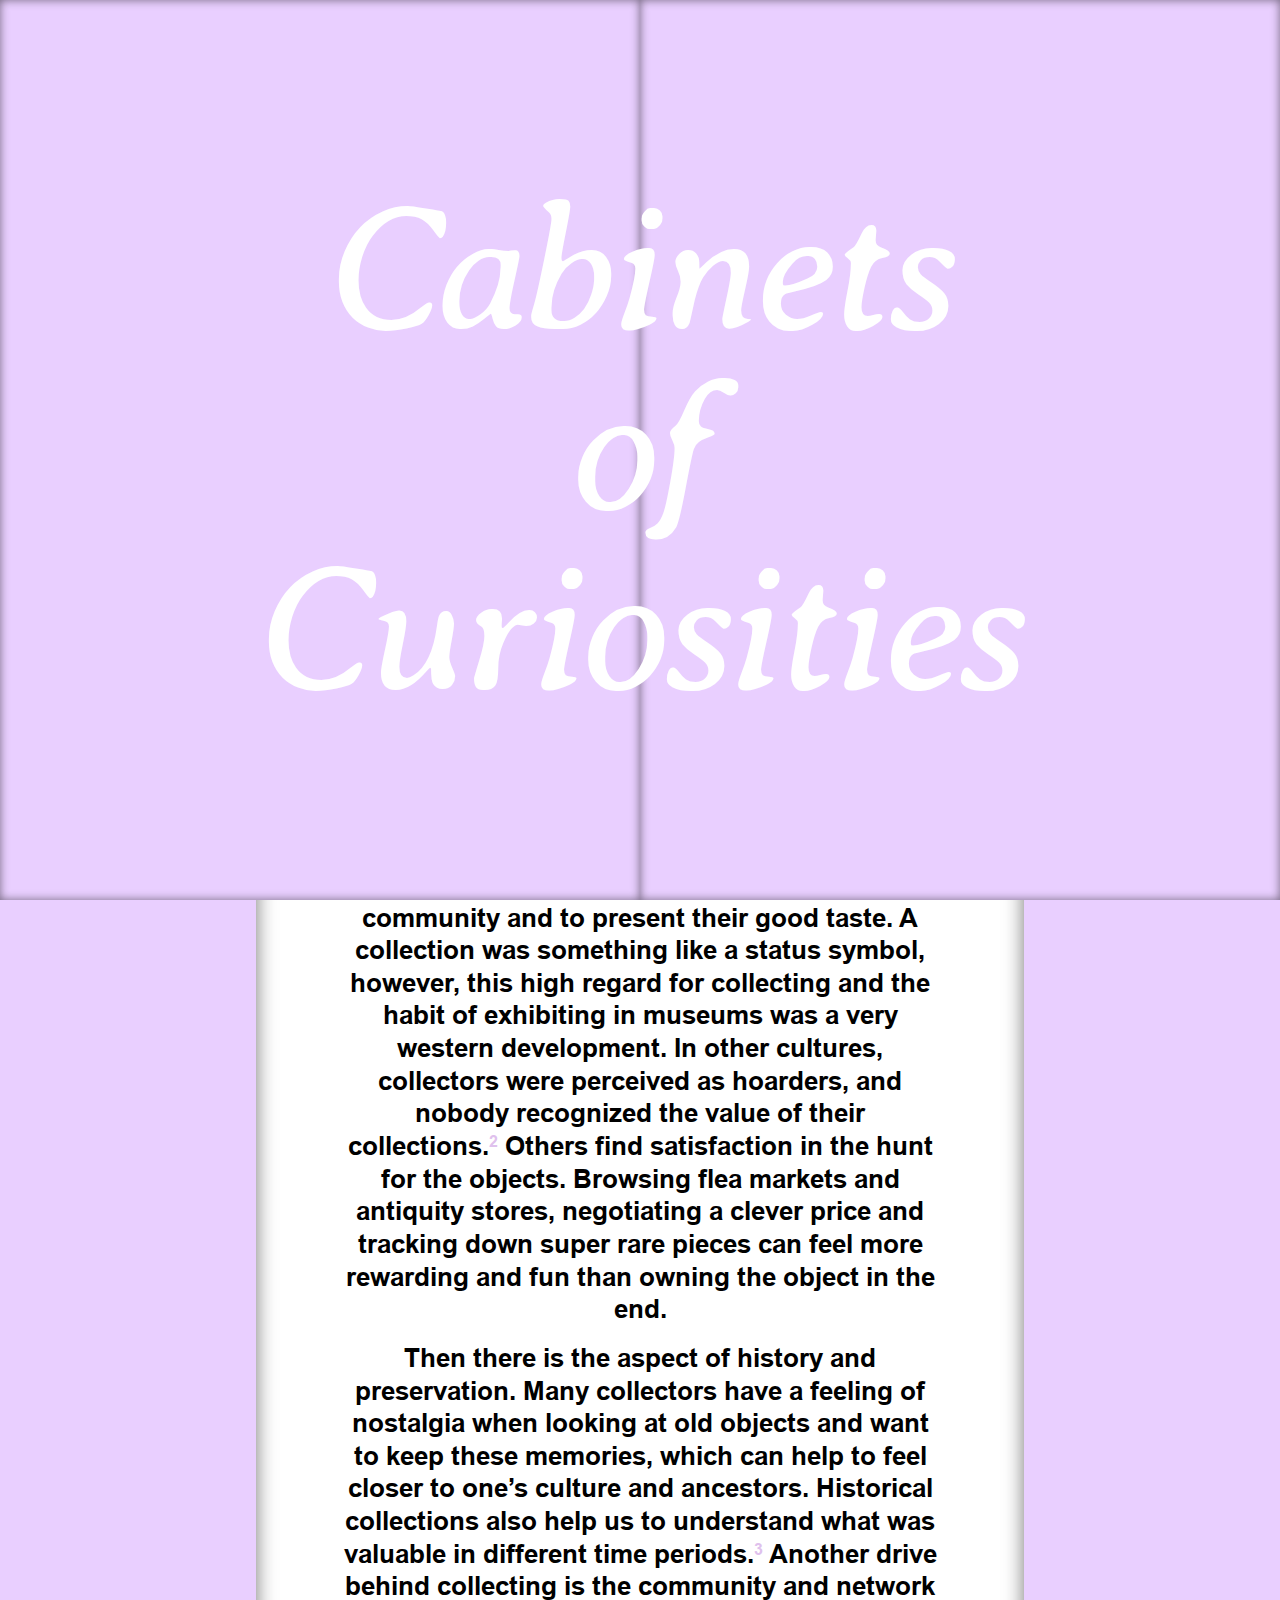
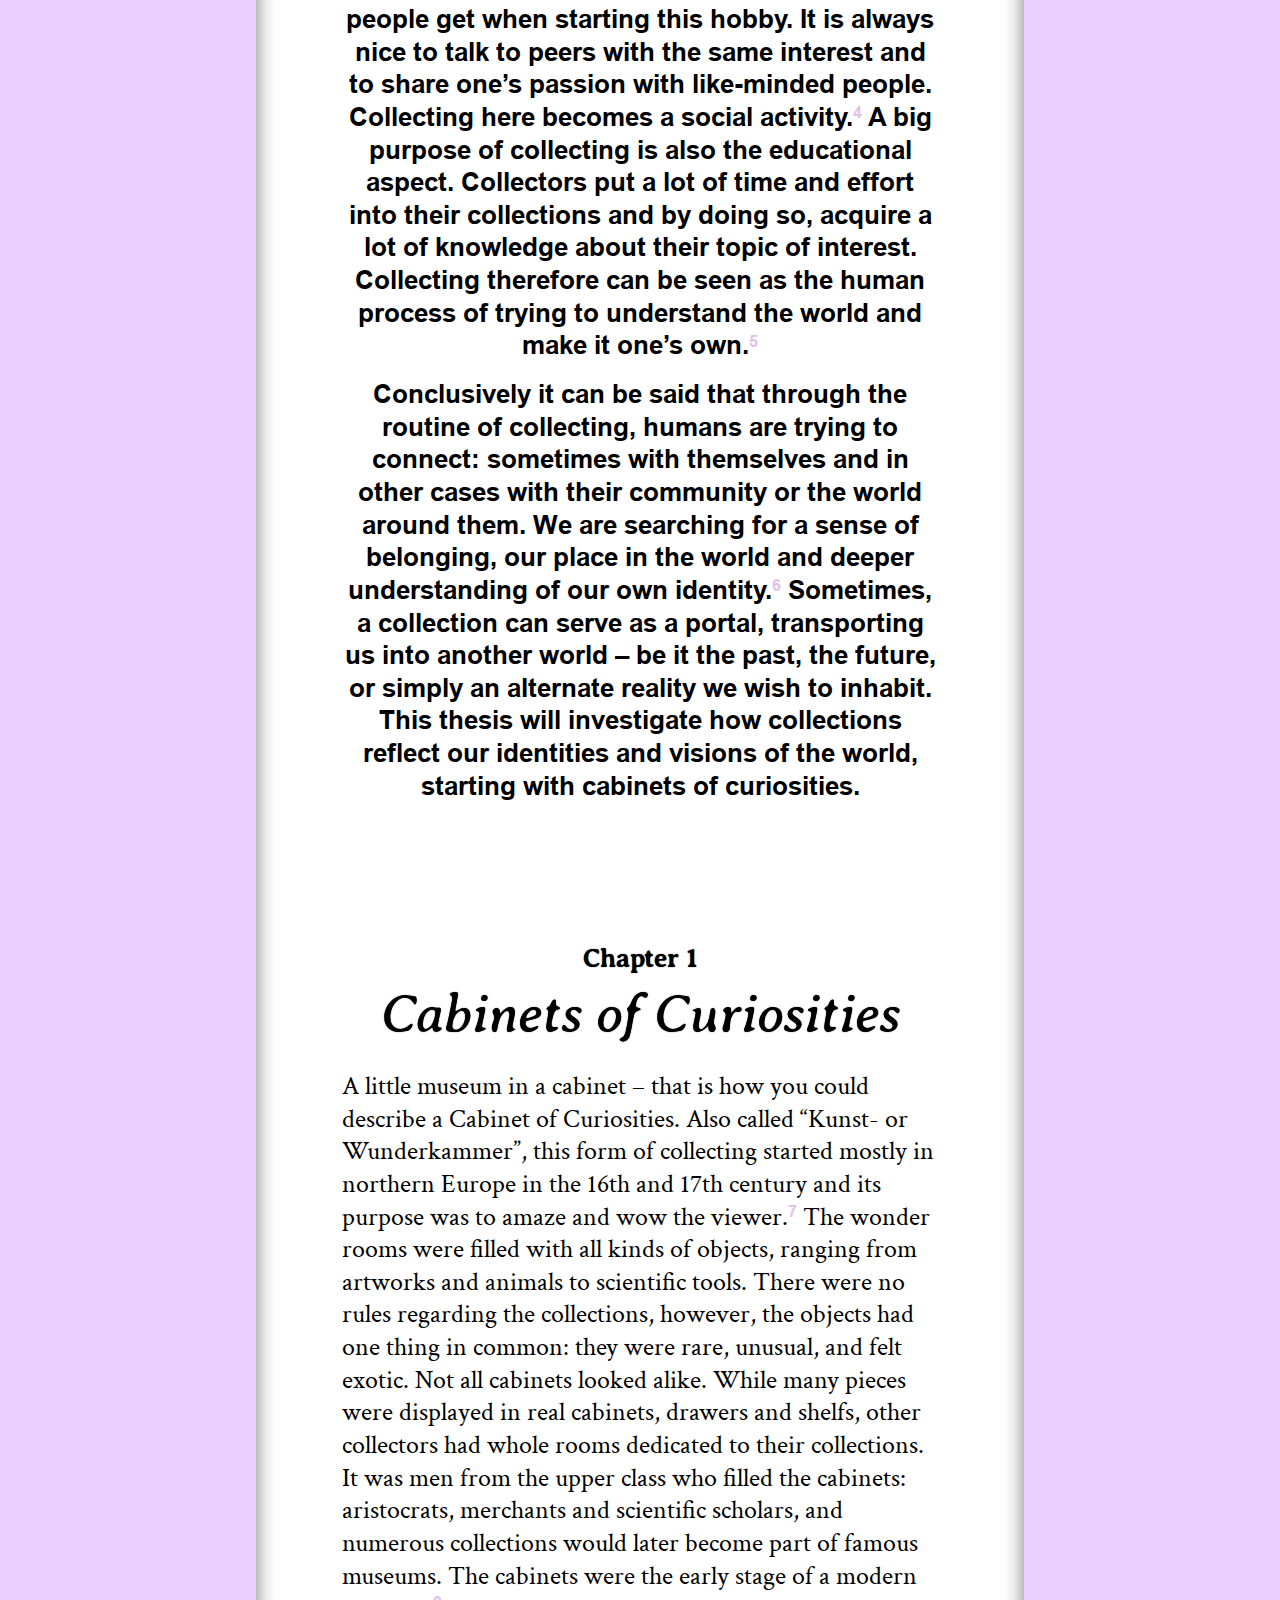
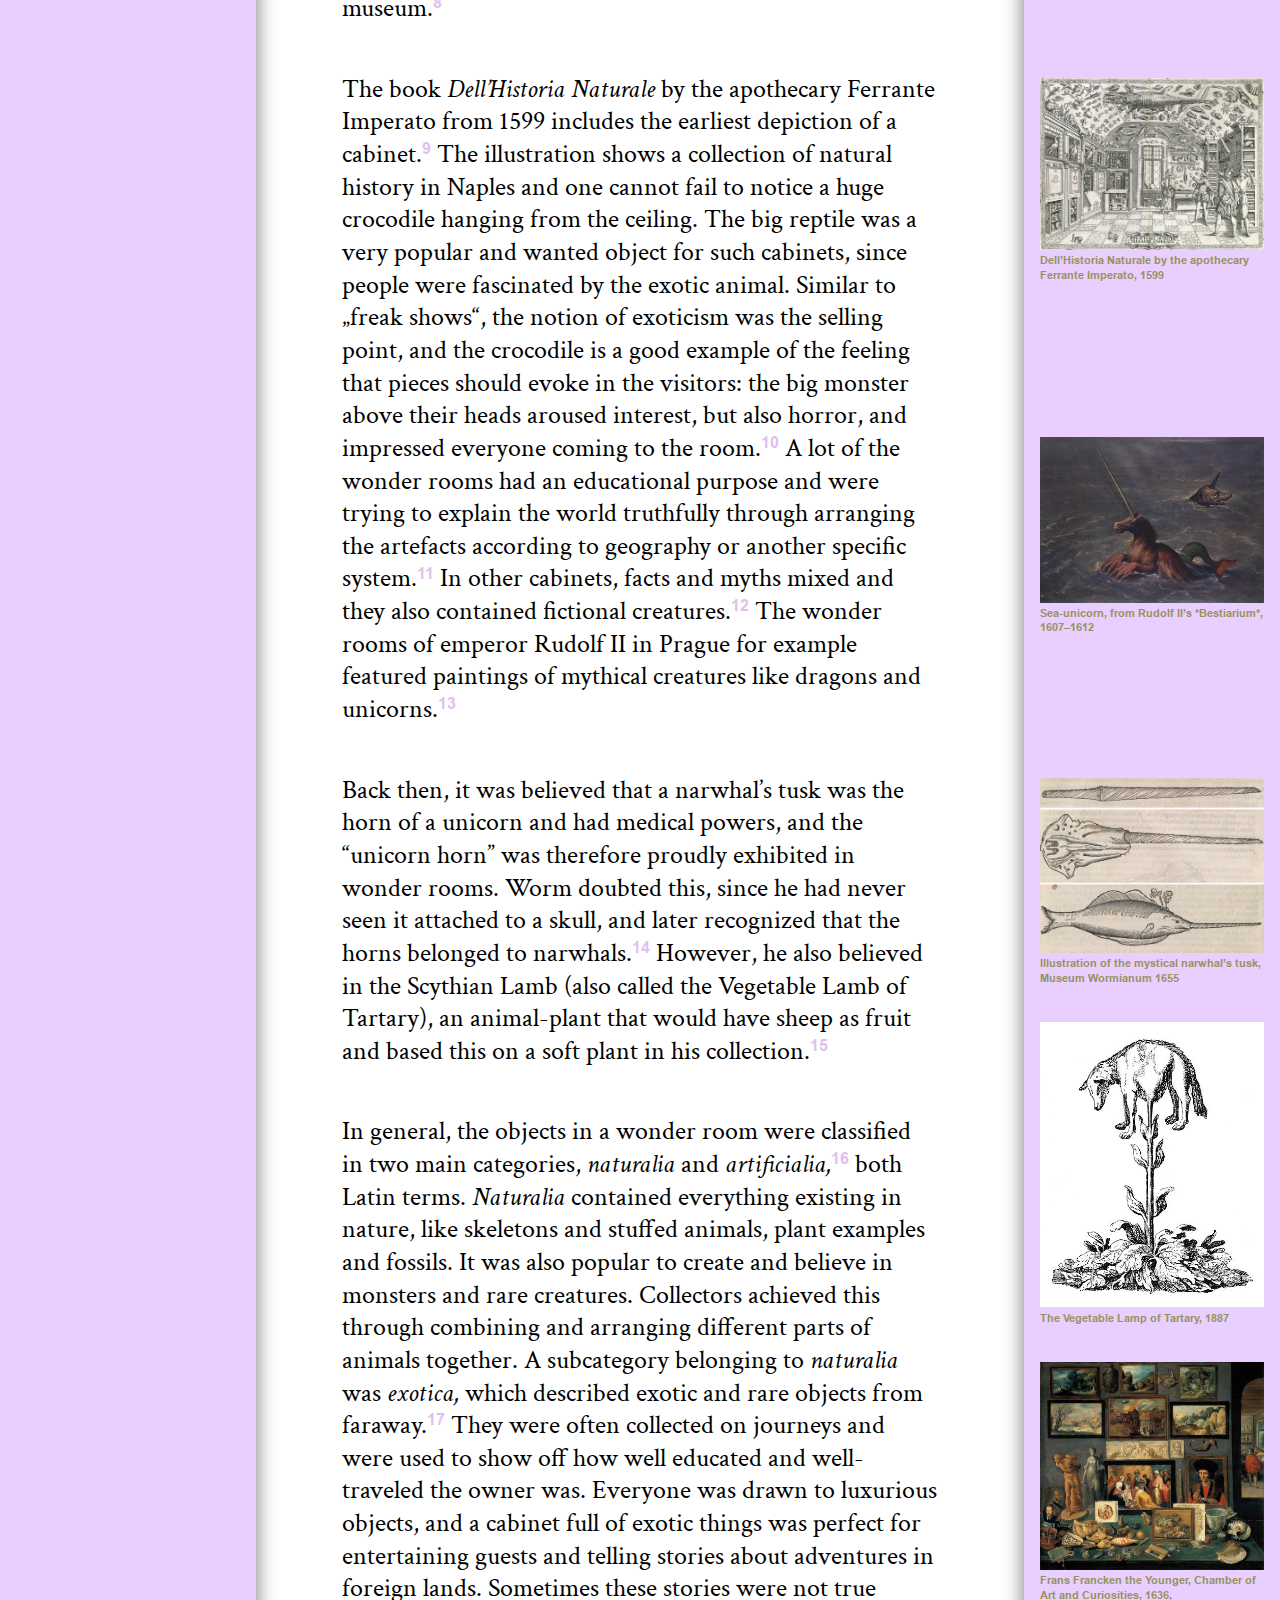
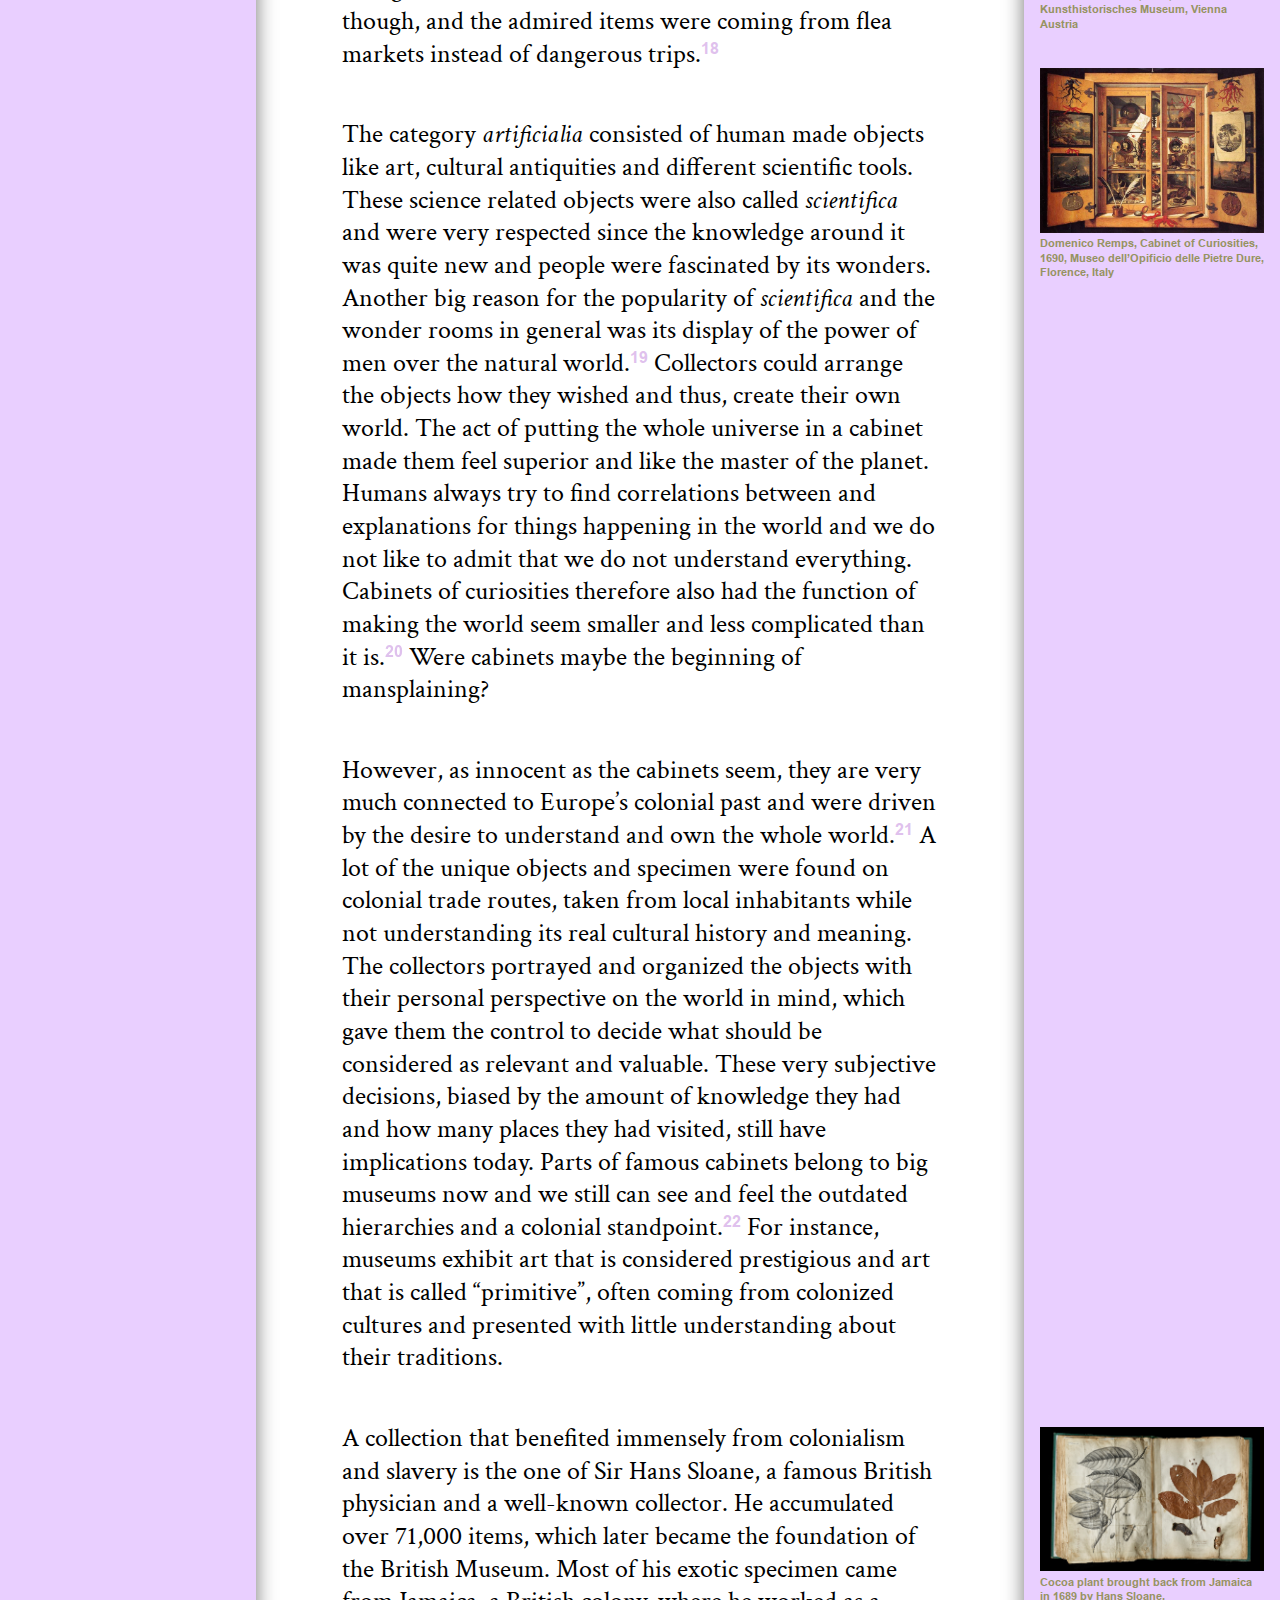
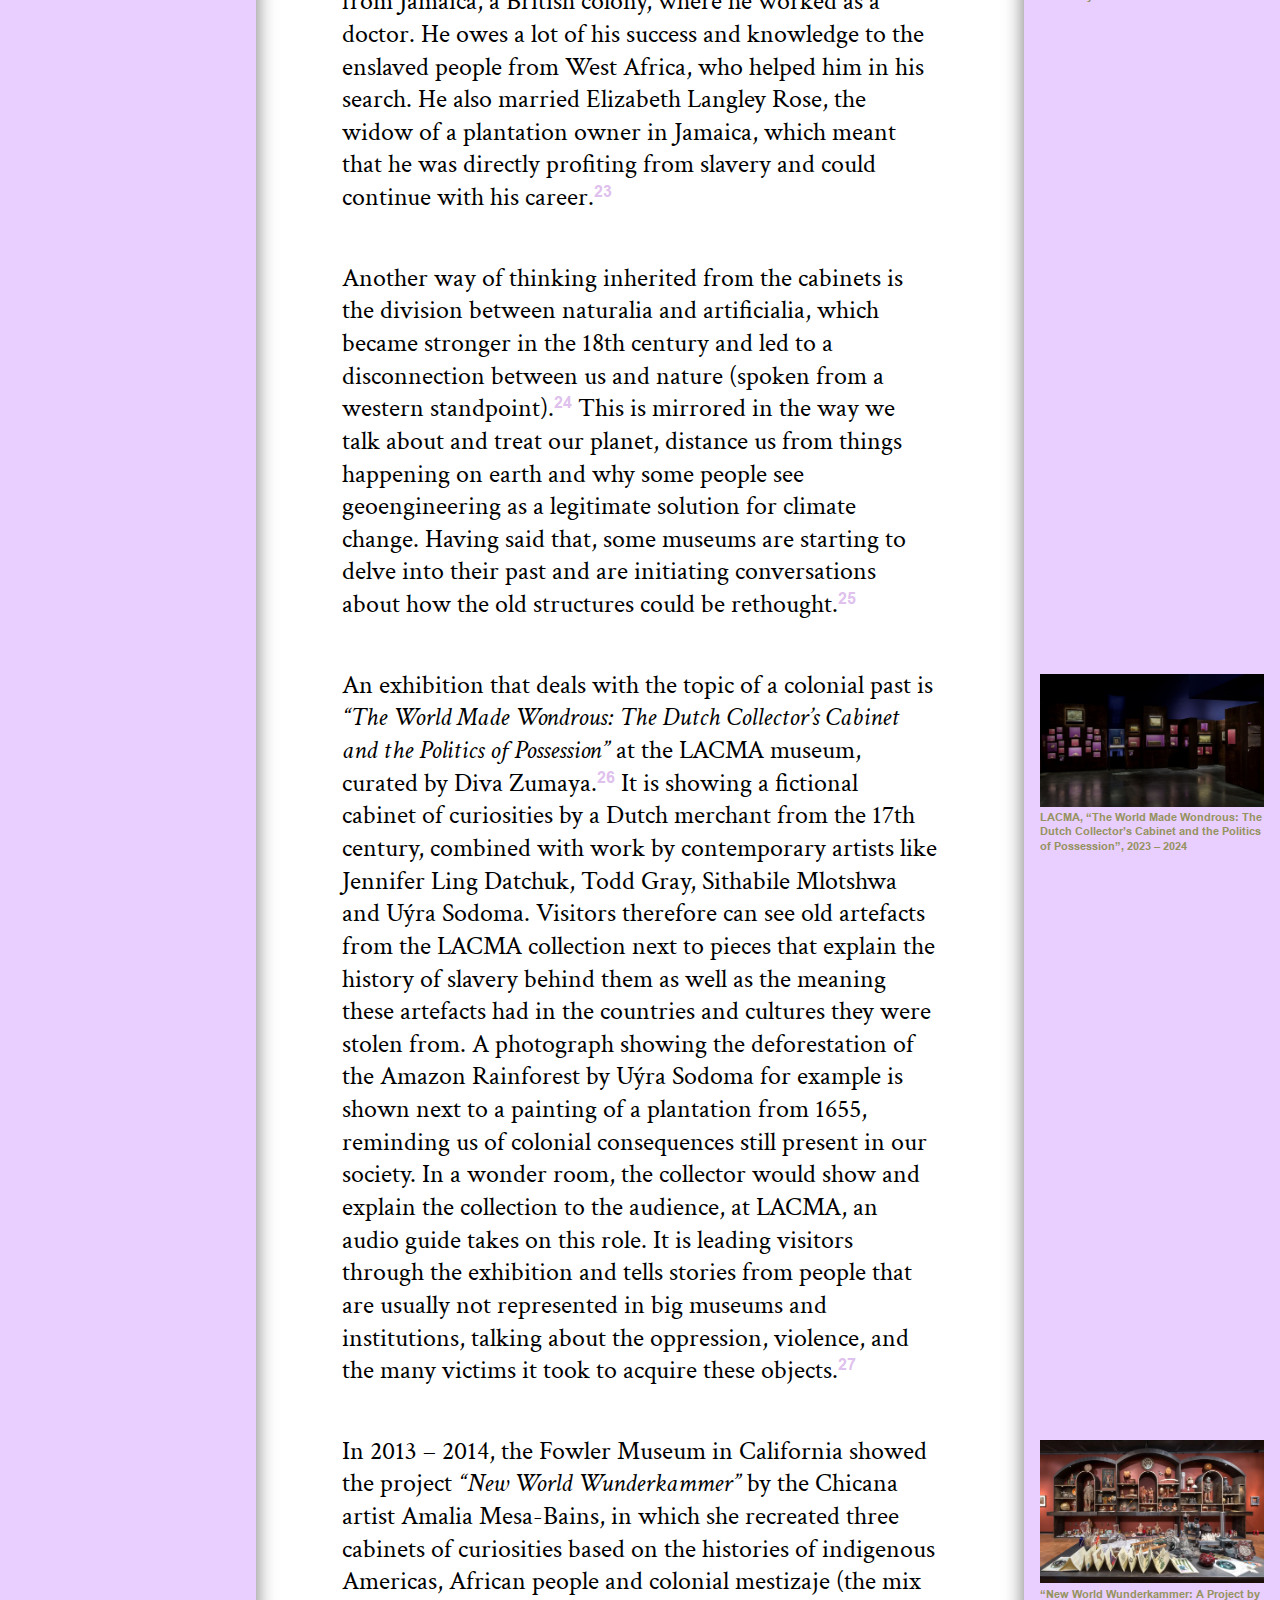
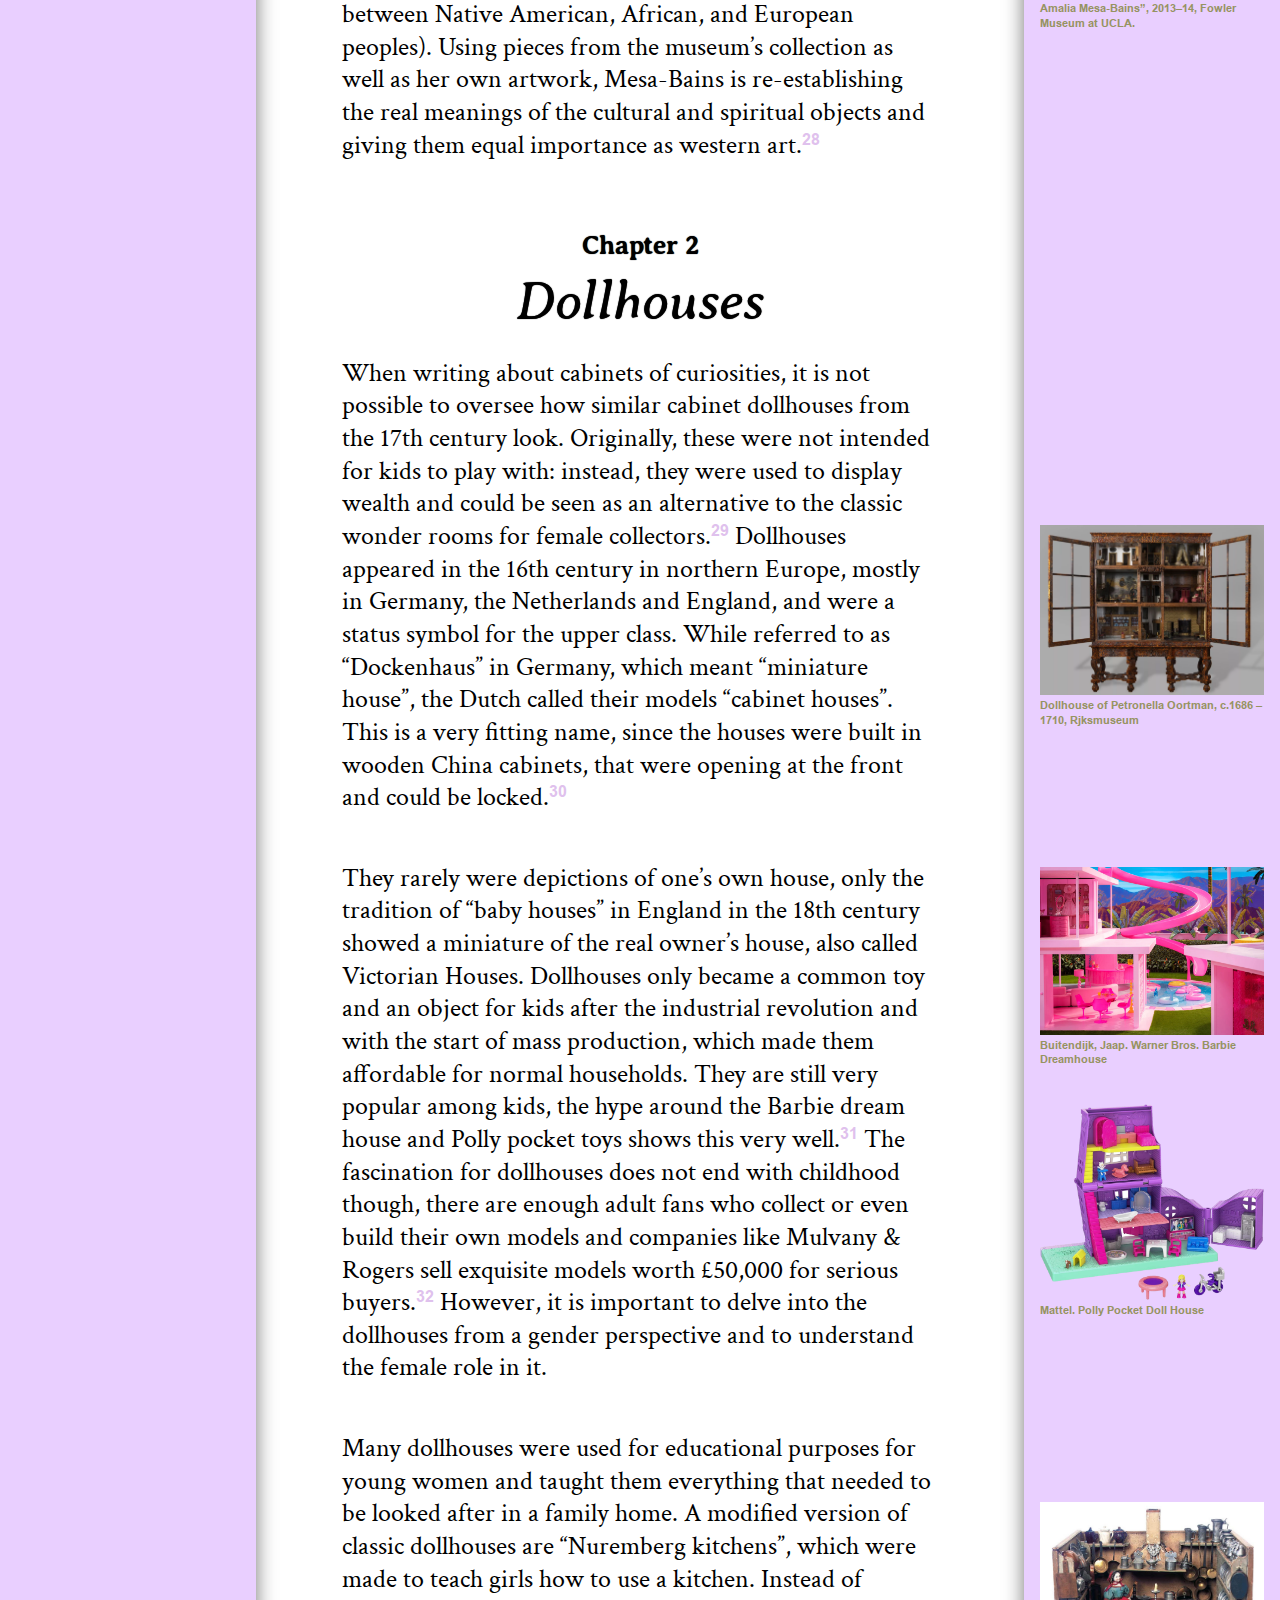
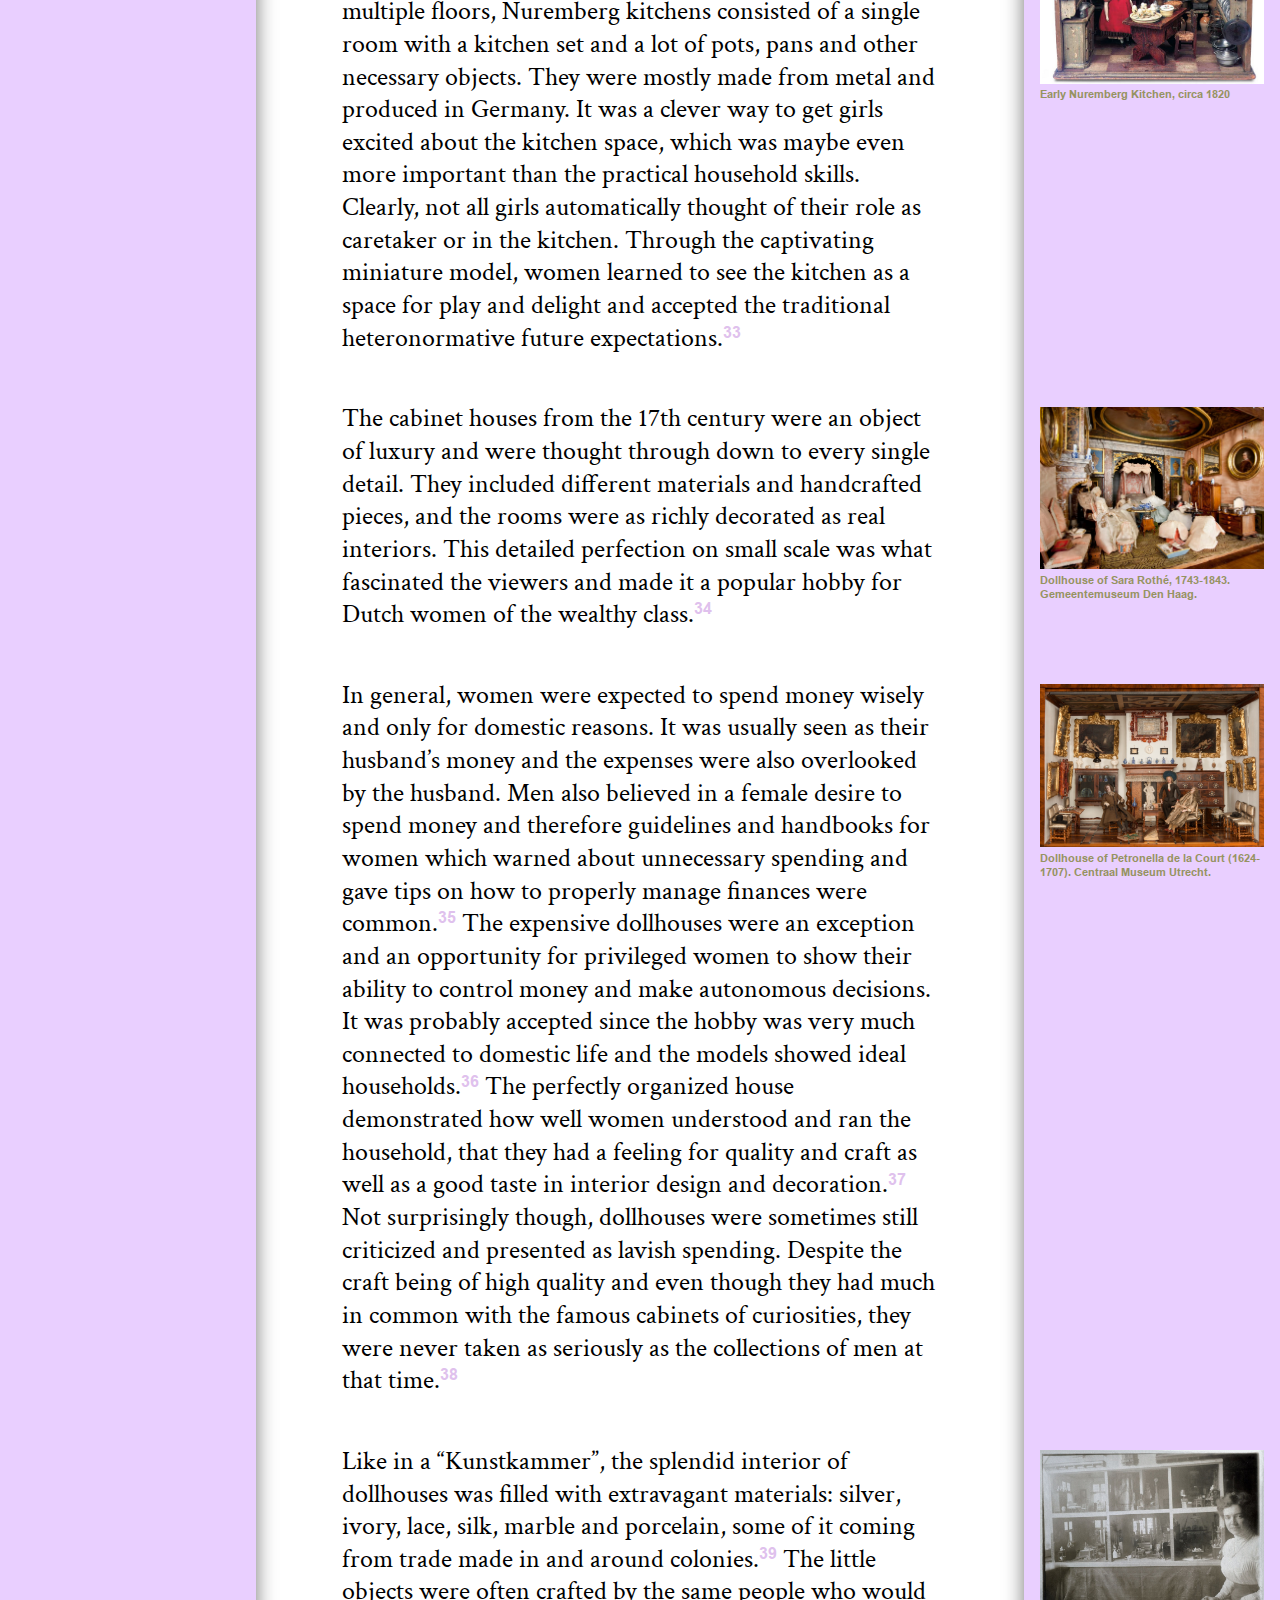
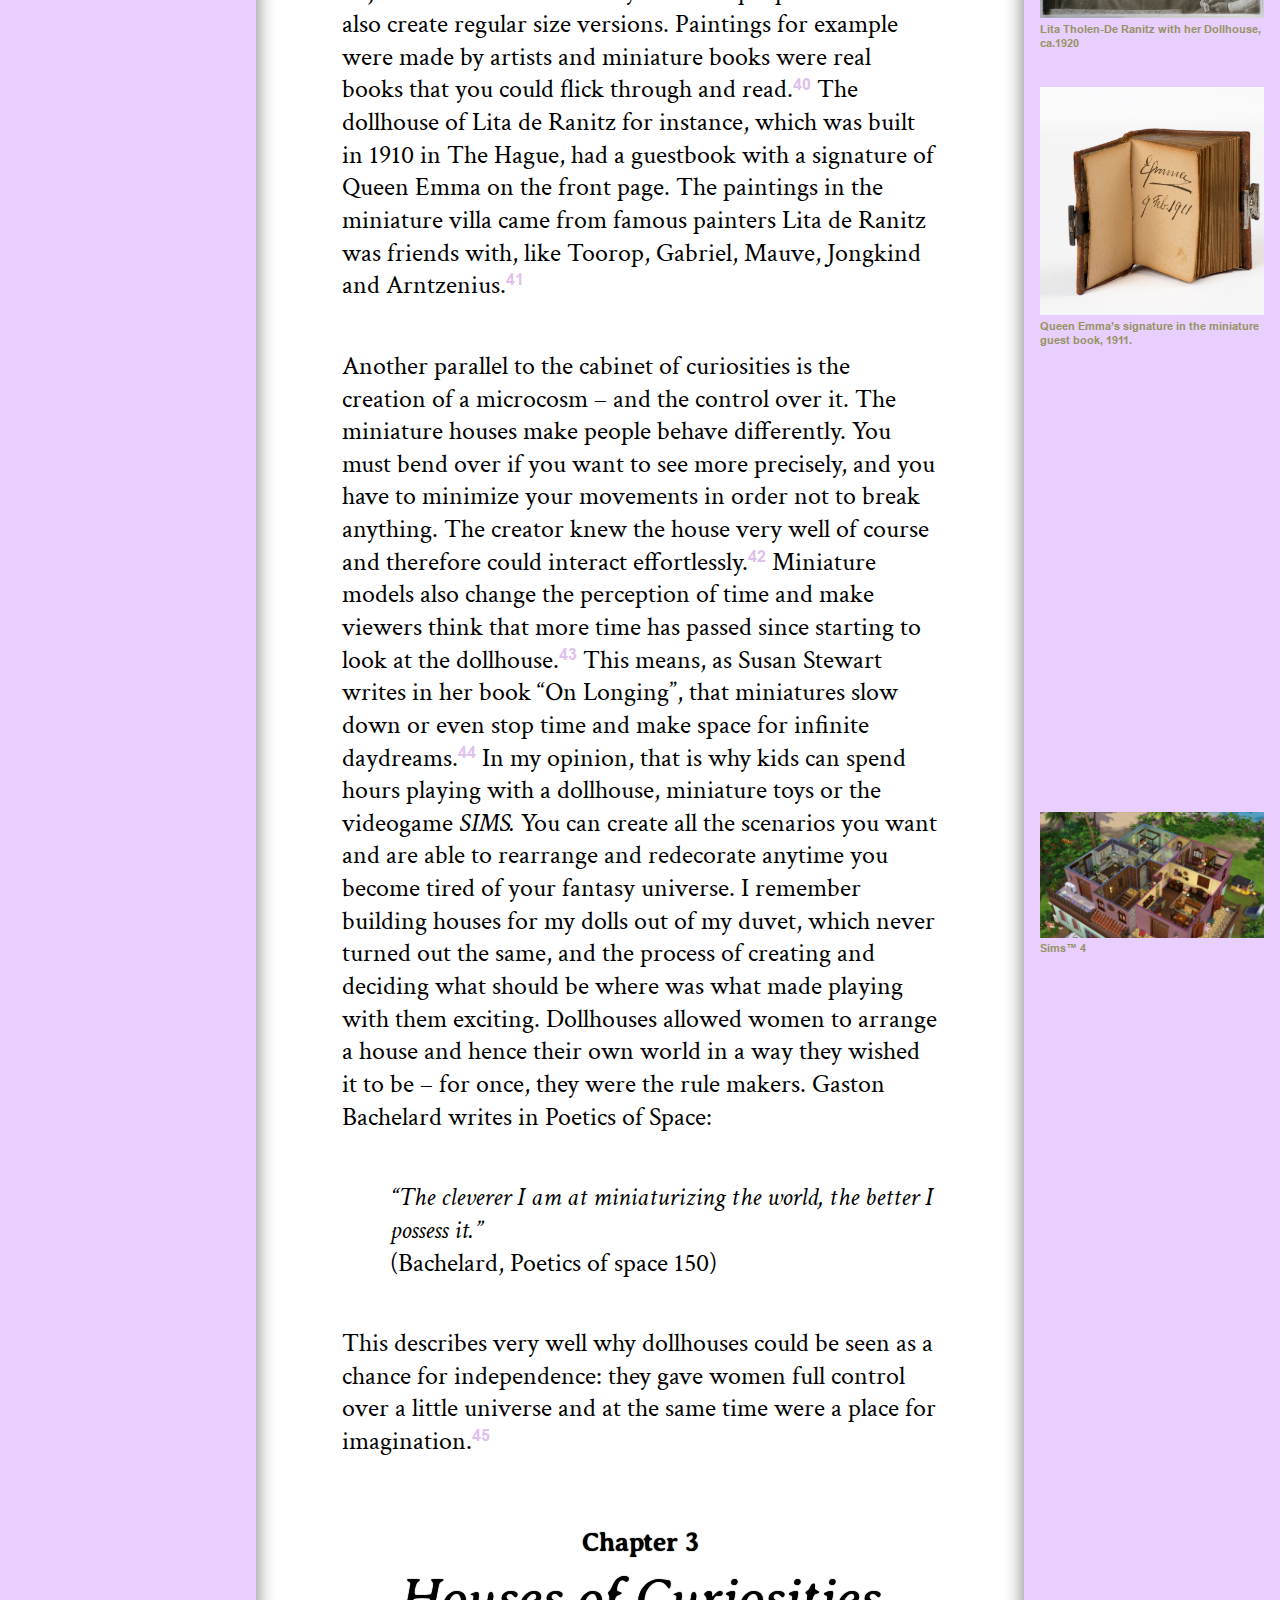
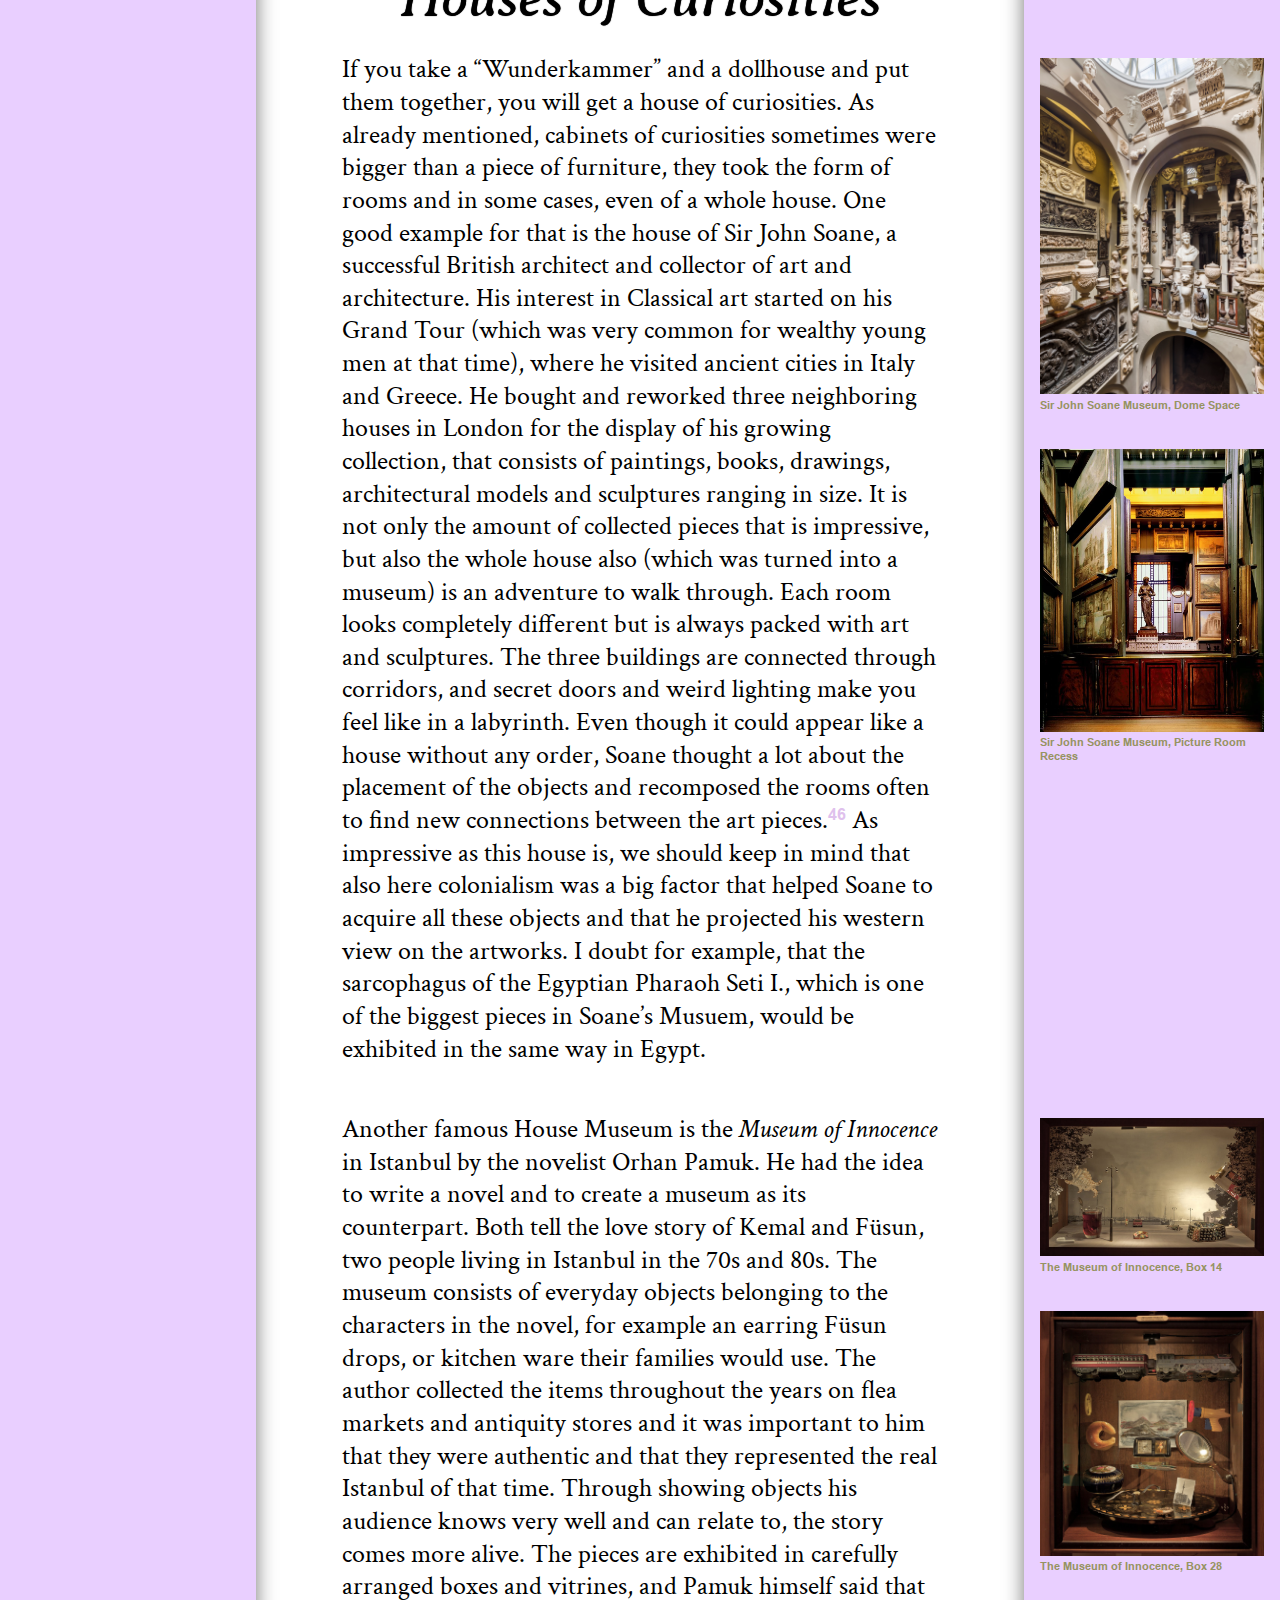
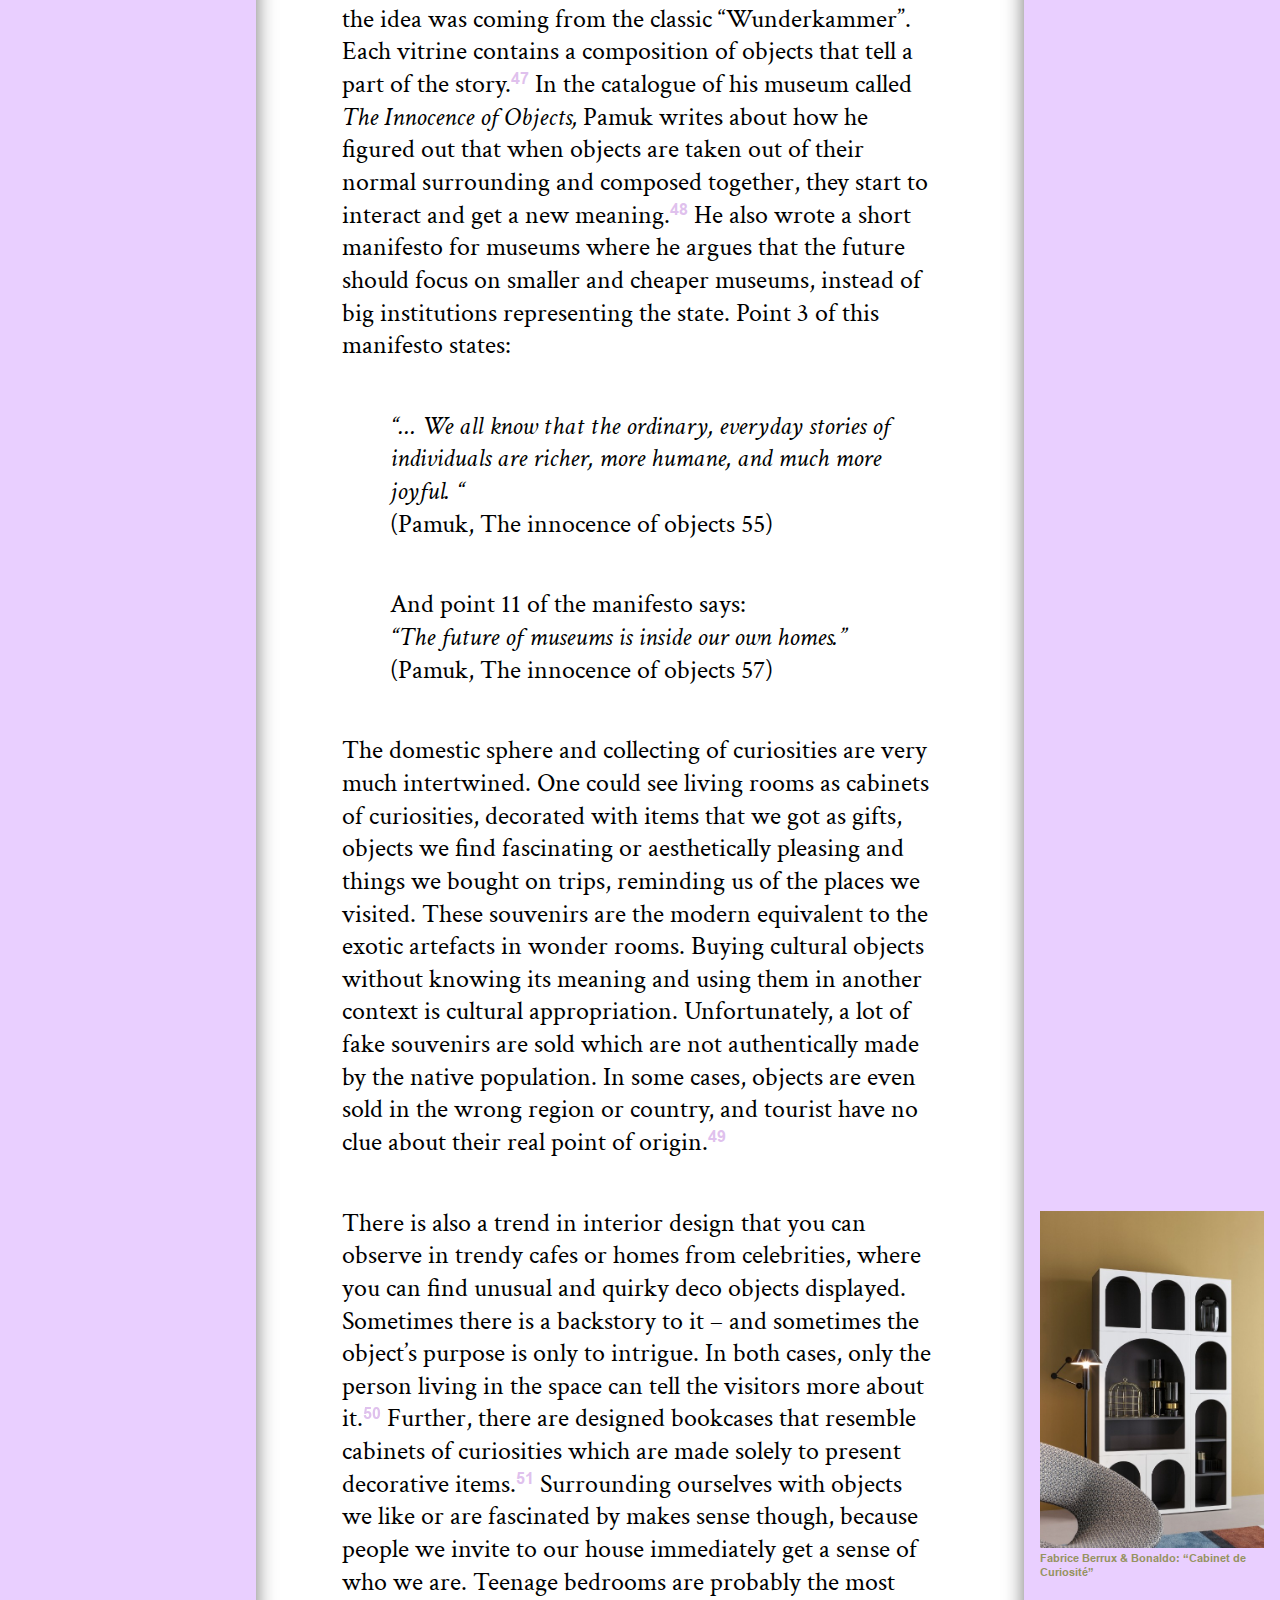
==== index.html @ 18d0b265 "new" ====
<!DOCTYPE html>
<html lang="en">

<head>
  <meta charset="UTF-8">
  <meta http-equiv="X-UA-Compatible" content="IE=edge">
  <meta name="viewport" content="width=device-width, initial-scale=1, viewport-fit=cover">
  <title>GD3 Starterkit</title>
  <link rel="stylesheet" href="assets/css/_reset.css">
  <link rel="stylesheet" href="assets/css/fonts.css">
  <link rel="stylesheet" href="assets/css/style.css">
  <!-- <link rel="stylesheet" href="tufte.css"> -->

  <script>
    document.addEventListener("DOMContentLoaded", function () {
      function slideDoors() {
        document.querySelector('.leftdoor').style.transform = 'translateX(-100%)';
        document.querySelector('.rightdoor').style.transform = 'translateX(100%)';
        setTimeout(() => {
          document.querySelector('.beginning').classList.add('hidden');
          document.querySelector('.rightdoor').classList.add('hidden');
          document.querySelector('.leftdoor').classList.add('hidden');
          document.querySelector('.open').style.pointerEvents = 'none';
          document.body.style.overflow = 'auto'; // Allow scrolling again
        }, 100); // Adjust the delay to match the door transition time
      }

      document.querySelector('.beginning').addEventListener('click', function () {
        slideDoors();
      });

      // Event listeners for the doors
      document.querySelector('.leftdoor').addEventListener('click', function () {
        slideDoors();
      });

      document.querySelector('.rightdoor').addEventListener('click', function () {
        slideDoors();
      });
    });

    // –––

    document.addEventListener("DOMContentLoaded", function () {
      var links = document.querySelectorAll('a[href^="#"]');

      links.forEach(function (link) {
        link.addEventListener("click", function (event) {
          event.preventDefault();
          var targetId = this.getAttribute("href").slice(1);
          var targetElement = document.getElementById(targetId);
          if (targetElement) {
            var offset = targetElement.getBoundingClientRect().top + window.scrollY;
            window.scrollTo({
              top: offset,
              behavior: "smooth"
            });
          }
        });
      });
    });

    document.addEventListener('DOMContentLoaded', function () {
      const menuToggle = document.getElementById('menuToggle');
      const nav = document.querySelector('nav');

      menuToggle.addEventListener('click', function () {
        nav.classList.toggle('opened');
        //nav.style.display = nav.style.display === 'none' ? 'block' : 'none';
      });
    });



  </script>

</head>

<body>
  <div class="open">
    <div class="beginning">Cabinets of Curiosities</div>
    <div class="leftdoor" onclick="slideDoors()">
      <div class="shape"></div>
    </div>
    <div class="rightdoor" onclick="slideDoors()">
      <div class="shape"></div>
    </div>

  </div>
  <div class="boxglow"></div>
  <article>

    <div class="parent">
      <div class="column_left">
        <nav class="navbar">
          <div class="menu-icon" onclick="toggleMenu()">
            <div class="bar"></div>
            <div class="bar"></div>
            <div class="bar"></div>
          </div>
          <ul>

            <li class="navigation1"><a class="navigation1" href="#start">Thesis 2024</a></li>
            <div class="list">
              <li><a class="navigation" href="#intro">Introductions</a></li>
            </div>
            <div class="list">
              <li class="small"> Chapter 1</li>
              <li><a class="navigation" href="#chapter-1">Cabinets of Curiosities</a></li>
            </div>
            <div class="list">
              <li class="small"> Chapter 2</li>
              <li><a class="navigation" href="#chapter-2">Dollhouses</a></li>
            </div>
            <div class="list">
              <li class="small"> Chapter 3</li>
              <li><a class="navigation" href="#chapter-3">Houses of Curiosities</a></li>
            </div>
            <div class="list">
              <li class="small"> Chapter 4</li>
              <li><a class="navigation" href="#chapter-4">Contemporary Examples <br>and Digital Cabinets</a></li>
            </div>
            <li><a class="navigation" href="#conclusion">Conclusion</a></li>
          </ul>
        </nav>

        <p id="menuToggle" class="hidden-on-large"></p>

      </div>

      <div class="column_main">
        <div class="wrapper">
          <div class="white">
            <div class="text">


              <h1 id="start"> Cabinets of Curiosities</h1>

              <h2 id="intro">Introduction</h2>

              <p class="text_introduction">
                Looking at and playing with small toys was something I loved when I was a kid. I had
                a whole collection of Schleich animals and my parents bought me a little vitrine where
                I kept them. It wasn’t really a cabinet of curiosities, but a collection of miniatures. This
                early interest of mine is what brought me to look closer at the origin of collecting.
                Since the Middle Stone Age, humans have been carrying items of value with them.
                Keeping resources for the future and being able to trade meant a more stable life – a
                good incentive to start to accumulate objects. However, since there are so many
                types of collections and collectors, a lot of theories exist on the reasons behind this
                routine.<sup><a href="#ref14" class="footnote">1</a></sup> </p>


              <p class="text_introduction">
                Of course, a lot of collections had to do with the showcase of wealth. People were
                collecting to gain admiration and respect from their community and to present their
                good taste. A collection was something like a status symbol, however, this high
                regard for collecting and the habit of exhibiting in museums was a very western
                development. In other cultures, collectors were perceived as hoarders, and nobody
                recognized the value of their collections.<sup><a href="#ref44" class="footnote">2</a></sup>
                Others find satisfaction in the hunt for the objects. Browsing flea markets and
                antiquity stores, negotiating a clever price and tracking down super rare pieces can
                feel more rewarding and fun than owning the object in the end.
              </p>
              <p class="text_introduction">
                Then there is the aspect of history and preservation. Many collectors have a feeling
                of nostalgia when looking at old objects and want to keep these memories, which can
                help to feel closer to one’s culture and ancestors. Historical collections also help us to
                understand what was valuable in different time periods.<sup><a href="#ref29"
                    class="footnote">3</a></sup>
                Another drive behind collecting is the community and network people get when
                starting this hobby. It is always nice to talk to peers with the same interest and to
                share one’s passion with like-minded people. Collecting here becomes a social
                activity.<sup><a href="#ref29" class="footnote">4</a></sup>
                A big purpose of collecting is also the educational aspect. Collectors put a lot of time
                and effort into their collections and by doing so, acquire a lot of knowledge about their topic of
                interest. Collecting therefore can be seen as the human process of
                trying to understand the world and make it one’s own.<sup><a href="#ref29" class="footnote">5</a></sup>
              </p>
              <p class="text_introduction">
                Conclusively it can be said that through the routine of collecting, humans are trying to
                connect: sometimes with themselves and in other cases with their community or the
                world around them. We are searching for a sense of belonging, our place in the world
                and deeper understanding of our own identity.<sup><a href="#ref14" class="footnote">6</a></sup>
                Sometimes, a collection can serve as
                a portal, transporting us into another world – be it the past, the future, or simply an
                alternate reality we wish to inhabit. This thesis will investigate how collections reflect
                our identities and visions of the world, starting with cabinets of curiosities.
              </p>

            </div>
          </div>



        </div>
        <div class="wrapper">

          <div class="white">
            <div class="text">
              <h2 id="chapter-1">Chapter 1</h2>
              <h3 class="Chaptername"> Cabinets of Curiosities</h3>

              <p class="text_thesis">
                A little museum in a cabinet – that is how you could describe a Cabinet of Curiosities.
                Also called “Kunst- or Wunderkammer”, this form of collecting started mostly in
                northern Europe in the 16th and 17th century and its purpose was to amaze and wow
                the viewer.<sup><a href="#ref9" class="footnote">7</a></sup> The wonder rooms were filled with all
                kinds of objects, ranging from
                artworks and animals to scientific tools. There were no rules regarding the
                collections, however, the objects had one thing in common: they were rare, unusual,
                and felt exotic.

                Not all cabinets looked alike. While many pieces were displayed in real cabinets,
                drawers and shelfs, other collectors had whole rooms dedicated to their collections. It
                was men from the upper class who filled the cabinets: aristocrats, merchants and
                scientific scholars, and numerous collections would later become part of famous
                museums. The cabinets were the early stage of a modern museum.<sup><a href="#ref20"
                    class="footnote">8</a></sup>
              </p>

              <p class="text_thesis">
                <span class="marginnote">
                  <a href="content/01_RitrattoMuseoFerranteImperato.jpg" target="_blank">
                    <img src="content/01_RitrattoMuseoFerranteImperato.jpg" alt="Cabinet of Curiosity" />
                    Dell’Historia Naturale by the apothecary Ferrante
                    Imperato, 1599</a>
                </span>
                The book <i>Dell’Historia Naturale</i> by the apothecary Ferrante Imperato from 1599
                includes the earliest depiction of a cabinet.<sup><a href="#ref20" class="footnote">9</a></sup> The
                illustration shows a collection of
                natural history in Naples and one cannot fail to notice a huge crocodile hanging from
                the ceiling. The big reptile was a very popular and wanted object for such cabinets,
                since people were fascinated by the exotic animal. Similar to „freak shows“, the notion of exoticism was
                the selling point, and the crocodile is a good example of the
                feeling that pieces should evoke in the visitors: the big monster above their heads
                aroused interest, but also horror, and impressed everyone coming to the room.<sup><a href="#ref50"
                    class="footnote">10</a></sup>
                <span class="marginnote">
                  <a href="content/02_meeres-einhorn_in_bestiarium_rudolfs_ii._1607-1612_original.jpg"
                    target="_blank"><img
                      src="content/02_meeres-einhorn_in_bestiarium_rudolfs_ii._1607-1612_original.jpg"
                      alt="Image of Sea Unicorn" />Sea-unicorn, from Rudolf II’s *Bestiarium*, 1607–1612
                  </a></span>

                A lot of the wonder rooms had an educational purpose and were trying to explain the
                world truthfully through arranging the artefacts according to geography or another
                specific system.<sup><a href="#ref9" class="footnote">11</a></sup> In other cabinets, facts and myths
                mixed and they also contained
                fictional creatures.<sup><a href="#ref7" class="footnote">12</a></sup> The wonder rooms of emperor
                Rudolf II in Prague for example
                featured paintings of mythical creatures like dragons and unicorns.<sup><a href="#ref20"
                    class="footnote">13</a></sup>
              </p>

              <p class="text_thesis">
                <span class="marginnote">
                  <a href="content/03_unicorn_2Bhorn_2Bp._2B285.jpg" target="_blank">
                    <img src="content/03_unicorn_2Bhorn_2Bp._2B285.jpg" alt="Image of a Unicorn" />Illustration of the mystical
                    narwhal’s tusk, Museum Wormianum 1655
                  </a>
                </span>
                <span class="marginnote">
                  <a href="content/04_Vegetable_lamb_(Lee,_1887).jpg" target="_blank">
                    <img src="content/04_Vegetable_lamb_(Lee,_1887).jpg" alt="Image of Vegetable Lamp" />The
                    Vegetable
                    Lamp of Tartary, 1887</a>
                </span>
                Back then, it was believed that a narwhal’s tusk was the horn of a unicorn and had
                medical powers, and the “unicorn horn” was therefore proudly exhibited in wonder
                rooms. Worm doubted this, since he had never seen it attached to a skull, and later
                recognized that the horns belonged to narwhals.<sup><a href="#ref28" class="footnote">14</a></sup>
                However, he also believed in the Scythian Lamb (also called the Vegetable Lamb of
                Tartary), an animal-plant that would have sheep as fruit and based this on a soft plant
                in his collection.<sup><a href="#ref46" class="footnote">15</a></sup>

              </p>

              <p class="text_thesis">
                In general, the objects in a wonder room were classified in two main categories,
                <i>naturalia</i> and <i>artificialia,</i><sup><a href="#ref9" class="footnote">16</a></sup> both Latin
                terms.
                <span class="marginnote">
                  <a href="content/05_kunsthistorisches-museum-0.jpg" target="_blank">
                    <img src="content/05_kunsthistorisches-museum-0.jpg" alt="Image of a Rhinoceros" />Frans
                    Francken the Younger, Chamber
                    of Art and Curiosities, 1636, Kunsthistorisches
                    Museum, Vienna Austria</a>
                </span>
                <span class="marginnote">
                  <a href="content/06_Cabinet_of_Curiosities_1690s_Domenico_Remps.jpg" target="_blank">
                    <img src="content/06_Cabinet_of_Curiosities_1690s_Domenico_Remps.jpg"
                      alt="Image of a Rhinoceros" />Domenico Remps, Cabinet of Curiosities, 1690,
                    Museo dell’Opificio delle Pietre Dure, Florence, Italy</a>
                </span>
                <i>Naturalia</i> contained everything existing in
                nature, like skeletons and stuffed animals, plant examples and fossils. It was also
                popular to create and believe in monsters and rare creatures. Collectors achieved
                this through combining and arranging different parts of animals together. A
                subcategory belonging to <i>naturalia</i> was <i>exotica,</i> which described exotic and rare
                objects from faraway.<sup><a href="#ref9" class="footnote">17</a></sup>
                They were often collected on journeys and were used to
                show off how well educated and well-traveled the owner was. Everyone was drawn to
                luxurious objects, and a cabinet full of exotic things was perfect for entertaining
                guests and telling stories about adventures in foreign lands. Sometimes these stories
                were not true though, and the admired items were coming from flea markets instead
                of dangerous trips.<sup><a href="#ref41" class="footnote">18</a></sup>
              </p>
              <p class="text_thesis">
                The category <i>artificialia </i>consisted of human made objects like art, cultural antiquities
                and different scientific tools. These science related objects were also called <i>scientifica</i> and
                were very
                respected since the knowledge around it was quite new and
                people were fascinated by its wonders. Another big reason for
                the popularity of <i>scientifica</i> and the wonder rooms in general was its display of the
                power of men over the natural world.<sup><a href="#ref9" class="footnote">19</a></sup>
                Collectors could arrange the objects how they wished and thus, create their own
                world. The act of putting the whole universe in a cabinet made them feel superior and
                like the master of the planet. Humans always try to find correlations between and
                explanations for things happening in the world and we do not like to admit that we do
                not understand everything. Cabinets of curiosities therefore also had the function of
                making the world seem smaller and less complicated than it is.<sup><a href="#ref41"
                    class="footnote">20</a></sup> Were cabinets
                maybe the beginning of mansplaining?

              </p>

              <p class="text_thesis">
                However, as innocent as the cabinets seem, they are very much connected to
                Europe’s colonial past and were driven by the desire to understand and own the
                whole world.<sup><a href="#ref27" class="footnote">21</a></sup> A lot of the unique objects and specimen
                were found on colonial trade
                routes, taken from local inhabitants while not understanding its real cultural history
                and meaning. The collectors portrayed and organized the objects with their personal
                perspective on the world in mind, which gave them the control to decide what should
                be considered as relevant and valuable. These very subjective decisions, biased by
                the amount of knowledge they had and how many places they had visited, still have implications today.
                Parts of famous cabinets belong to big museums now and we still
                can see and feel the outdated hierarchies and a colonial standpoint.<sup><a href="#ref48"
                    class="footnote">22</a></sup> For instance,
                museums exhibit art that is considered prestigious and art that is called “primitive”,
                often coming from colonized cultures and presented with little understanding about
                their traditions.

              </p>
              <p class="text_thesis">

                <span class="marginnote">
                  <a href="content/07_sloane-botany-sheet-full-width.jpg" target="_blank">
                    <img src="content/07_sloane-botany-sheet-full-width.jpg" alt="Image of a Rhinoceros" />
                    Cocoa plant brought back from
                    Jamaica in 1689 by Hans Sloane.</a>
                </span>
                A collection that benefited immensely from colonialism and slavery is the one of Sir
                Hans Sloane, a famous British physician and a well-known collector. He accumulated
                over 71,000 items, which later became the foundation of the British Museum. Most of
                his exotic specimen came from Jamaica, a British colony, where he worked as a
                doctor. He owes a lot of his success and knowledge to the enslaved people from
                West Africa, who helped him in his search. He also married Elizabeth Langley Rose,
                the widow of a plantation owner in Jamaica, which meant that he was directly
                profiting from slavery and could continue with his career.<sup><a href="#ref39"
                    class="footnote">23</a></sup>

              </p>

              <p class="text_thesis">
                Another way of thinking inherited from the cabinets is the division between naturalia
                and artificialia, which became stronger in the 18th century and led to a disconnection
                between us and nature (spoken from a western standpoint).<sup><a href="#ref48"
                    class="footnote">24</a></sup> This is mirrored in the
                way we talk about and treat our planet, distance us from things happening on earth
                and why some people see geoengineering as a legitimate solution for climate
                change. Having said that, some museums are starting to delve into their past and are
                initiating conversations about how the old structures could be rethought.<sup><a href="#ref48"
                    class="footnote">25</a></sup> </p>

              <p class="text_thesis">
                <span class="marginnote">
                  <a href="content/08_lacma.jpg" target="_blank">
                    <img src="content/08_lacma.jpg" alt="Image of a Rhinoceros" />LACMA, “The World Made
                    Wondrous: The Dutch
                    Collector’s Cabinet and the Politics of Possession”, 2023 – 2024</a>
                </span>
                An exhibition that deals with the topic of a colonial past is <i>“The World Made
                  Wondrous: The Dutch Collector’s Cabinet and the Politics of Possession”</i> at the
                LACMA museum, curated by Diva Zumaya.<sup><a href="#ref46" class="footnote">26</a></sup> It is showing a
                fictional cabinet of curiosities by a Dutch merchant from the 17th
                century, combined with work by contemporary artists like Jennifer Ling
                Datchuk, Todd Gray, Sithabile Mlotshwa and Uýra Sodoma. Visitors therefore can
                see old artefacts from the LACMA collection next to pieces that explain the history of
                slavery behind them as well as the meaning these artefacts had in the countries and
                cultures they were stolen from. A photograph showing the deforestation of the
                Amazon Rainforest by Uýra Sodoma for example is shown next to a painting of a
                plantation from 1655, reminding us of colonial consequences still present in our
                society. In a wonder room, the collector would show and explain the collection to the
                audience, at LACMA, an audio guide takes on this role. It is leading visitors through
                the exhibition and tells stories from people that are usually not represented in big
                museums and institutions, talking about the oppression, violence, and the many
                victims it took to acquire these objects.<sup><a href="#ref48" class="footnote">27</a></sup>
              </p>
              <p class="text_thesis">
                <span class="marginnote">
                  <a href="content/09_newworld.jpg" target="_blank">
                    <img src="content/09_newworld.jpg" alt="Image of a Rhinoceros" />“New World Wunderkammer:
                    A Project by Amalia
                    Mesa-Bains”, 2013–14, Fowler Museum at UCLA.</a>
                </span>
                In 2013 – 2014, the Fowler Museum in California showed the project <i>“New World
                  Wunderkammer” </i>by the Chicana artist Amalia Mesa-Bains, in which she recreated
                three cabinets of curiosities based on the histories of indigenous Americas, African
                people and colonial mestizaje (the mix between Native American, African, and
                European peoples). Using pieces from the museum’s collection as well as her own artwork, Mesa-Bains is
                re-establishing the real meanings of the cultural and spiritual
                objects and giving them equal importance as western art.<sup><a href="#ref16"
                    class="footnote">28</a></sup>
              </p>


              <h2 id="chapter-2" class="h2_margin">Chapter 2</h2>
              <h3 class="Chaptername"> Dollhouses</h3>
              <p class="text_thesis">

                When writing about cabinets of curiosities, it is not possible to oversee how similar
                cabinet dollhouses from the 17th century look. Originally, these were not intended for
                kids to play with: instead, they were used to display wealth and could be seen as an
                alternative to the classic wonder rooms for female collectors.<sup><a href="#ref19"
                    class="footnote">29</a></sup>
                <span class="marginnote">
                  <a href="content/10_petronella.jpg" target="_blank">
                    <img src="content/10_petronella.jpg" alt="Image of a Rhinoceros" />Dollhouse of
                    Petronella Oortman, c.1686 – 1710,
                    Rjksmuseum</a>
                </span>
                Dollhouses appeared in the 16th century in northern Europe, mostly in Germany, the
                Netherlands and England, and were a status symbol for the upper class.
                While referred to as “Dockenhaus” in Germany, which meant “miniature house”, the
                Dutch called their models “cabinet houses”. This is a very fitting name, since the
                houses were built in wooden China cabinets, that were opening at the front and could
                be locked.<sup><a href="#ref2" class="footnote">30</a></sup>
              </p>
              <p class="text_thesis">

                <span class="marginnote">
                  <a href="content/11_barbie.jpg" target="_blank">
                    <img src="content/11_barbie.jpg" alt="Image of a Rhinoceros" />Buitendijk, Jaap. Warner
                    Bros. Barbie Dreamhouse</a>
                </span>
                <span class="marginnote">
                  <a href="content/12_polly.png" target="_blank">
                    <img src="content/12_polly.png" alt="Image of a Rhinoceros" />Mattel. Polly Pocket Doll
                    House</a>
                </span>
                They rarely were depictions of one’s own house, only the tradition of “baby houses” in
                England in the 18th century showed a miniature of the real owner’s house, also called
                Victorian Houses. Dollhouses only became a common toy and an object for kids after
                the industrial revolution and with the start of mass production, which made them
                affordable for normal households. They are still very popular among kids, the hype
                around the Barbie dream house and Polly pocket toys shows this very well.<sup><a href="#ref8"
                    class="footnote">31</a></sup>

                The fascination for dollhouses does not end with childhood though, there are enough
                adult fans who collect or even build their own models and companies like Mulvany &
                Rogers sell exquisite models worth £50,000 for serious buyers.<sup><a href="#ref24"
                    class="footnote">32</a></sup>
                However, it is
                important to delve into the dollhouses from a gender perspective and to understand
                the female role in it.
              </p>
              <p class="text_thesis">
                Many dollhouses were used for educational purposes for young
                women and taught them everything that needed to be looked after in a family home.
                <span class="marginnote">
                  <a href="content/13_nuremberg.jpg" target="_blank">
                    <img src="content/13_nuremberg.jpg" alt="Image of a Rhinoceros" />Early Nuremberg Kitchen, circa 1820</a>
                </span>
                A modified version of classic dollhouses are “Nuremberg kitchens”, which were made
                to teach girls how to use a kitchen. Instead of multiple floors, Nuremberg kitchens
                consisted of a single room with a kitchen set and a lot of pots, pans and other
                necessary objects. They were mostly made from metal and produced in Germany. It
                was a clever way to get girls excited about the kitchen space, which was maybe even
                more important than the practical household skills. Clearly, not all girls automatically
                thought of their role as caretaker or in the kitchen. Through the captivating miniature
                model, women learned to see the kitchen as a space for play and delight and
                accepted the traditional heteronormative future expectations.<sup><a href="#ref32"
                    class="footnote">33</a></sup>
              </p>
              <p class="text_thesis">
                <span class="marginnote">
                  <a href="content/14_ sara.jpg" target="_blank">
                    <img src="content/14_ sara.jpg" alt="Image of a Rhinoceros" />Dollhouse of Sara Rothé, 1743-1843.
                    Gemeentemuseum Den Haag.</a>
                </span>
                The cabinet houses from the 17th century were an object of luxury and were thought
                through down to every single detail. They included different materials and
                handcrafted pieces, and the rooms were as richly decorated as real interiors. This detailed perfection
                on small scale was what fascinated the viewers and made it
                a popular hobby for Dutch women of the wealthy class.<sup><a href="#ref43" class="footnote">34</a></sup>
              </p>

              <p class="text_thesis">
                <span class="marginnote">
                  <a href="content/15_large.jpeg" target="_blank">
                    <img src="content/15_large.jpeg" alt="Image of a Rhinoceros" />Dollhouse of Petronella de la Court (1624-
                    1707). Centraal Museum Utrecht.</a>
                </span>
                In general, women were expected to spend money wisely and only for domestic
                reasons. It was usually seen as their husband’s money and the expenses were also
                overlooked by the husband. Men also believed in a female desire to spend money
                and therefore guidelines and handbooks for women which warned about
                unnecessary spending and gave tips on how to properly manage finances were
                common.<sup><a href="#ref43" class="footnote">35</a></sup> The expensive dollhouses were an exception
                and an opportunity for privileged
                women to show their ability to control money and make autonomous decisions. It was
                probably accepted since the hobby was very much connected to domestic life and
                the models showed ideal households.<sup><a href="#ref43" class="footnote">36</a></sup>
                The perfectly organized house demonstrated
                how well women understood and ran the household, that they had a feeling for
                quality and craft as well as a good taste in interior design and decoration.<sup><a href="#ref43"
                    class="footnote">37</a></sup>
                Not surprisingly though, dollhouses were sometimes still criticized and presented as
                lavish spending. Despite the craft being of high quality and even though they had
                much in common with the famous cabinets of curiosities, they were never taken as
                seriously as the collections of men at that time.<sup><a href="#ref43" class="footnote">38</a></sup>
              </p>
              <p class="text_thesis">
                <span class="marginnote">
                  <a href="content/16_lita.jpeg" target="_blank">
                    <img src="content/16_lita.jpeg" alt="Image of a Rhinoceros" />Lita Tholen-De Ranitz with her Dollhouse, ca.1920</a>
                </span>
                <span class="marginnote">
                  <a href="content/17_emma.jpeg" target="_blank">
                    <img src="content/17_emma.jpeg" alt="Image of a Rhinoceros" />Queen Emma’s signature in the
                    miniature guest book, 1911.</a>
                </span>
                Like in a “Kunstkammer”, the splendid interior of dollhouses was filled with
                extravagant materials: silver, ivory, lace, silk, marble and porcelain, some of it coming
                from trade made in and around colonies.<sup><a href="#ref43" class="footnote">39</a></sup>
                The little objects were often crafted by the same people who would also create
                regular size versions. Paintings for example were made by artists and miniature
                books were real books that you could flick through and read.<sup><a href="#ref30"
                    class="footnote">40</a></sup>
                The dollhouse of Lita de Ranitz for instance, which was built in 1910 in The Hague,
                had a guestbook with a signature of Queen Emma on the front page.
                The paintings in the miniature villa came from famous painters Lita de Ranitz was
                friends with, like Toorop, Gabriel, Mauve, Jongkind and Arntzenius.<sup><a href="#ref25"
                    class="footnote">41</a></sup>
              </p>
              <p class="text_thesis">


                Another parallel to the cabinet of curiosities is the creation of a microcosm – and the
                control over it. The miniature houses make people behave differently. You must bend
                over if you want to see more precisely, and you have to minimize your movements in
                order not to break anything. The creator knew the house very well of course and
                therefore could interact effortlessly.<sup><a href="#ref30" class="footnote">42</a></sup> Miniature
                models also change the perception of
                time and make viewers think that more time has passed since starting to look at the
                dollhouse.<sup><a href="#ref30" class="footnote">43</a></sup> This means, as Susan Stewart writes in her
                book “On Longing”, that
                miniatures slow down or even stop time and make space for infinite daydreams.<sup><a href="#ref44"
                    class="footnote">44</a></sup> In my opinion, that is why kids can spend hours playing with a
                dollhouse, miniature toys
                or the videogame <i>SIMS.</i>
                <span class="marginnote">
                  <a href="content/18_sims.jpeg" target="_blank">
                    <img src="content/18_sims.jpeg" alt="Image of a Rhinoceros" />Sims™ 4</a>
                </span>
                You can create all the scenarios you want and are able to rearrange and redecorate
                anytime you become tired of your fantasy universe. I remember building houses for
                my dolls out of my duvet, which never turned out the same, and the process of
                creating and deciding what should be where was what made playing with them
                exciting. Dollhouses allowed women to arrange a house and hence their own world in a way
                they wished it to be – for once, they were the rule makers. Gaston Bachelard writes
                in Poetics of Space:
              </p>
              <p id="quote" class="text_thesis">
                <i>“The cleverer I am at miniaturizing the world, the better I possess it.”</i><br>
                (Bachelard, Poetics of space 150)
              </p>
              <p class="text_thesis">
                This describes very well why dollhouses could be seen as a chance for
                independence: they gave women full control over a little universe and at the same
                time were a place for imagination.<sup><a href="#ref4" class="footnote">45</a></sup>
              </p>
              <h2 id="chapter-3" class="h2_margin">Chapter 3</h2>
              <h3 class="Chaptername"> Houses of Curiosities</h3>
              <p class="text_thesis">
                <span class="marginnote">
                  <a href="content/19_Original-Dome Space, photo by Gareth Gardner.jpg" target="_blank">
                    <img src="content/19_Original-Dome Space, photo by Gareth Gardner.jpg"
                      alt="Image of a Rhinoceros" />Sir John Soane Museum,
                      Dome Space</a>
                </span>
                <span class="marginnote">
                  <a href="content/20_Picture-Room-Recess-displaying-Nymph-_C2_A9Derry-Moore.jpg.webp" target="_blank">
                    <img src="content/20_Picture-Room-Recess-displaying-Nymph-_C2_A9Derry-Moore.jpg.webp"
                      alt="Image of a Rhinoceros" />Sir John Soane Museum, Picture
                      Room Recess</a>
                </span>

                If you take a “Wunderkammer” and a dollhouse and put them together, you will get a
                house of curiosities. As already mentioned, cabinets of curiosities sometimes were
                bigger than a piece of furniture, they took the form of rooms and in some cases, even
                of a whole house.
                One good example for that is the house of Sir John Soane, a successful British
                architect and collector of art and architecture. His interest in Classical art started on
                his Grand Tour (which was very common for wealthy young men at that time), where
                he visited ancient cities in Italy and Greece. He bought and reworked three
                neighboring houses in London for the display of his growing collection, that consists of paintings,
                books, drawings, architectural models and sculptures ranging in size. It
                is not only the amount of collected pieces that is impressive, but also the whole
                house also (which was turned into a museum) is an adventure to walk through. Each
                room looks completely different but is always packed with art and sculptures. The
                three buildings are connected through corridors, and secret doors and weird lighting
                make you feel like in a labyrinth. Even though it could appear like a house without
                any order, Soane thought a lot about the placement of the objects and recomposed
                the rooms often to find new connections between the art pieces.<sup><a href="#ref33"
                    class="footnote">46</a></sup> As impressive as
                this house is, we should keep in mind that also here colonialism was a big factor that helped Soane to
                acquire all these objects and that he projected his western view on
                the artworks. I doubt for example, that the sarcophagus of the Egyptian Pharaoh Seti
                I., which is one of the biggest pieces in Soane’s Musuem, would be exhibited in the
                same way in Egypt.
              </p>
              <p class="text_thesis">
                <span class="marginnote">
                  <a href="content/21_caj.jpg" target="_blank">
                    <img src="content/21_caj.jpg" alt="Image of a Rhinoceros" />The Museum of Innocence, Box 14</a>
                </span>
                <span class="marginnote">
                  <a href="content/22_vitrine.jpg" target="_blank">
                    <img src="content/22_vitrine.jpg" alt="Image of a Rhinoceros" />The Museum of Innocence, Box 28</a>
                </span>

                Another famous House Museum is the <i>Museum of Innocence</i> in Istanbul by the
                novelist Orhan Pamuk. He had the idea to write a novel and to create a museum as
                its counterpart. Both tell the love story of Kemal and Füsun, two people living in
                Istanbul in the 70s and 80s. The museum consists of everyday objects belonging to
                the characters in the novel, for example an earring Füsun drops, or kitchen ware their
                families would use. The author collected the items throughout the years on flea
                markets and antiquity stores and it was important to him that they were authentic and
                that they represented the real Istanbul of that time. Through showing objects his
                audience knows very well and can relate to, the story comes more alive. The pieces are exhibited in
                carefully arranged boxes and vitrines, and Pamuk himself said that
                the idea was coming from the classic “Wunderkammer”. Each vitrine contains a
                composition of objects that tell a part of the story.<sup><a href="#ref43" class="footnote">47</a></sup>
                In the catalogue of his museum
                called <i>The Innocence of Objects,</i> Pamuk writes about how he figured out that when
                objects are taken out of their normal surrounding and composed together, they start
                to interact and get a new meaning.<sup><a href="#ref43" class="footnote">48</a></sup>
                He also wrote a short manifesto for museums where he argues that the future should
                focus on smaller and cheaper museums, instead of big institutions representing the
                state. Point 3 of this manifesto states:
              </p>
              <p id="quote" class="text_thesis">
                <i>“… We all know that the ordinary, everyday stories of
                  individuals are richer,
                  more humane, and much more joyful. “</i><br>
                (Pamuk, The innocence of objects 55)
              </p>
              <p id="quote" class="text_thesis">
                And point 11 of the manifesto says:<br>
                <i> “The future of museums is inside our own homes.”</i><br>
                (Pamuk, The innocence of objects 57)
              </p>
              <p class="text_thesis">

                The domestic sphere and collecting of curiosities are very much intertwined. One
                could see living rooms as cabinets of curiosities, decorated with items that we got as
                gifts, objects we find fascinating or aesthetically pleasing and things we bought on
                trips, reminding us of the places we visited. These souvenirs are the modern
                equivalent to the exotic artefacts in wonder rooms. Buying cultural objects without
                knowing its meaning and using them in another context is cultural appropriation.
                Unfortunately, a lot of fake souvenirs are sold which are not authentically made by
                the native population. In some cases, objects are even sold in the wrong region or
                country, and tourist have no clue about their real point of origin.<sup><a href="#ref22"
                    class="footnote">49</a></sup>
              </p>
              <p class="text_thesis">
                <span class="marginnote">
                  <a href="content/23_living.jpg" target="_blank">
                    <img src="content/23_living.jpg" alt="Image of a Rhinoceros" />Fabrice Berrux & Bonaldo:
                    “Cabinet de Curiosité”</a>
                </span>
                There is also a trend in interior design that you can observe in trendy cafes or homes
                from celebrities, where you can find unusual and quirky deco objects displayed.
                Sometimes there is a backstory to it – and sometimes the object’s purpose is only to
                intrigue. In both cases, only the person living in the space can tell the visitors more
                about it.<sup><a href="#ref22" class="footnote">50</a></sup> Further, there are designed bookcases that
                resemble cabinets of
                curiosities which are made solely to present decorative items.<sup><a href="#ref15"
                    class="footnote">51</a></sup>
                Surrounding ourselves with objects we like or are fascinated by makes sense though,
                because people we invite to our house immediately get a sense of who we are.
                Teenage bedrooms are probably the most drastic example here: walls filled with
                posters and crazy wallpapers almost scream the identity of the resident when
                entering the room. Architectural historian Gillian Darley for example describes Sir
                John Soane’s House Museum as an autobiography<sup><a href="#ref12" class="footnote">52</a></sup> and
                Orhan Pamuk argues that
                some collectors only collect to create a new identity for themselves.<sup><a href="#ref43"
                    class="footnote">53</a></sup>

              </p>
              <p class="text_thesis">
                <span class="marginnote">
                  <a href="content/24_pippi.jpg" target="_blank">
                    <img src="content/24_pippi.jpg" alt="Image of a Rhinoceros" />Pippi Longstocking, 1969</a>
                </span>
                <span class="marginnote">
                  <a href="content/25_illustration.jpg" target="_blank">
                    <img src="content/25_illustration.jpg" alt="Image of a Rhinoceros" />Illustration of Pippi Longstocking by
                    Ingrid Vang Nyman.</a>
                </span>
                A house most people have heard about is the Villa Kunterbunt, the weird and
                wonderful home of Pippi Langstrumpf. In her article <i>“The Collection of Wonders –
                  Pippi Longstocking’s Cabinet of Curiosities”,</i> Elina Druker compares Pippi’s Home to
                a “Wunderkammer”. The chaotic house is filled with everyday objects as well as
                exotic artefacts: seashells, eggs, porcelain figures, pearl necklaces and numerous paintings collected
                from journeys Pippi and her missing father went on. These
                peculiar objects mirror Pippi’s peculiar character and underline her crazy stories
                about travel adventures from her past. Whether these stories are based on truth or
                fiction does not matter, just like in real curiosity cabinets. After entering Villa
                Kunterbunt, the inside and the outside world mix and visitors get to see Pippi’s
                version of it, the one she uniquely created for herself.<sup><a href="#ref17"
                    class="footnote">54</a></sup> When entering these houses
                be it in novels, film or in a museum, one understands that they all present their own
                microcosms.

              </p>
              <h2 id="chapter-4" class="h2_margin">Chapter 4</h2>
              <h3 class="Chaptername"> Contemporary Examples and Digital Cabinets</h3>
              <p class="text_thesis">
                <span class="marginnote">
                  <a href="content/26_marine.jpeg" target="_blank">
                    <img src="content/26_marine.jpeg" alt="Image of a Rhinoceros" />Dion, Mark. Cabinet of
                    Marine Debris, 2014.</a>
                </span>

                The motif of the wonder room is very common again and can be found referenced in
                a lot of contemporary artworks. Some people also call it the Wonder Room
                Renaissance.<sup><a href="#ref1" class="footnote">55</a></sup> An artist who uses wonder cabinets often
                in his work is Mark Dion. He is interested in
                the way we see and collect nature and how we present the findings of the natural
                world. Through his installations, he is questioning the current narration and display
                techniques in big museums and institutions and is introducing a new, more playful
                and interactive way of exploring and gaining knowledge. His aim is to encourage the
                viewers to think and engage with information, rather than letting them just be passive
                consumers.<sup><a href="#ref26" class="footnote">56</a></sup>
              </p>
              <p class="text_thesis">
                <span class="marginnote">
                  <a href="content/27_cranbrook.jpg" target="_blank">
                    <img src="content/27_cranbrook.jpg" alt="Image of a Rhinoceros" />The Cranbrook Hall of Wonders at the Cranbrook
                    Art Museum</a>
                </span>

                Another contemporary cabinet was the exhibition <i>“The Cranbrook Hall of Wonders:
                  Artworks, Objects, and Natural Curiosities”</i> by Laura Mott and Shelley Selim at the
                Cranbrook Art Museum. Instead of a classic vitrine they used a modular system to
                display the different objects, so that visitors could see the pieces from different
                angles. They argued that these changing compositions create new relations
                between the objects when walking around the installation. The curators also added a
                new element to the old “Wunderkammer” concept: living performances, which
                contrasted the still life.<sup><a href="#ref38" class="footnote">57</a></sup>
              </p>
              <p class="text_thesis">
                <span class="marginnote">
                  <a href="content/28_all.jpg" target="_blank">
                    <img src="content/28_all.jpg" alt="Image of a Rhinoceros" />Maurizio Cattelan: All.
                    Guggenheim Museum, New York.</a>
                </span>
                <span class="marginnote">
                  <a href="content/29_imuur.jpg" target="_blank">
                    <img src="content/29_imuur.jpg" alt="Image of a Rhinoceros" />Danh Vo, I M U U R 2’
                    at the Guggenheim Museum, New York.</a>
                </span>

                Two more intimate collections exhibited in the Guggenheim Museum in New York
                were Maurizio Cattelan’s <i>“All”</i> <sup><a href="#ref10" class="footnote">58</a></sup> and Danh Vo’s
                exhibition <i>I M U U R 2</i>. <sup><a href="#ref49" class="footnote">59</a></sup>
                Cattelan hang a collection of art pieces on ropes in the rotunda of the Guggenheim,
                which looked like a tragic suicide of objects. Vo was working with the collection by
                another artist, the painter Martin Wong. The exhibition showed around 4,000 objects,
                many connected to American pop culture, collected by Wong and his mother Florence
                Wong Fie, who co-curated this exhibition. Although the exhibitions are not complete
                archives, they give a glimpse into the life of the artists.
              </p>
              <p class="text_thesis">
                Going back to the concept of the curiosity cabinet is a solution of museums, curators,
                and artists for presenting knowledge in a more and more complex world. Museums
                understood that there is not just one way to look at a topic, and an exhibition in the
                style of a wonder room offers a more open and interactive way of exploring.<sup><a href="#ref1"
                    class="footnote">60</a></sup> When
                first starting this thesis, I was not very enthusiastic about cabinets of curiosities, since
                I was looking at them as another western colonial tradition. While I stress that
                everyone using a curiosity display should be aware of the colonial history it carries, I
                now also understand the potential of this type of collection and that it can activate the
                imagination in a more funny and inclusive way. An exhibition in the style of a cabinet
                lets viewers make their own connections between objects and discourses and there
                is not just one fixed interpretation of the subject.<sup><a href="#ref1" class="footnote">61</a></sup>
                That allows a more personal
                experience, which I think can make a bigger impact on visitors. </p>

              <p class="text_thesis">
                <span class="marginnote">
                  <a href="content/30_depot.jpg" target="_blank">
                    <img src="content/30_depot.jpg" alt="Image of a Rhinoceros" />Depot Boijmans Van
                    Beuningen, Rotterdam</a>
                </span>
                The <i>Depot Boijmans Van Beuningen</i> in Rotterdam for example is achieving this
                effect: the art storage facility is showing its whole collection, not just selected pieces, and people
                can see artworks outside their usual contexts. Visitors can discover new
                metaphors within the objects and can even create their own collections of artworks in
                the app, which makes them a co-curator.<sup><a href="#ref13" class="footnote">62</a></sup>
              </p>
              <p class="text_thesis">

                This multiplicity and not being satisfied with just one view comes from being used to
                the digital world.<sup><a href="#ref1" class="footnote">63</a></sup> We are living in a time where we
                can look up everything, can
                consume news and images from the whole world and are able to compare different
                sources – all of which leads to being overwhelmed and makes it impossible to keep
                an overview of everything. The wonder room is a good tool for showing complicated
                connections visually and making people understand little fragments of today’s world.
                The internet not only changed our consumption of information, but it could also be
                perceived as a platform for a new kind of cabinet of curiosities.<sup><a href="#ref1"
                    class="footnote">64</a></sup>
                We all have private
                collections on Pinterest and Instagram and are saving files in our folders, sometimes
                with a very precise folder structure. As in the historic cabinet, we are also collecting
                things we consider beautiful and unique. For some people it is fashion inspiration,
                others have folders full of recipes and screenshots from movies. We therefore again
                build a little personal world of things we like, a digital universe to our liking, our
                bubble. The cabinet becomes the bubble of curiosities.
                Whether analogue or digital, we like to collect things that matter to us and that help
                us to build or understand our identity. Nevertheless, we shouldn’t just stay in our
                familiar bubble, but also try to be open to other people’s cabinets – the purpose of a
                wonder room overall was not only to collect, but also to show and share these ideas. In the digital
                space, a development towards shared cabinets could support
                community and would resolve in collections not being biased by one person.
                <span class="marginnote">
                  <a href="content/31_arena.png" target="_blank">
                    <img src="content/31_arena.png" alt="Image of a Rhinoceros" />Screenshot of my Are.na Collection</a>
                </span>
                One platform that comes to my mind is <i>are.na,</i> where users can collect and save
                images they like. The items are usually linked to its original source, and you can also
                see in what other collections they appear. This cross-referencing makes the search
                and collecting experience fair, respectful, and interactive. The biggest difference
                though is that the digital cabinet here is not closed off. You can access other cabinets
                from it, and thus new concepts and contradicting ideas. This hints to a universe that
                is bigger than one’s own collection, and in my opinion a healthy way to acknowledge
                that we do not understand and cannot collect the whole world.
              </p>
              <h2 id="conclusion">Conclusion</h2>
              <p class="text_introduction">
                Upon exploring the different forms of curiosity cabinets, we can see a clear pattern of
                collecting being tightly connected to our worldviews, whether the rational world or the
                fantasy one in our dreams.
                We collect things from our environment that we regard as beautiful or significant to
                us, and that captivate us in one way or another. We keep them to feel closer to
                ourselves, to understand the world around us and to also show other people our
                identity. Through arranging our collections in cabinets, rooms and houses, we are
                building our own little universe in which we decide the rules and where we feel safe.
                These individual microcosms give us space for reverie and allow us to imagine
                different worlds and alternative paths. I think that this escapism to a world where
                everything is possible is important and can help to recharge energy and be creative.
                However, in order not to just stay in our bubble and hide in our microcosm from the
                real world, our wonder rooms never should be completely done, but instead stay
                ready for redecoration, new ideas, change and development. The doors from our
                cabinets should stay wide open.</p>

            </div>

          </div>

        </div>

        <div class="wrapper">
          <div class="white">
            <div class="text">
              <h2 id="chapter-2">Bibliography</h2>
              <div id="highlight" class="references_flex">
                <div id="ref1" class="references">
                  <span class="color_number">55 | 60 | 61 | 63 | 64</span> Adamopoulou, Areti & Solomon, Esther. ARTISTS-AS-CURATORS IN MUSEUMS: OBSERVATIONS ON CONTEMPORARY
                  WUNDERKAMMERN. 2016, Thema.. 4. 35-65
                </div>
                <div id="ref2" class="references">
                  <span class="color_number">30</span> “A History of Dollhouses.” Mount Prospect Historical Society, 12 Nov. 2020,
                  www.mtphist.org/a-history-of-dollhouses/.
                </div>
                <div id="ref3" class="references">
                  Bachelard, Gaston. Poetics of Space. Beacon Press, U.S., 1958.
                </div>
                <div id="ref4" class="references">
                  <span class="color_number">45</span> Begiato, Joanne. “Controlling a Small World: Dolls’ Houses and Gender Roles.” Joanne Begiato
                  Muses on History, 23 July 2019,
                  jbhist.wordpress.com/2015/11/08/controlling-a-small-world-dolls-houses-and/.
                </div>
                <div id="ref5" class="references">
                  <span class="color_number">59</span> Brinson, Katherine. “The Hugo Boss Prize 2012: Danh Vo.” The Guggenheim Museums and
                  Foundation, www.guggenheim.org/exhibition/the-hugo-boss-prize-2012-danh-vo.
                  Accessed 1 Feb. 2024.
                </div>
                <div id="ref6" class="references">
                  <span class="color_number">14</span> Byrnes, Laurel. “Ole Worm’s Cabinet of Wonder: Natural Specimens and Wondrous Monsters.”
                  Biodiversity Heritage Library, 2 May 2018,
                  blog.biodiversitylibrary.org/2017/05/ole-worms-cabinet-ofwonder-
                  natural-specimens-and-wondrous-monsters.html.
                </div>
                <div id="ref7" class="references">
                  <span class="color_number">12</span> “Cabinet of Curiosities.” Wikipedia, Wikimedia Foundation, 3 Jan. 2024,
                  en.wikipedia.org/wiki/Cabinet_of_curiosities.
                </div>
                <div id="ref8" class="references">
                  <span class="color_number">31</span> Carver, Alicia. “A Brief History of Early Dollhouses.” The Doll Carvers, The Doll Carvers,
                  28 Sept. 2021, www.thedollcarvers.com/victorias-collection/the-history-of-early-dollhouses-fr3j8.
                </div>
                <div id="ref9" class="references">
                  <span class="color_number">7 | 11 | 16 | 17 | 19</span> Chaliakopoulos, Antonis. “The Pre-Modern Museum: What Is A Cabinet Of Curiosities?”
                  The Collector, 3 Oct. 2023, www.thecollector.com/cabinet-of-curiosities-museum-wunderkammer/.
                </div>
                <div id="ref10" class="references">
                  <span class="color_number">58</span> Chin, Andrea. “Maurizio Cattelan: All Retrospective at Guggenheim, New York.” Designboom,
                  8 Nov. 2011, www.designboom.com/art/maurizio-cattelan-all-retrospective-at-guggenheim-new-york/.
                </div>
                <div id="ref11" class="references">
                  Conley, Katharine. What Makes a Collection Surrealist: Twentieth-Century Cabinets of Curiosities in
                  Paris and Houston (2012). Journal of Surrealism and the Americas, 6(1), 1-23.
                  https://scholarworks.wm.edu/aspubs/25
                </div>
                <div id="ref12" class="references">
                  <span class="color_number">52</span> Darley, Gillian. “When Is a House an Autobiography? Exploring Sir John Soane’s Museum as The
                  Book of His Life.” House & Garden, 24 Mar. 2022,
                  www.houseandgarden.co.uk/article/sir-john-soanes-museum.
                </div>
                <div id="ref13" class="references">
                  <span class="color_number">62</span> “Depot Boijmans Van Beuningen.” Museum Boijmans Van Beuningen,
                  www.boijmans.nl/en/depot. Accessed 15 Feb. 2024.
                </div>
                <div id="ref14" class="references">
                  <span class="color_number">1 | 6</span> Dillon, Andrew. “Why Do People Collect? The Psychologist’s View.” Art Basel, 1 Mar. 2024,
                  www.artbasel.com/stories/survey-global-collectors-art-basel-professor-andrewdillon-
                  university-of-texas?lang=en.
                </div>
                <div id="ref15" class="references">
                  <span class="color_number">51</span> Display Treasured Finds in a Modern Modular Cabinet of Curiosities. Dornob, 29 Apr. 2020,
                  dornob.com/display-treasured-finds-in-a-modern-modular-cabinet-of-curiosities/.
                </div>
                <div id="ref16" class="references">
                  <span class="color_number">28</span> Durón, Maximilíano. “How to Altar the World: Amalia Mesa-Bains’s Art Shifts the Way We See Art
                  History.” ARTnews.Com, 9 Jan. 2020,
                  www.artnews.com/artnews/news/icons-amalia-mesa-bains-9988/.
                </div>
                <div id="ref17" class="references">
                  <span class="color_number">54</span> Druker, Elina. “The Collection of Wonders: Pippi Longstocking’s Cabinet of Curiosities.” Kids+media :
                  Zeitschrift Für Kinder- Und Jugendmedienforschung, 1 Mar. 2022,
                  https://doi.org/10.54717/kidsmedia.12.1.2022.2.
                </div>
                <div id="ref18" class="references">
                  “Exhibition / ‘Curiosity: Art and the Pleasures of Knowing.’” CABINET,
                  www.cabinetmagazine.org/exhibitions/<br>dillon_curiosityartandthepleasuresofknowing.php.
                  Accessed 4 Feb. 2024.
                </div>
                <div id="ref19" class="references">
                  <span class="color_number">29</span> Fiore, Julia. “Peek inside the Intricate Worlds of Art History’s Most Spectacular Dollhouses.” The 7
                  Most Important Dollhouses in Art History , 9 Oct. 2018,
                  www.artsy.net/article/artsy-editorial-peekinside-
                  intricate-worlds-art-historys-spectacular-dollhouses.
                </div>
                <div id="ref20" class="references">
                  <span class="color_number">8 | 9 | 13</span> Galambosova, Caroline. “What Is a Wunderkammer? Best Cabinets of Curiosities.” DailyArt Magazine,
                  22 Dec. 2023, www.dailyartmagazine.com/cabinets-of-curiosities/.
                </div>
                <div id="ref21" class="references">
                  <span class="color_number">58</span> Grau, Donatien. “Maurizio Cattelan: All.” Flash Art, 9 Nov. 2015,
                  flash---art.com/article/maurizio-cattelan-all/.
                </div>
                <div id="ref22" class="references">
                  <span class="color_number">49 | 50</span> Hayward, Stephen. “The Cabinet of Curiosities 2.0.” Academia.Edu, 2 Sept. 2018,
                  www.academia.edu/37330710/ THE_CABINET_OF_CURIOSITIES_2_0.
                </div>
                <div id="ref23" class="references">
                  “John Soane’s House.” Architects’ Own Houses,
                  enso.readymag.com/architects-own-houses/home-of-john-soane/. Accessed 12 Jan. 2024.
                </div>
                <div id="ref24" class="references">
                  <span class="color_number">32</span> Joseph, Elizabeth. “DILLY DOLLYING.” The Doll’s House Is Far from a Childhood Fantasy for
                  Elizabeth Joseph, THE WORLD OF INTERIORS, 21 July 2023,
                  www.worldofinteriors.com/story/elizabeth-joseph.
                </div>
                <div id="ref25" class="references">
                  <span class="color_number">41</span> Klein, kleiner, groots. De poppenhuizen van jonkvrouw Lita de Ranitz, 18.11. 2023 – 01.9. 2024,
                  Haags Historisch Museum, Den Haag.
                </div>
                <div id="ref26" class="references">
                  <span class="color_number">56</span> “Mark Dion: Misadventures of a 21st-Century Naturalist.” Tanya Bonakdar Gallery,
                  Tanya Bonakdar Gallery.
                </div>
                <div id="ref27" class="references">
                  <span class="color_number">21</span> Mauney, Anna Claire. “The Cabinet of Curiosities & Colonialism.” Art & Object, 30 Mar. 2023,
                  www.artandobject.com/news/cabinet-curiosities-colonialism.
                </div>
                <div id="ref28" class="references">
                  <span class="color_number">14</span> Melhuish, Fiona. “A Cabinet of Curiosities : Ole Worm’s ‘Museum Wormianum’ (1655).” Collections
                  Special Collections, 12 May 2020,
                  collections.reading.ac.uk/special-collections/2020/05/12/a-cabinetof-
                  curiosities-ole-worms-museum-wormianum-1655/.
                </div>
                <div id="ref29" class="references">
                  <span class="color_number">3 | 4 | 5</span> Mueller, Shirley M. “Collecting: An Urge That’s Hard to Resist.” Psychology Today, 29 Oct. 2020,
                  www.psychologytoday.com/us/blog/the-mind-collector/202010/collecting-urge-s-hard-resist.
                </div>
                <div id="ref30" class="references">
                  <span class="color_number">40 | 42 | 43</span> Nakamura, Jun P. “Small Worlds: Making Sense of the Microcosm in Dutch Seventeenth-Century
                  Dollhouses.” Arts in Society: Academic Rhapsodies, Leiden University Centre for the Arts in Society,
                  2020.
                </div>
                <div id="ref31" class="references">
                  <span class="color_number">28</span> “New World Wunderkammer: A Project by Amalia Mesa-Bains.” Fowler Museum at UCLA,
                  23 Feb. 2022, fowler.ucla.edu/exhibitions/new-world-wunderkammer-a-project-by-amalia-mesa-bains/.
                </div>
                <div id="ref32" class="references">
                  <span class="color_number">33</span> “Nuremberg Kitchen.” Wikipedia, Wikimedia Foundation, 1 Sept. 2022,
                  en.wikipedia.org/wiki/Nuremberg_kitchen.
                </div>
                <div id="ref33" class="references">
                  <span class="color_number">46</span> “Our History.” Sir John Soane’s Museum, 30 May 2022, www.soane.org/about/our-history.
                </div>
                <div id="ref34" class="references">
                  <span class="color_number">2 | 6 | 47 | 48 | 53</span> Pamuk, Orhan. The Innocence of Objects: The Museum of Innocence, Istanbul. Abrams, 2012.
                </div>
                <div id="ref35" class="references">
                  <span class="color_number">23</span> Pavid, Katie. “Hans Sloane: Physician, Collector and Botanist.” Natural History Museum,
                  www.nhm.ac.uk/discover/hans-sloane-physician-collector-botanist.html. Accessed 12 Jan. 2024.
                </div>
                <div id="ref36" class="references">
                  Roberts, Donna. “‘Critical Curiosity: Surrealism and the History and Legacy of Its Method’.
                  Conference Curiosity 2:0 The Cabinet of Curiosities in Contemporary Art. Hochschule Für Bildende
                  Künste Dresden, 16-17.1.2015.” Academia.Edu, 1 Jan. 2015.
                </div>
                <div id="ref37" class="references">
                  <span class="color_number">59</span> Russeth, Andrew. “‘The Hugo Boss Prize 2012: Danh Vo, I M U U R 2’ at the Guggenheim Museum.”
                  Observer, 19 Mar. 2013,
                  observer.com/2013/03/the-hugo-boss-prize-2012-danh-vo-i-m-u-u-r-2-at-theguggenheim-
                  museum/#slide0.
                </div>
                <div id="ref38" class="references">
                  <span class="color_number">57</span> Sharp, Sarah Rose. “Curating a Contemporary Cabinet of Curiosities.” Hyperallergic, 5 Mar. 2015,
                  hyperallergic.com/188131/curating-a-contemporary-cabinet-of-curiosities/.
                </div>
                <div id="ref39" class="references">
                  <span class="color_number">23</span> “Sir Hans Sloane.” The British Museum,
                  www.britishmuseum.org/about-us/british-museum-story/sir-hans-sloane. Accessed 12 Jan. 2024.
                </div>
                <div id="ref40" class="references">
                  <span class="color_number">56</span> Simpkiss, Jane. “Curiosity, Collecting and Cabinets - An Nterview with Mark Dion.” The Courtauldian,
                  The Courtauldian, 2 Apr. 2018,
                  www.courtauldian.com/single-post/2018/04/02/curiosity-collecting-andcabinets-
                  an-interview-with-mark-dion.
                </div>
                <div id="ref41" class="references">
                  <span class="color_number">18 | 20</span> Sotheby’s Institute of Art. “Cabinets of Curiosities and The Origin of Collecting.” Sotheby’s
                  Institute of Art,
                  sothebysinstitute.com/news-and-events/news/cabinets-of-curiosities-and-the-origin-of-collecting/.
                  Accessed 22 Feb. 2024.
                </div>
                <div id="ref42" class="references">
                  <span class="color_number">49</span> Spurrell, Megan. “What Role Do Souvenirs Play in Cultural Appropriation?” Condé Nast Traveler,
                  Condé Nast Traveler, 7 Jan. 2021,
                  www.cntraveler.com/story/what-role-do-souvenirs-play-in-cultural-appropriation.
                </div>
                <div id="ref43" class="references">
                  <span class="color_number">34 | 35 | 36 | 37 | 38 | 39</span> Skelly, Julia, and Michelle Moseley-Christian. “‘Consuming Excess: Pronk Poppenhuisen and the
                  Dollhouses of Sara Rothé.’” The Uses of Excess in Visual and Material Culture, 1600-2010,
                  Routledge, Taylor & Francis Group, London, 2018, pp. 63–88.
                </div>
                <div id="ref44" class="references">
                  <span class="color_number">44</span> Stewart, Susan. On Longing: Narratives of the Miniature, the Gigantic, the Souvenir, the Collection.
                  Duke University Press, 1993.
                </div>
                <div id="ref45" class="references">
                  <span class="color_number">2</span> “The Psychology of Collecting.” Interview with Orhan Pamuk, Big Think, 30 Sept. 2021,
                  https://bigthink.com/videos/the-psychology-of-collecting/. Accessed 12 Jan. 2024.
                </div>
                <div id="ref46" class="references">
                  <span class="color_number">26</span> “The World Made Wondrous: The Dutch Collector’s Cabinet and the Politics of Possession.” LACMA,
                  www.lacma.org/art/exhibition/world-made-wondrous-dutch-collectors-cabinet-and-politics-possession.
                  Accessed 19 Feb. 2024.
                </div>
                <div id="ref47" class="references">
                  <span class="color_number">15</span> “Vegetable Lamb of Tartary.” Wikipedia, Wikimedia Foundation, 11 Sept. 2023,
                  en.wikipedia.org/wiki/Vegetable_Lamb_of_Tartary.
                </div>

                <div id="ref48" class="references">
                  <span class="color_number">22 | 24 | 25 | 27</span> Wallentine, Anne. “How Cabinets of Curiosities Laid the Foundation for Modern Museums.”
                  Smithsonian.Com, Smithsonian Institution, 16 Nov. 2023,
                  www.smithsonianmag.com/history/how-cabinets-of-curiosities-laid-the-foundation-for-modern-museums-180983265/.
                </div>
                <div id="ref49" class="references">
                  <span class="color_number">59</span> Wong, Ryan. “Charming Stuff: Danh Vo and Martin Wong.” Hyperallergic, 1 Apr. 2013,
                  hyperallergic.com/67577/charming-stuff-danh-vo-and-martin-wong/.
                </div>
                <div id="ref50" class="references">
                  <span class="color_number">10</span> Zhang, Peter. “Crocodiles — the Singular Beast in the Renaissance Cabinet.” Wonders of Nature and
                  Artifice, 11 Dec. 2017, wonder-cabinet.sites.gettysburg.edu/2017/cabinet/the-singular-beast/.
                </div>

              </div>

            </div>
          </div>
        </div>




      </div>
    </div>



    <script type="module" src="assets/js/index.js"></script>
  </article>
</body>

</html>
---- assets/css/fonts.css ----
@font-face {
  font-family: "AveriaSerifLibre-Bold";
  font-weight: normal;
  font-style: normal;
  font-display: auto;
  src: url("../fonts/AveriaSerifLibre-Bold.woff") format("woff"), url("../fonts/AveriaSerifLibre-Bold.woff2") format("woff2");
}

@font-face {
  font-family: "AveriaSerifLibre-BoldItalic";
  font-weight: normal;
  font-style: normal;
  font-display: auto;
  src: url("AveriaSerifLibre-BoldItalic.woff");
  src: url("../fonts/AveriaSerifLibre-BoldItalic.woff") format("woff"), url("../fonts/AveriaSerifLibre-BoldItalic.woff2") format("woff2");
}


@font-face {
  font-family: "AveriaSerifLibre-Regular";
  font-weight: normal;
  font-style: normal;
  font-display: auto;
  /* src: url("BasierCircle-Bold.woff"); */
  src: url("../fonts/AveriaSerifLibre-Regular.woff") format("woff"), url("../fonts/AveriaSerifLibre-Regular.woff2") format("woff2");
}


@font-face {
  font-family: "AveriaSerifLibre-Italic";
  font-weight: normal;
  font-style: normal;
  font-display: auto;
  /* src: url("PPNeueMontreal-SemiBolditalic.woff"); */
  src: url("../fonts/AveriaSerifLibre-Italic.woff") format("woff"), url("../fonts/AveriaSerifLibre-Italic.woff2") format("woff2");

  
}

@font-face {
  font-family: "CrimsonText-Regular";
  font-weight: normal;
  font-style: normal;
  font-display: auto;
  /* src: url("PPNeueMontreal-SemiBolditalic.woff"); */
  src: url("../fonts/CrimsonText-Regular.woff") format("woff"), url("../fonts/CrimsonText-Regular.woff2") format("woff2");
}

@font-face {
  font-family: "CrimsonText-Italic";
  font-weight: normal;
  font-style: normal;
  font-display: auto;
  /* src: url("PPNeueMontreal-SemiBolditalic.woff"); */
  src: url("../fonts/CrimsonText-Italic.woff") format("woff"), url("../fonts/CrimsonText-Italic.woff2") format("woff2");
}

@font-face {
  font-family: "Arial-BoldMT";
  font-weight: normal;
  font-style: normal;
  font-display: auto;
  /* src: url("PPNeueMontreal-SemiBolditalic.woff"); */
  src: url("../fonts/Arial-BoldMT.woff") format("woff"), url("../fonts/Arial-BoldMT.woff2") format("woff2");
}

@font-face {
  font-family: "ArialMT";
  font-weight: normal;
  font-style: normal;
  font-display: auto;
  /* src: url("PPNeueMontreal-SemiBolditalic.woff"); */
  src: url("../fonts/ArialMT.woff") format("woff"), url("../fonts/ArialMT.woff2") format("woff2");
}
---- assets/css/style.css ----
body {
  margin: 0;
  font-family: "AveriaSerifLibre-Regular", "AveriaSerifLibre-BoldItalic", "AveriaSerifLibre-BoldItalic", "AveriaSerifLibre-Italic", "CrimsonText-Italic", "CrimsonText-Regular";
  /* background-color:rgb(226, 173, 255); */

  background-color: rgb(233, 207, 255);
  /* background-color: rgb(205, 221, 255); */


  overflow: hidden;
  width: 100vw;

}

i {
  font-family: "CrimsonText-Italic";

}

.boxglow {
  /* box-shadow: inset 0 0 490px white; */
  position: fixed;
  z-index: 5;
  width: 100%;
  height: 100%;
  animation: mymove 5s infinite;
  pointer-events: none;

}

#menuToggle::after{
  content:'🦄';
}

.opened + #menuToggle::after{
  content:'🐊';
}

/* .references_flex :target{
  color:#F00;
  
} */


.references:target{
  color:#969362;
}

#chapter-2:target{
  color:#969362;

}

.references_flex{
  margin-bottom: 7rem;
}

@keyframes mymove {
  50% {
    box-shadow: inset 0px 0px 250px rgb(249, 253, 255);
  }

}

a {
  text-decoration: none;
  /* color: black; */
  color: #969362;

}

sub,
sup {
  /* Specified in % so that the sup/sup is the right size relative to the surrounding text */
  font-size: 60%;

  /* Zero out the line-height so that it doesn't interfere with the positioning that follows */
  line-height: 0;

  /* Where the magic happens: makes all browsers position the sup/sup properly, relative to the surrounding text */
  position: relative;

  /* Note that if you're using Eric Meyer's reset.css, this is already set and you can remove this rule */
  vertical-align: baseline;
}

sup {
  /* Move the superscripted text up */
  top: -0.5em;
}

sub {
  /* Move the subscripted text down, but only half as far down as the superscript moved up */
  bottom: -0.25em;
}

#quote {
  /* text-indent: 40px; */
  padding-left: 3rem;
 
  

}

.parent {
  display: grid;
  grid-template-columns: repeat(5, 1fr);
  grid-template-rows: repeat(5, 1fr);
  grid-column-gap: 0px;
  grid-row-gap: 0px;
  height: 100vw;
  /* margin-top: -8rem; */
}

.column_left {

  grid-area: 1 / 1 / 6 / 2;
  background-color: transparent;
  /* transform: perspective(500px) rotateY(20deg); */
  position: fixed;
  /* transform: skew(0deg, -9deg); */





}

.column_main {
  grid-area: 1 / 2 / 6 / 6;

  /* background-color: bisque;  */
}

.wrapper {
  grid-area: 1 / 2 / 3 / 6;
  display: grid;
  grid-template-columns: repeat(4, 1fr);
  grid-template-rows: repeat(5, 1fr);
  grid-column-gap: 0px;
  grid-row-gap: 0px;
}

.text {
  /* grid-area: 1 / 1 / 6 / 4; 
    background-color: white;
     */
  margin-left: 3rem;
  margin-right: 3rem;
  margin-top: 8rem;
  /* grid-area: 1 / 2 / 6 / 6; */
  grid-area: 1 / 1 / 6 / 4;
}


.white {
  grid-area: 1 / 1 / 6 / 4;
  margin: 0rem;
  background-color: white;
  box-shadow: inset 25px 0px 20px -25px rgba(0, 0, 0, 0.55),
    inset -25px 0px 20px -25px rgba(0, 0, 0, 0.55);

}



.images {
  grid-area: 1 / 4 / 6 / 6;
  /* transform: perspective(600px) rotateY(-20deg); */

}

h1 {
  font-family: "AveriaSerifLibre-Italic";
  /* font-size:75px; */
  font-size: clamp(4rem, 4vw + 1rem, 7rem);
  text-align: center;
  margin-top: 2vw;
  margin-bottom: 4rem;
  text-shadow: 0 0 1px rgb(0, 0, 0);
 
}

h2 {
  font-family: "AveriaSerifLibre-Bold";
  /* font-size:25px; */
  font-size: clamp(1.2rem, 1.617vw + 0.332rem, 1.625rem);
  
  text-align: center;
  text-shadow: 0 0 1px rgb(0, 0, 0);

}

.h2_margin{margin-top: 4.5rem;

}

h3 {
  font-family: "AveriaSerifLibre-Italic";
  /* font-size:50px; */
  font-size: clamp(1rem, 3vw + 1rem, 5rem);
  line-height: clamp(2.5rem, 4vw + 0.5rem, 5.6rem);
  text-align: center;
  margin-top: 1vw;
  text-shadow: 0 0 1px rgb(0, 0, 0);
}

.text_thesis {
  /* font-size:25.5px; */
  font-size: clamp(1.1rem, 1.617vw + 0.332rem, 1.625rem);
  line-height: clamp(0.1rem, 1.3vw + 1rem, 2.2rem);
  font-family: "CrimsonText-Regular";
  margin-top: 2vw;
  margin-left: 3vw;
  margin-right: 3vw;
  margin-bottom: 3rem;
  /* line-height: 2rem; */


}



.text_introduction {
  /* font-size:28px; */
  font-size: clamp(1.1rem, 1.617vw + 0.332rem, 1.625rem);
  line-height: clamp(0.2rem, 1.3vw + 1rem, 2.2rem);
  font-family: "Arial-BoldMT";
  font-weight: 300;
  margin-top: 1vw;
  margin-left: 3vw;
  margin-right: 3vw;
  margin-bottom: 1rem;
  /* line-height: 2.2rem; */
  text-align: center;
}

.navigation {

  /* margin: 1rem; */
  font-size: clamp(0.75rem, 1.4vw + 0.332rem, 1.4rem);
  line-height: clamp(0.1rem, 1.3vw + 0.5rem, 1.6rem);
  /* font-size:25px; */
  font-family: "AveriaSerifLibre-Regular";
  color: black;
  text-decoration: none;


}

ul {
  width: clamp(50px, 17vw, 400px);

}

.navigation1 {
  font-size: clamp(0.75rem, 1.617vw + 0.332rem, 1.625rem);
  line-height: clamp(0.2rem, 2.4vw + 0.5rem, 2.2rem);
  /* margin: 1rem; */
  /* font-size:25px; */
  font-family: "AveriaSerifLibre-Regular";
  color: #969362;
  text-decoration: none;
  margin-bottom: 2rem;
  transition: opacity 0.5s ease-out;
  animation: glow 1.4s ease-in-out infinite alternate;
}

.list {
  margin-bottom: 1rem;
  margin-top: 0.5rem;
}

.navigation:hover {
  /* color: #857760; */
  color: #969362;
  text-shadow: 0 0 20px #fff, 0 0 30px #ffffff, 0 0 40px hsl(0, 0%, 100%), 0 0 50px #ffffff, 0 0 70px #ffffff;
}

ul {
  margin-left: 1rem;

}

.small {
  font-size: clamp(0.75rem, 1.2vw + 0.332rem, 1.3rem);
  font-family: "Arial-BoldMT";
  color: black;
  /* font-size:18px; */
  font-family: "Arial-BoldMT";
  color: black;
  


}

.image_01 {
  margin-top: 30rem;
  margin-left: 0.5rem;
  margin-right: 0.5rem;
  margin-bottom: 1rem;
  /* transform: skew(0deg, -10deg); */
}

.image_02 {
  margin-top: 20rem;
  margin-left: 0.5rem;
  margin-right: 0.5rem;
  margin-bottom: 1rem;
  /* transform: skew(0deg, -10deg); */
}

.image_03 {
  margin-top: 20rem;
  /* margin-left:0.5rem; */
  margin-right: 0.5rem;
  margin-bottom: 1rem;
  /* transform: perspective(600px) rotateY(-20deg); */

}

.image_04 {
  margin-top: 5rem;
  /* margin-left:0.5rem; */
  margin-right: 1rem;
  margin-bottom: 1rem;
  /* transform: perspective(600px) rotateY(-20deg); */
}

.container {
  margin-right: 0.5rem;
  margin-left: -1rem;
  transform: perspective(600px) rotateY(-20deg);
  perspective-origin: 500% 100%;

}

nav {
  margin-top: 3rem;

}


.footnote {
  font-family: "Arial-BoldMT";
  /* color: rgb(189, 182, 128); */
  color: rgb(223, 193, 237);
  text-decoration: none;

}

.references_flex {}

.references {
  font-size: clamp(12px, 1.1vw, 12rem);
  line-height: clamp(1rem, 1.5vw, 1.3rem);
  font-family: "AveriaSerifLibre-Regular";
  margin-top: 1rem;
  margin-left: 3rem;
  margin-right: 3rem;
  margin-bottom: 1rem;

}

.color_number {
  color: #969362;
}

img {
  max-width: 100%;
}

.sidenote,
.marginnote {
  /* font-family: "AveriaSerifLibre-Regular"; */
  font-family: "Arial-BoldMT";
  float: right;
  clear: right;
  margin-right: calc(-20vw - 3rem - 3vw + 1rem);
  width: calc(20vw - 2rem);
  margin-top: 0.3rem;
  margin-bottom: 2rem;
  /* font-size: clamp(1vw, 1vw, 1vw);
  line-height: clamp(1rem, 1.5vw, 1.3rem); */
  font-size: clamp(0.7rem, 0.8vw, 0.9vw);
  line-height: clamp(0.9rem, 1vw, 1.3rem);
  vertical-align: baseline;
  position: relative;
  /* transform: skew(0deg, 10deg); */
  /* transform: perspective(600px) rotateY(-20deg); */
 
}

.open {
  position: fixed;
  width: 100%;
  height: 100%;
  overflow: hidden;
  z-index: 999;
}


.leftdoor {
  height: 100vh;
  width: 50%;
  z-index: 2;
  background-color: rgb(233, 207, 255);
  top: 0;
  left: 0;
  /* border: 1px solid black; */
  transition: transform 0.8s ease-in-out;
  position: absolute;
  box-shadow: inset 0 0 10px rgba(0, 0, 0, 0.5);
}

.rightdoor {
  height: 100vh;
  width: 50%;
  z-index: 2;
  background-color: rgb(233, 207, 255);
  top: 0;
  right: 0;
  position: absolute;
  /* border: 1px solid black; */
  transition: transform 0.8s ease-in-out;
  box-shadow: inset 0 0 10px rgba(0, 0, 0, 0.5);

}

.rightdoor.hidden {
  box-shadow: none;
}

.leftdoor.hidden {
  box-shadow: none;

}

#menuToggle {
  font-family: "AppleColorEmoji";
  font-size: 23px;
  /* Adjust the font size as needed */
  /* position: fixed; */
  top: 20px;
  /* right: 20px; */
  cursor: pointer;
  display: none;
  /* Initially hide the X */

}


.beginning {
  color: #ffffff;
  z-index: 3;
  font-family: "AveriaSerifLibre-Italic";
  /* font-size:11rem; */
  font-size: clamp(6rem, 13.857vw + 0.165rem, 11.25rem);
  text-align: center;
  position: absolute;
  margin: auto;
  top: 50%;
  left: 50%;
  transform: translate(-50%, -50%);
  transition: opacity 0.5s ease-out;
  cursor: default;
  letter-spacing: -0.3rem;
  animation: neon4 1.4s ease-in-out infinite alternate;




}

@-webkit-keyframes neon4 {
  from {
    text-shadow: 0 0 10px #fbf3ff,
      0 0 20px #fbf3ff,
      0 0 30px #d6d1ba,
      0 0 40px #d6d1ba,
      0 0 70px #b7a30e,
      0 0 80px #b7a30e,
      0 0 100px #b7a30e,
      0 0 130px #8f7f00;
  }

  to {
    text-shadow: 0 0 5px rgba(251, 243, 255, 0.8),
      0 0 10px #fbf3ff,
      0 0 15px #d6d1ba,
      0 0 20px #d6d1ba,
      0 0 35px #bcab29,
      0 0 40px #bcab29,
      0 0 50px #bcab29,
      0 0 75px #e2adff;
  }
}


@-webkit-keyframes glow {
  from {
    text-shadow: 0 0 10px #fff, 0 0 20px #fff, 0 0 30px rgb(255, 255, 255)rgb(255, 255, 255)0px #ffffff, 0 0 50px #ffffff, 0 0 60px #ffffff, 0 0 70px #ffffff;
  }

  to {
    text-shadow: 0 0 20px #fff, 0 0 30px #ffffff, 0 0 40px hsl(0, 0%, 100%), 0 0 50px #ffffff, 0 0 70px #ffffff;
  }
}


.beginning.hidden {
  opacity: 0;
  pointer-events: none;
}

@media (max-width: 779px) {
  body {}

  .parent {
    display: grid;
    grid-template-columns: repeat(12, 1fr);
    grid-template-rows: repeat(5, 1fr);
    grid-column-gap: 0px;
    grid-row-gap: 0px;
  }

  .column_main {
    grid-area: 1 / 2 / 6 / 12;

    /* background-color: bisque;  */
  }

  .wrapper {
    grid-area: 1 / 2 / 3 / 6;
    display: grid;
    grid-template-columns: repeat(11, 1fr);
    grid-template-rows: repeat(5, 1fr);
    grid-column-gap: 0px;
    grid-row-gap: 0px;
  }

  .white {
    grid-area: 1 / 1 / 6 / 11;


  }


  .column_left {

    grid-area: 1 / 1 / 6 / 2;
    background-color: transparent;
    /* transform: perspective(500px) rotateY(20deg); */
    position: fixed;
    /* transform: skew(0deg, -9deg); */
  }

  .sidenote,
  .marginnote {

    display: block;
    float: none;
    width: 100%;
    font-size: clamp(0.8rem, 1vw, 2vw);
    line-height: clamp(1.1rem, 1.5vw, 1.3rem);
    /* font-size: 0.8rem;
      line-height: 0.5rem; */


  }

  .marginnote img{
    margin-top: 1rem;
  }

  .text {

    margin-left: 2.5rem;
    margin-right: 2.5rem;
    margin-top: 4rem;

  }

  .references {

    margin-left: 1.5rem;
    margin-right: 1.5rem;


  }


}

@media (max-width: 339px) {

  /* Add specific styles for max-width: 339px breakpoint */
  body {}

  /* .parent{
  display: grid; 
  grid-template-columns: repeat(5, 1fr); 
  grid-template-rows: repeat(5, 1fr); 
} */


}

@media (min-width: 780px) and (max-width: 992px) {

  /* Add specific styles for the range between 780px and 992px breakpoint */
  body {}


}

@media (max-width: 779px) {

  .references_flex{
    margin-bottom: 5rem;
  }

  ul {
    width: 400px;
    margin-top: 0.5rem;

  }

  .column_left {
    z-index: 5;
  }

  nav {
    position: fixed;
    top: 0;
    left: 0;
    padding-top: 3.5rem;
    margin: 0;
    width: 200px;
    height: 100vh; 

    box-shadow: 25px 0px 20px -25px rgba(0, 0, 0, 0.55);
    transition: translate .25s;
    translate: -100% 0;

    background:  rgb(233, 207, 255);
  }

  nav.opened {
    translate: 0 0;
  }

  #menuToggle {
    position: fixed;
    top: 1rem;
    left: 0.7rem;
    display: block;
    margin-bottom: 1rem;
  }

  .hidden-on-large {
    margin-bottom: 1rem;
  }

  .navigation {
    font-size: clamp(1.5rem, 2vw, 3rem);
    line-height: clamp(0.2rem, 1.1vw + 1rem, 2.2rem);
  }

  .navigation1 {
    font-size: clamp(1.5rem, 2vw, 3rem);
    line-height: clamp(0.2rem, 1.1vw + 1rem, 2.2rem);
  }

  .small {
    font-size: clamp(1.2rem, 1.4vw, 2rem);
    margin-bottom: 0.2rem;
  }
}

@media (max-width: 2000px) {
  nav {
   width: 400px;}

}
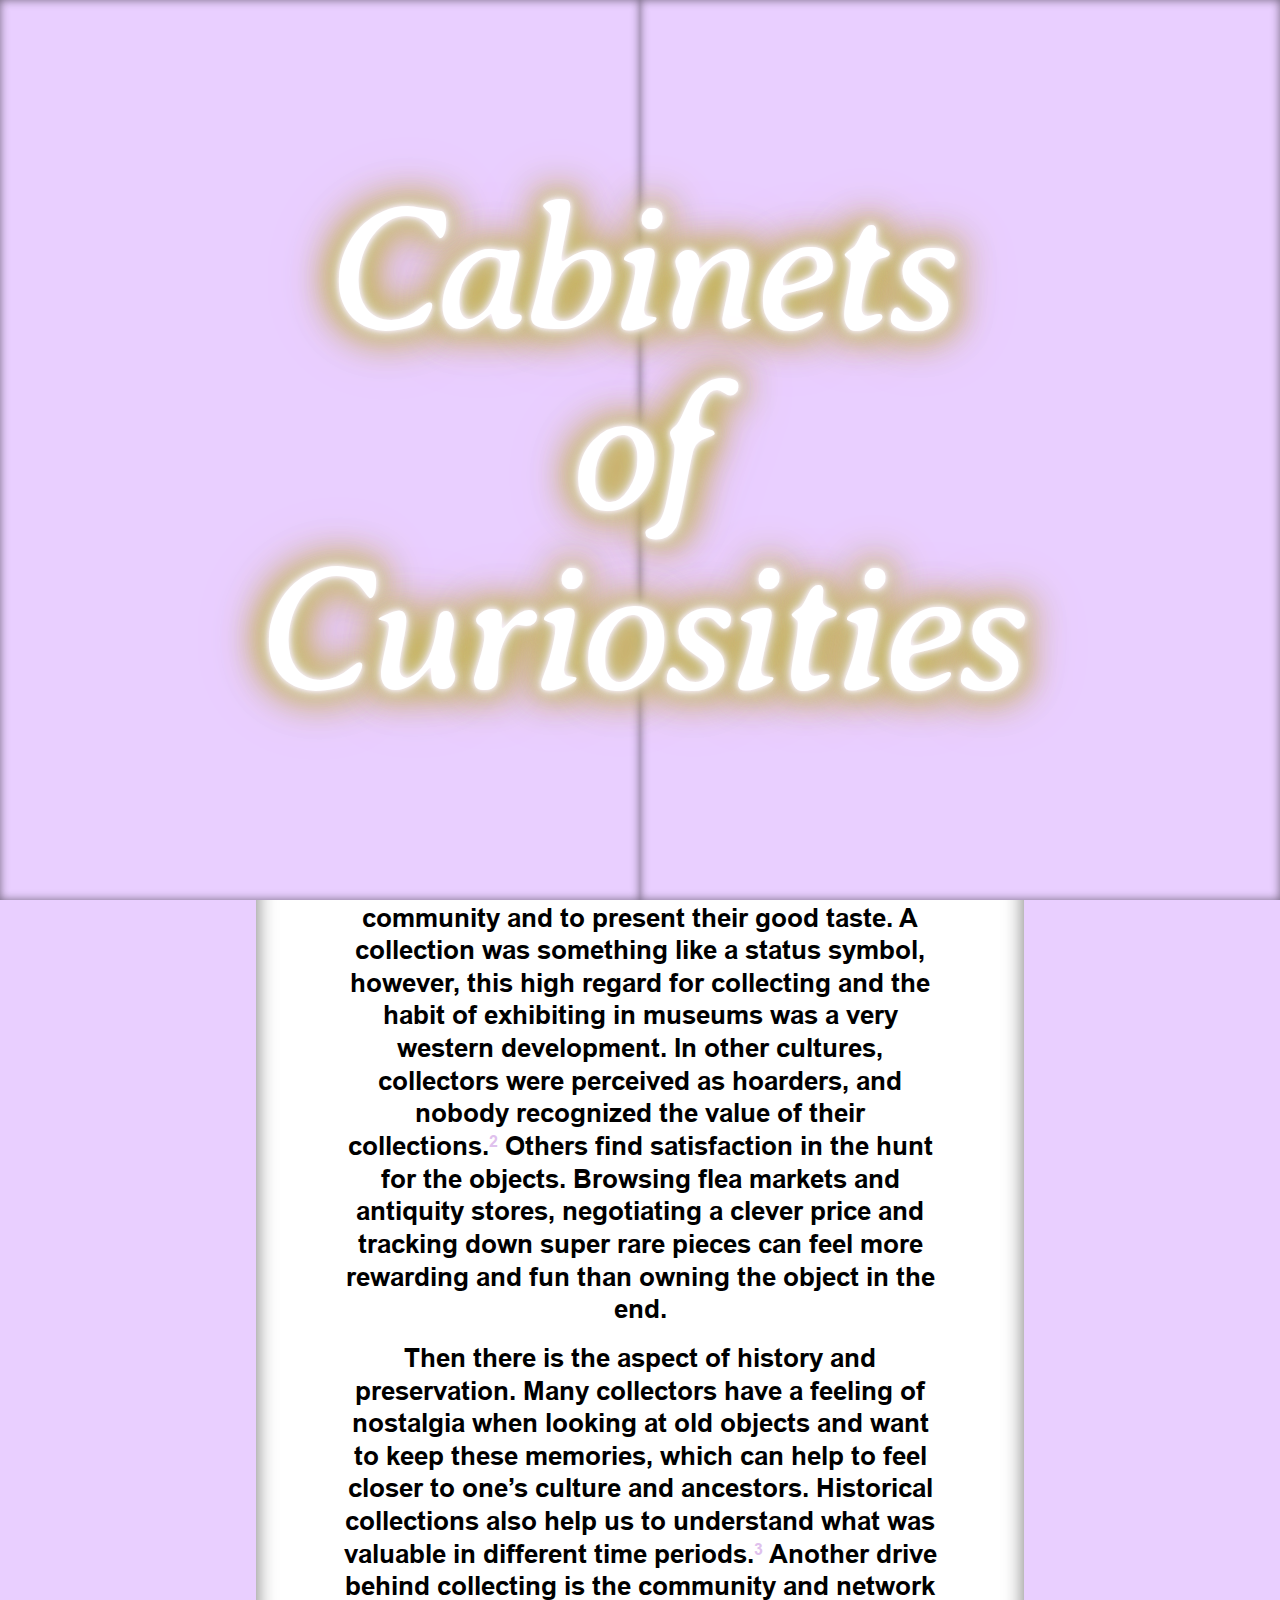
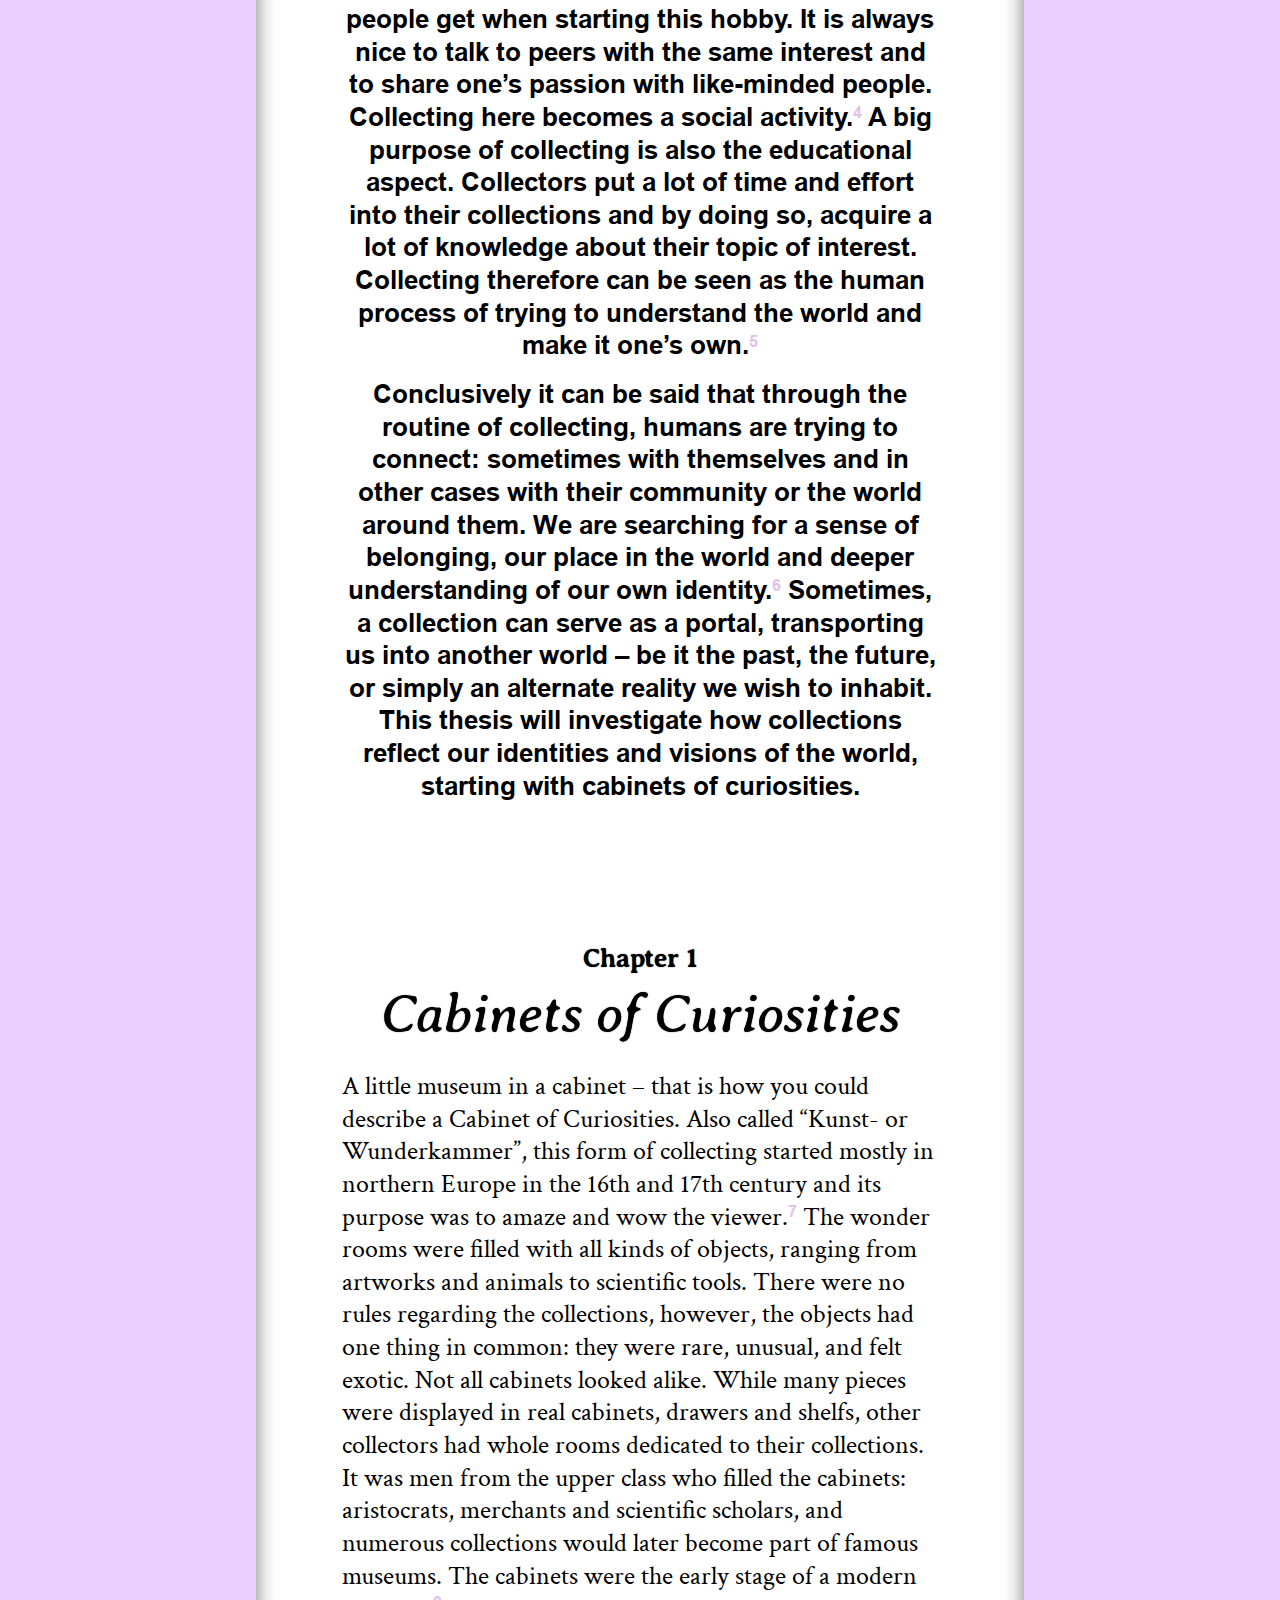
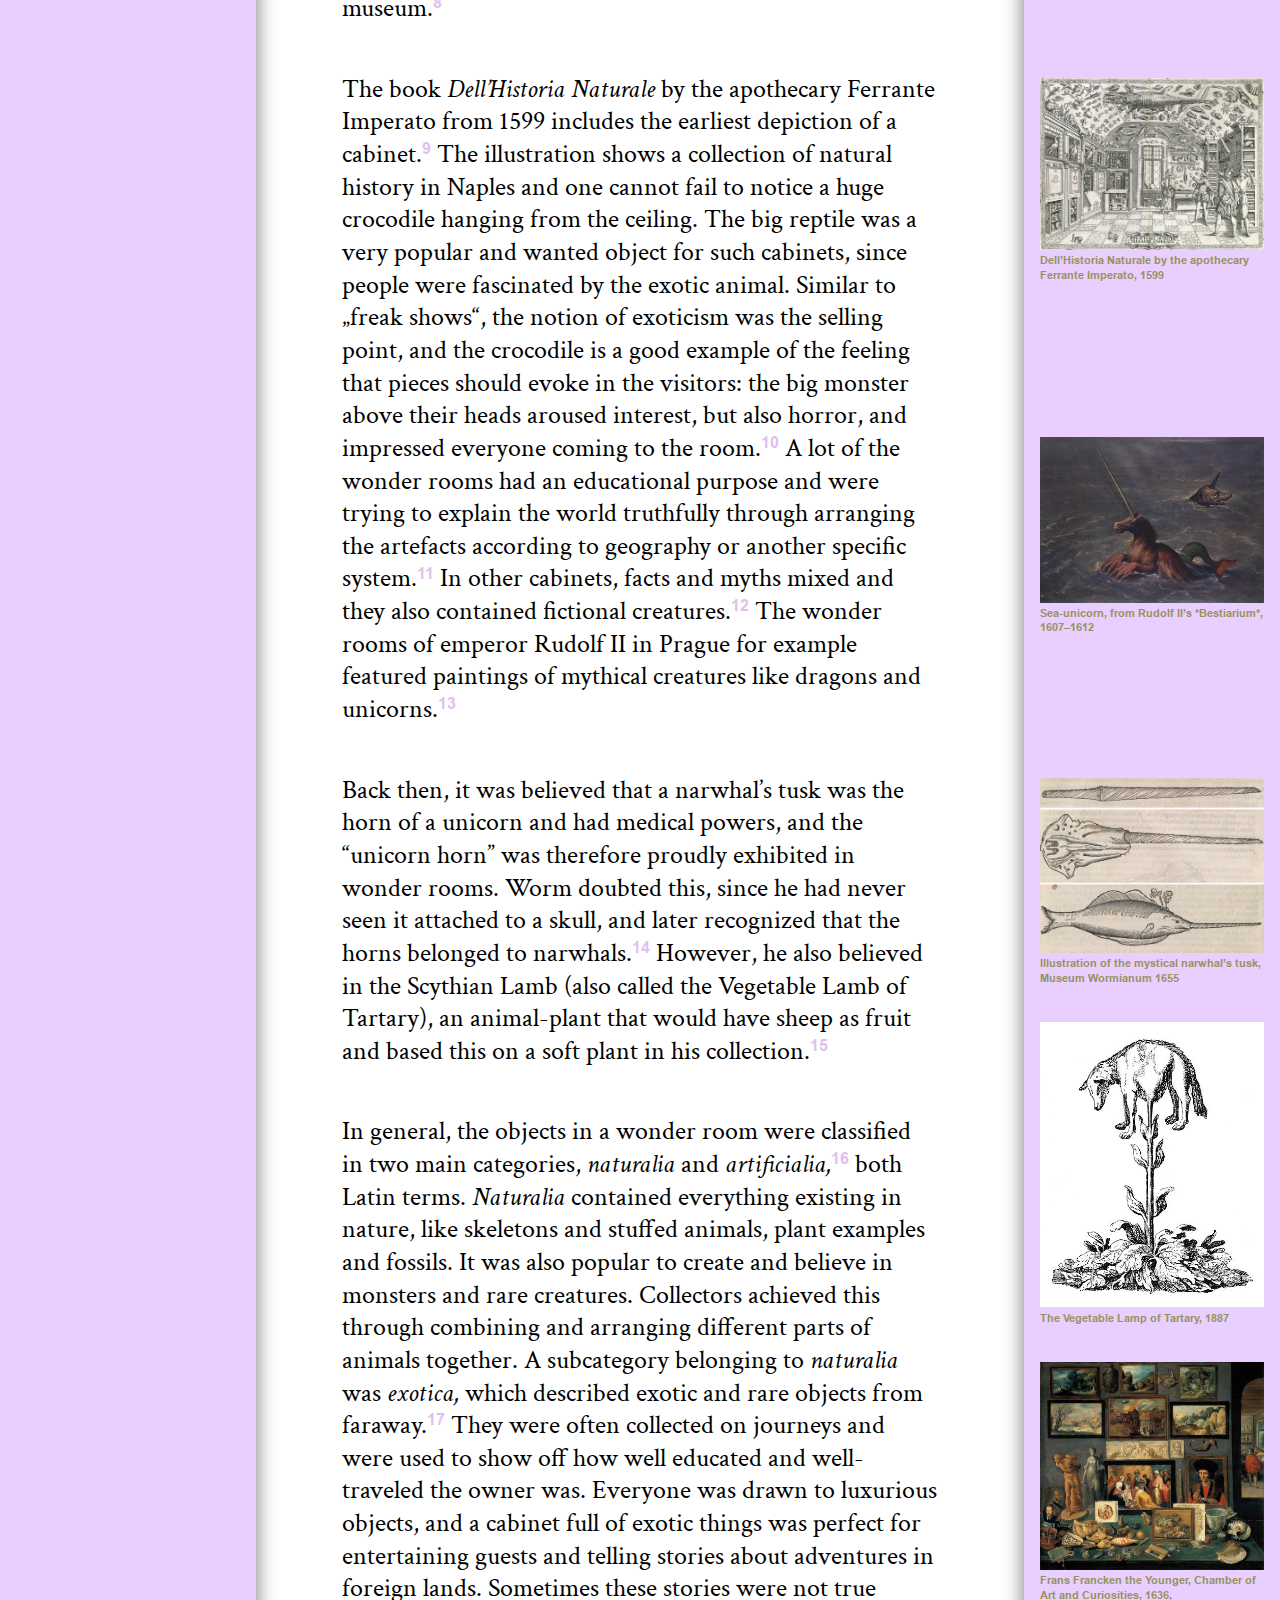
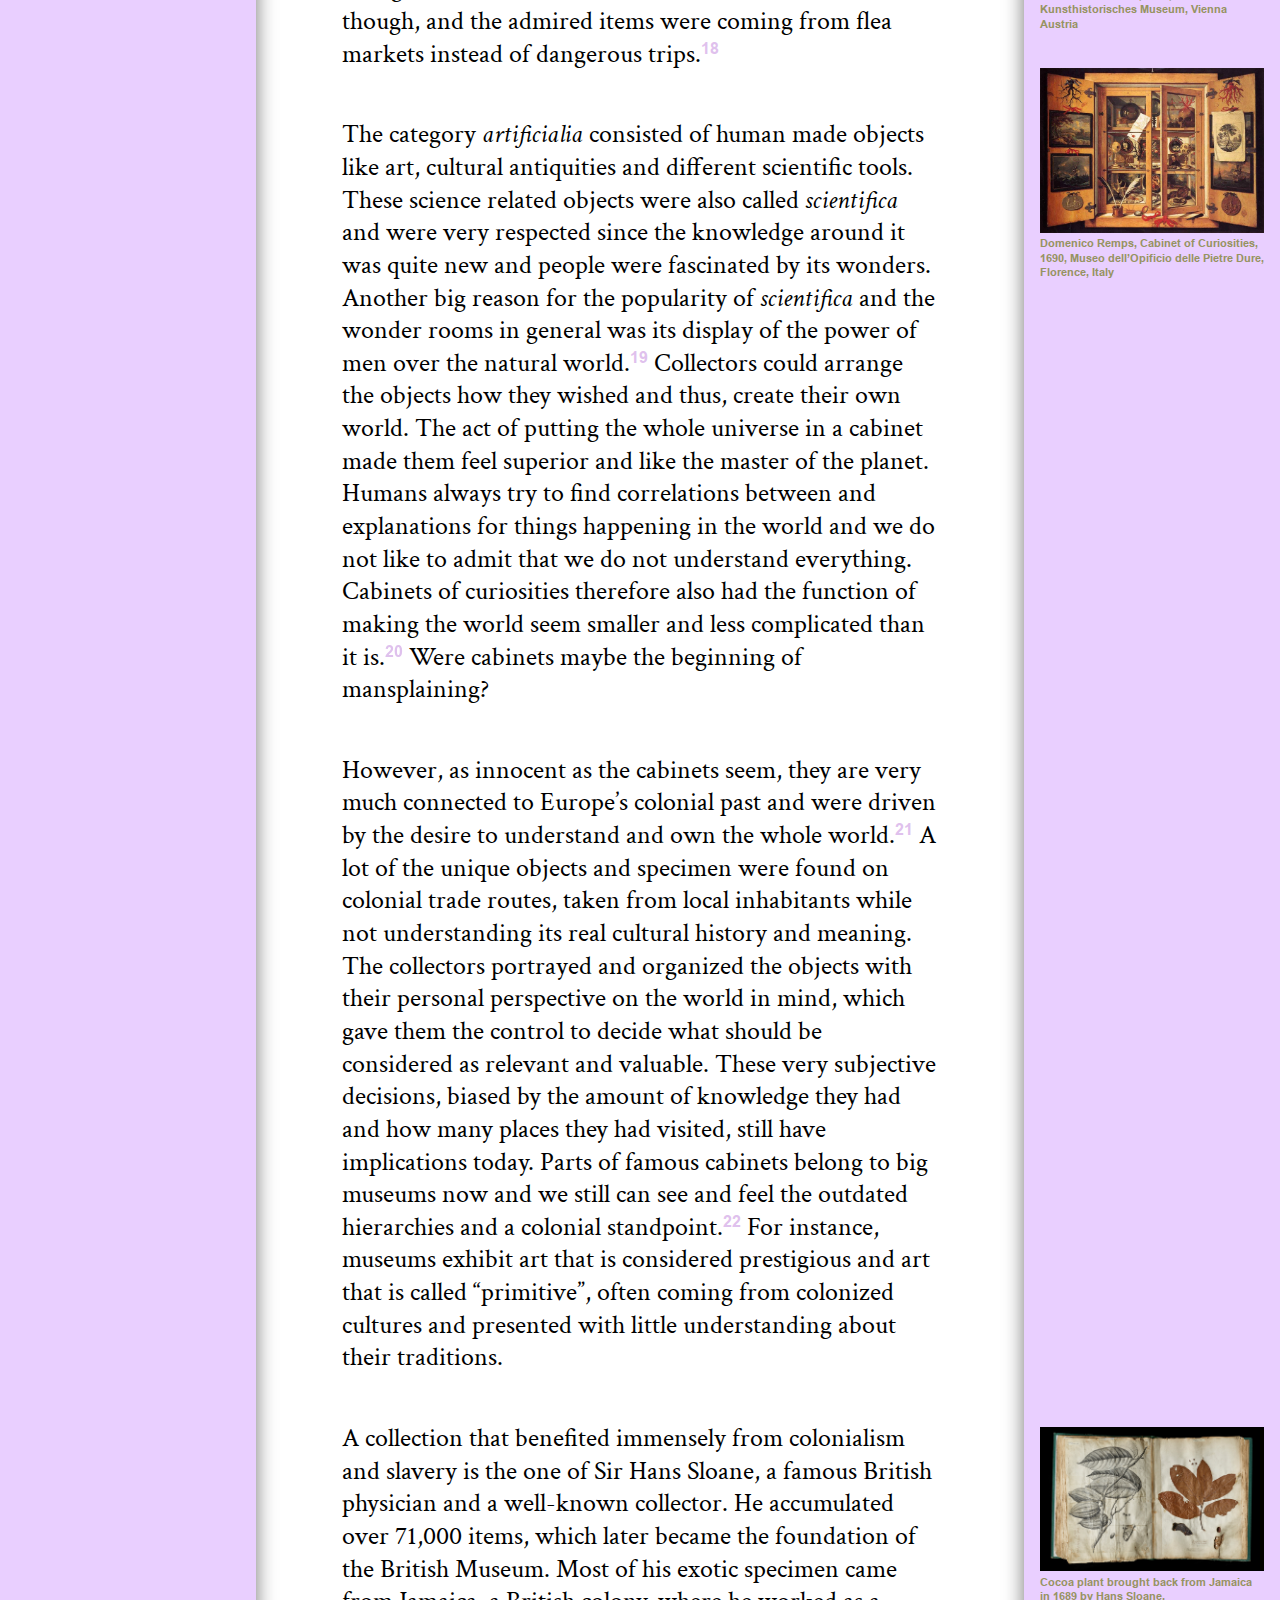
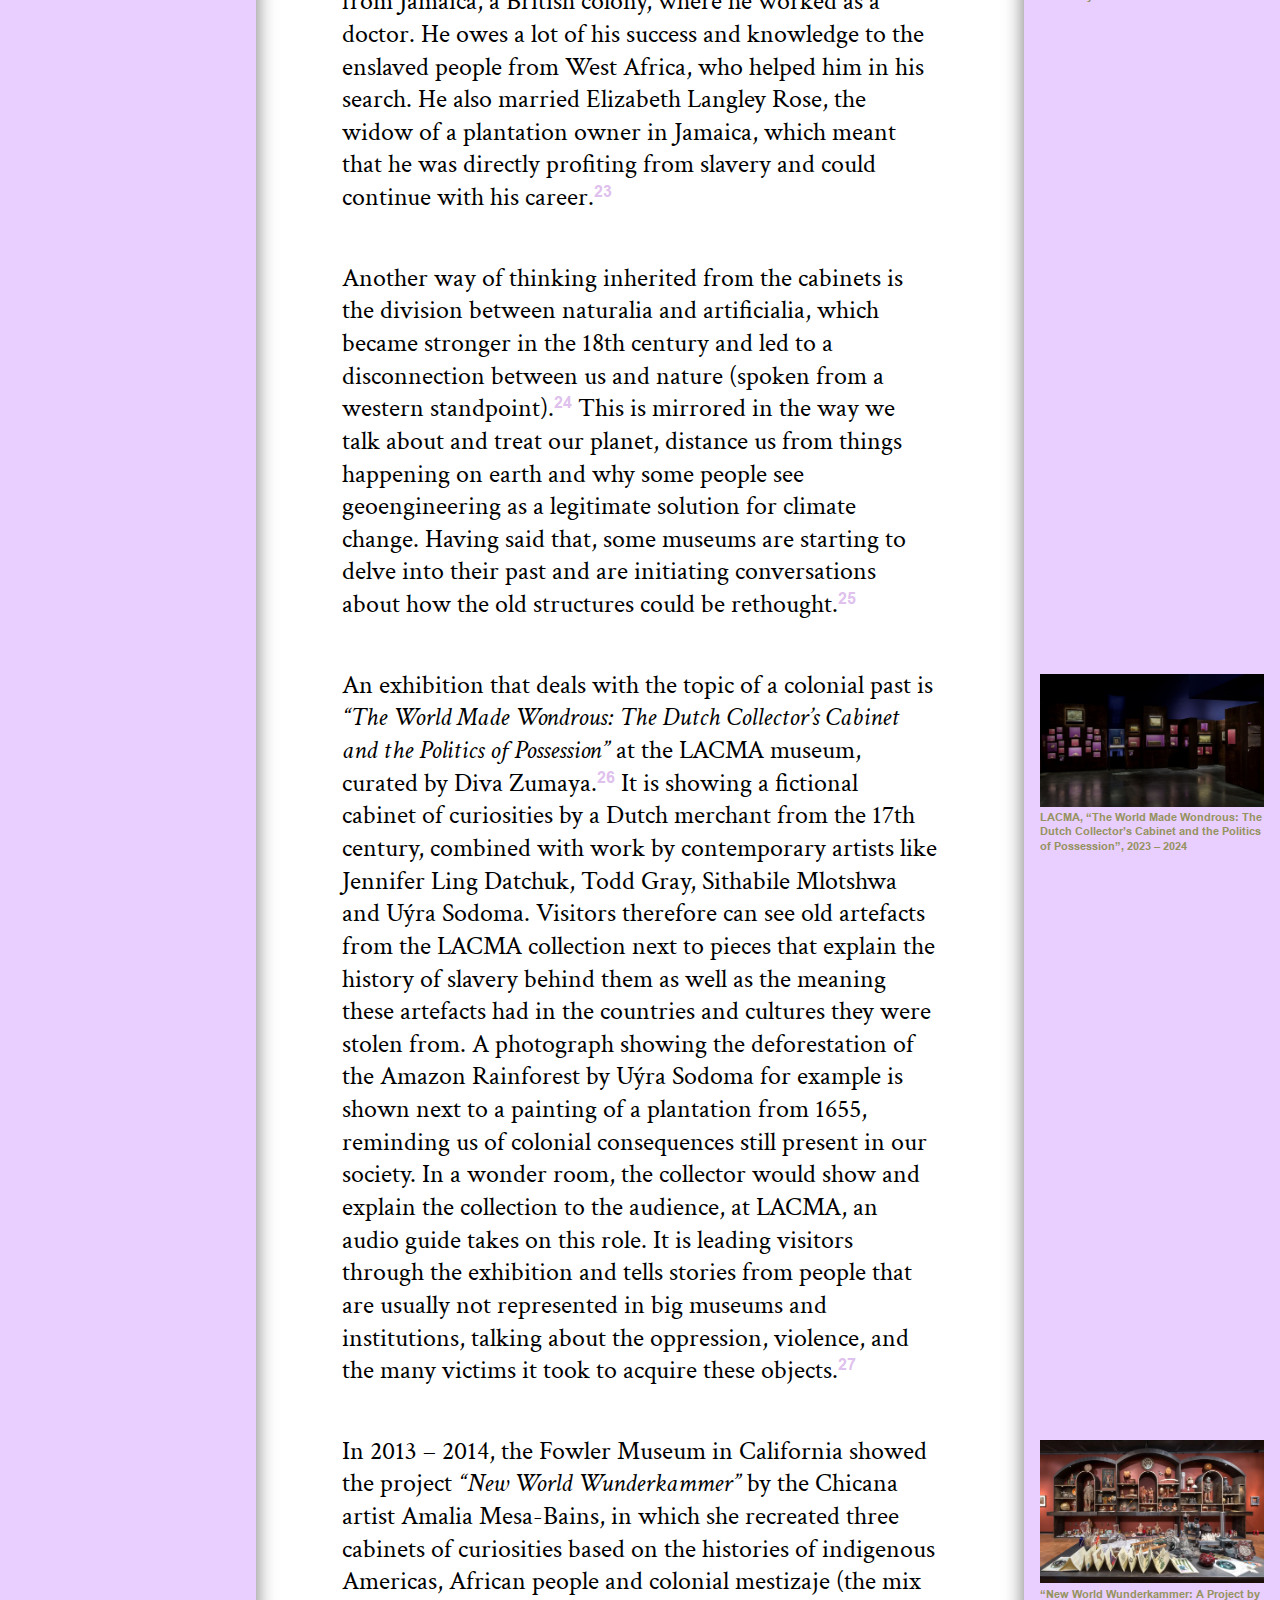
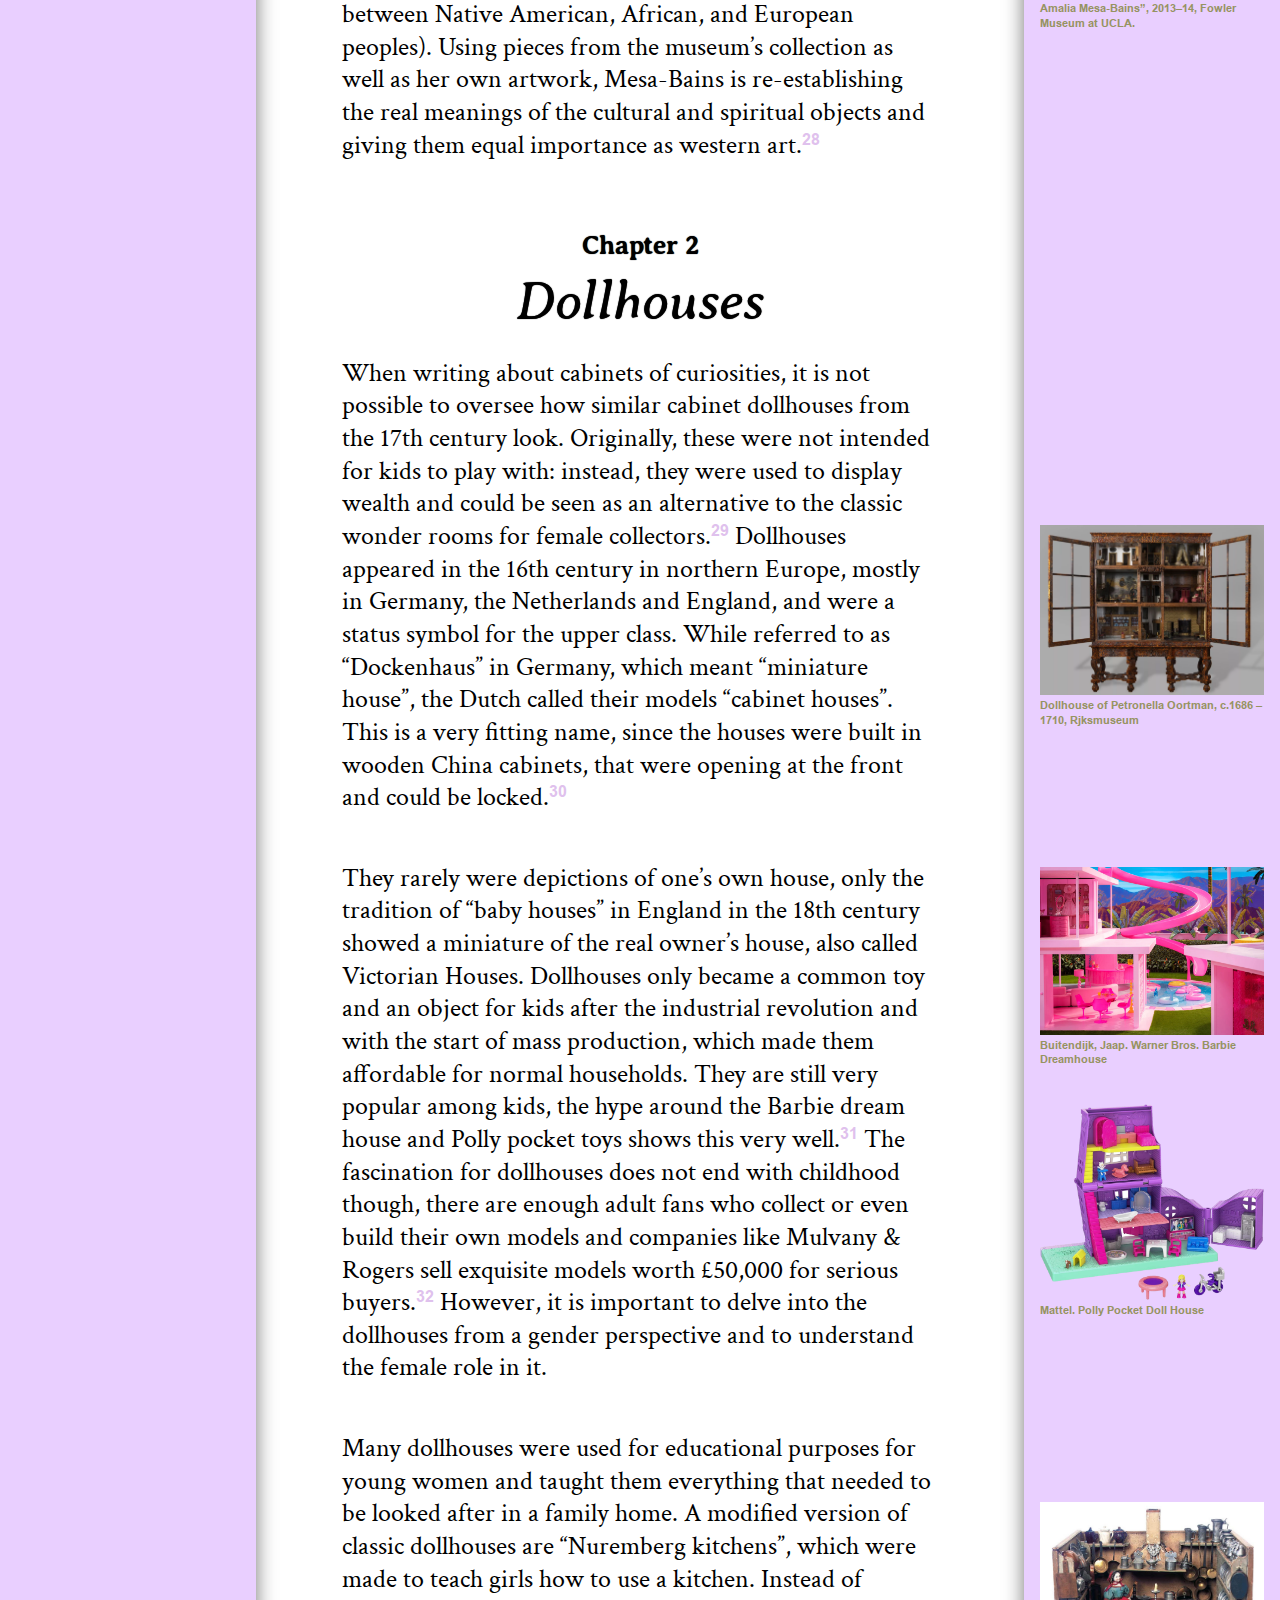
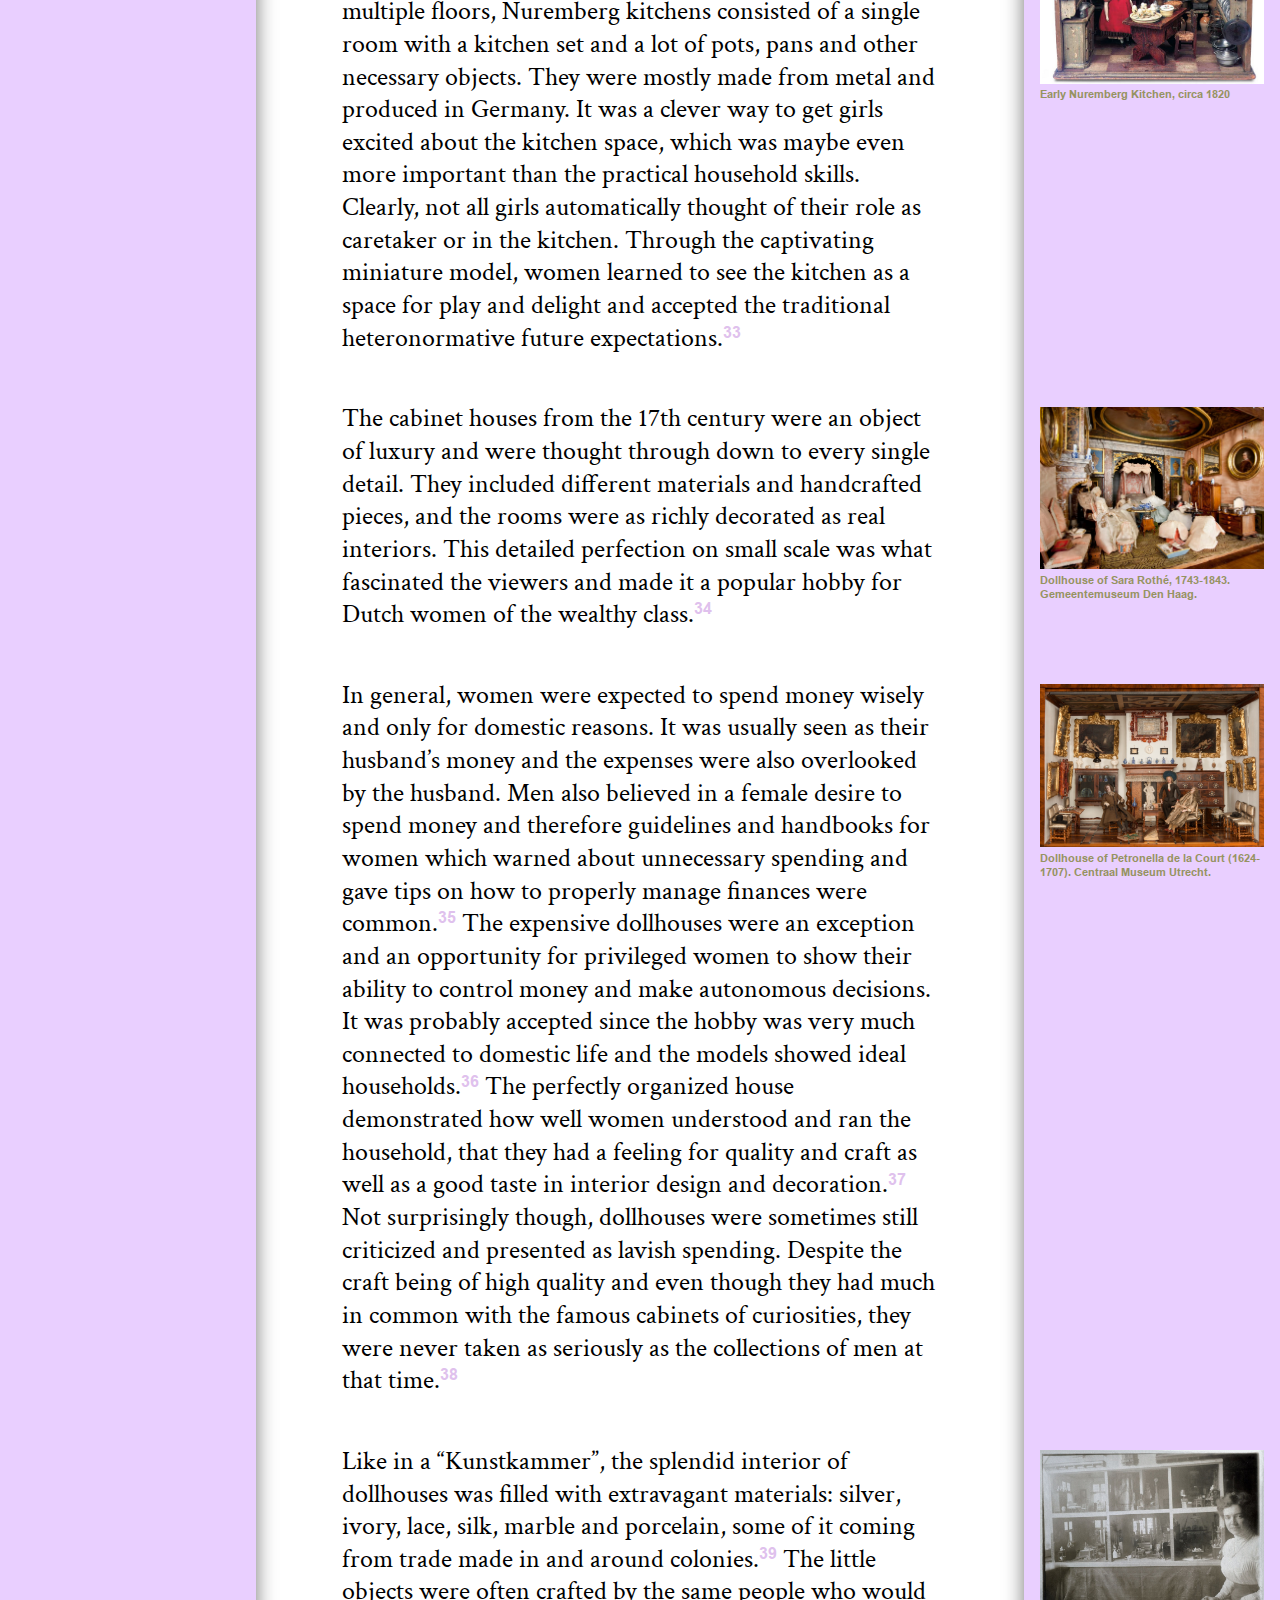
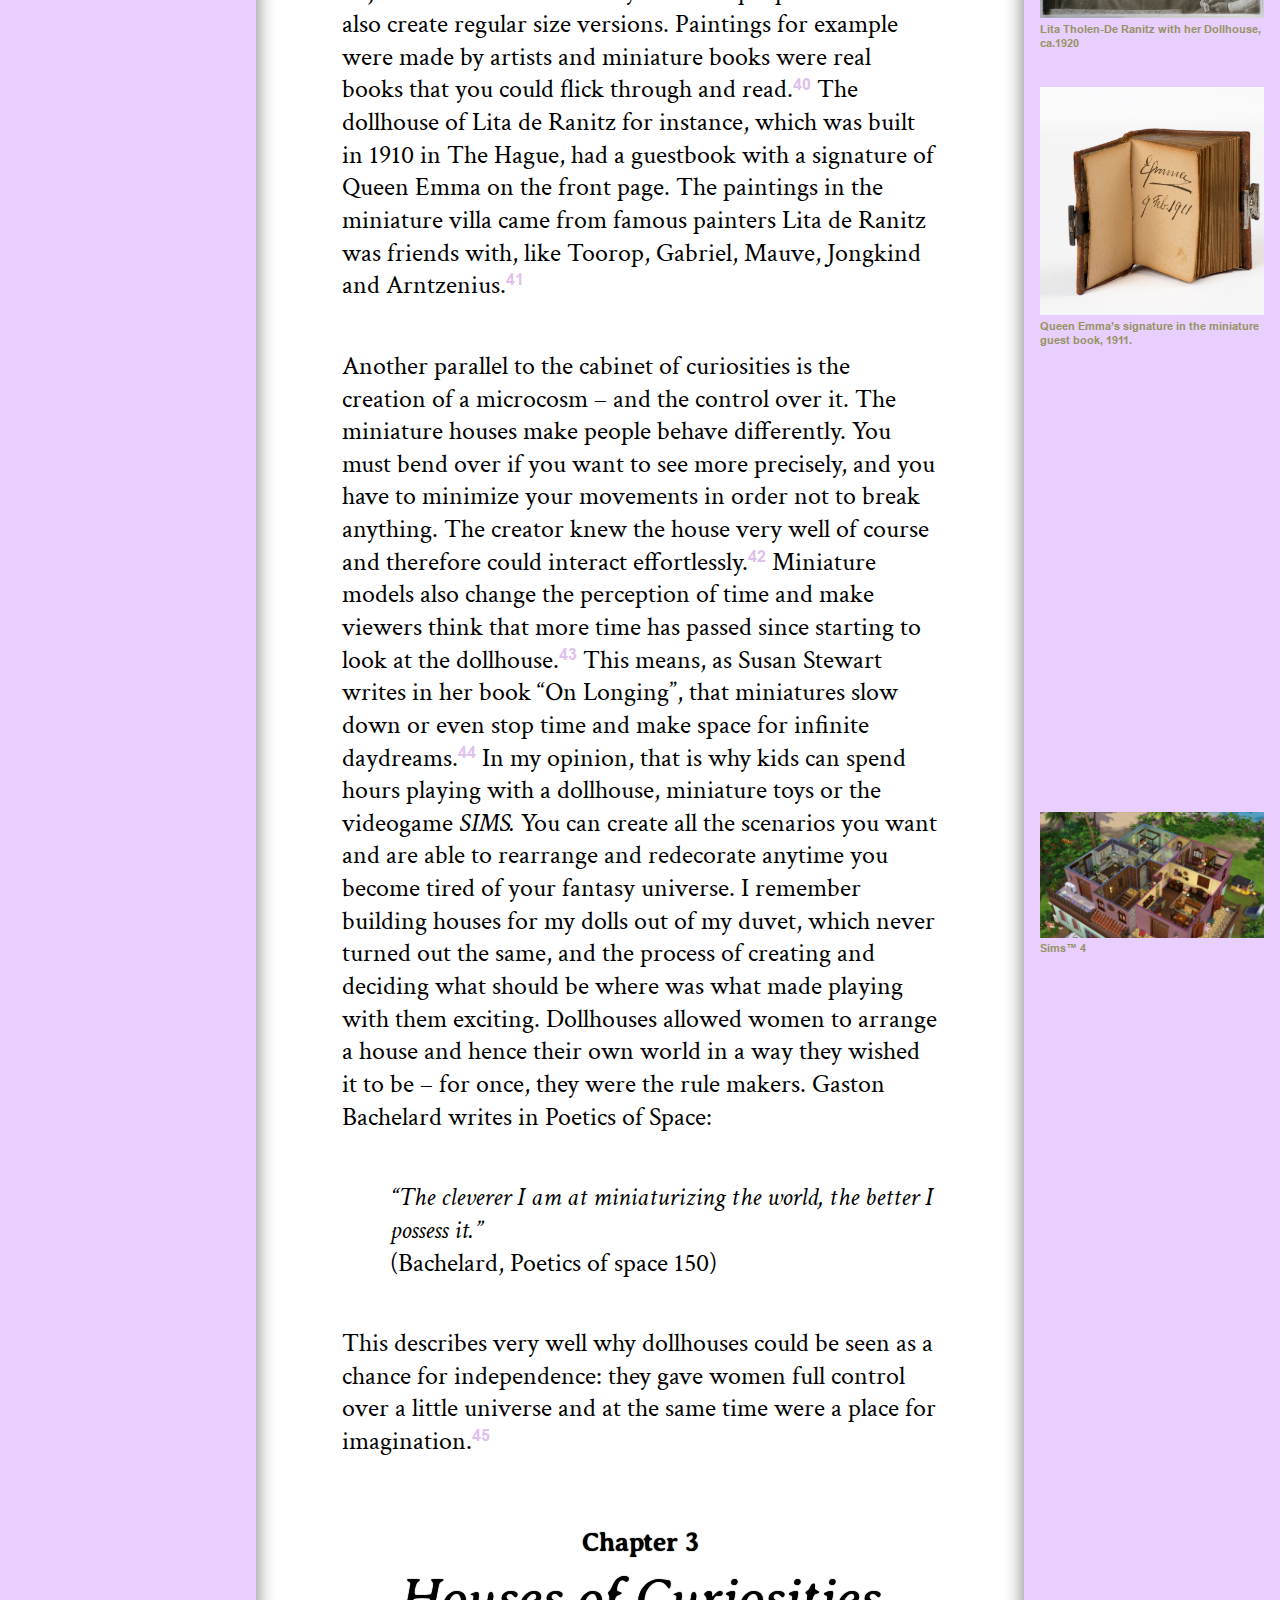
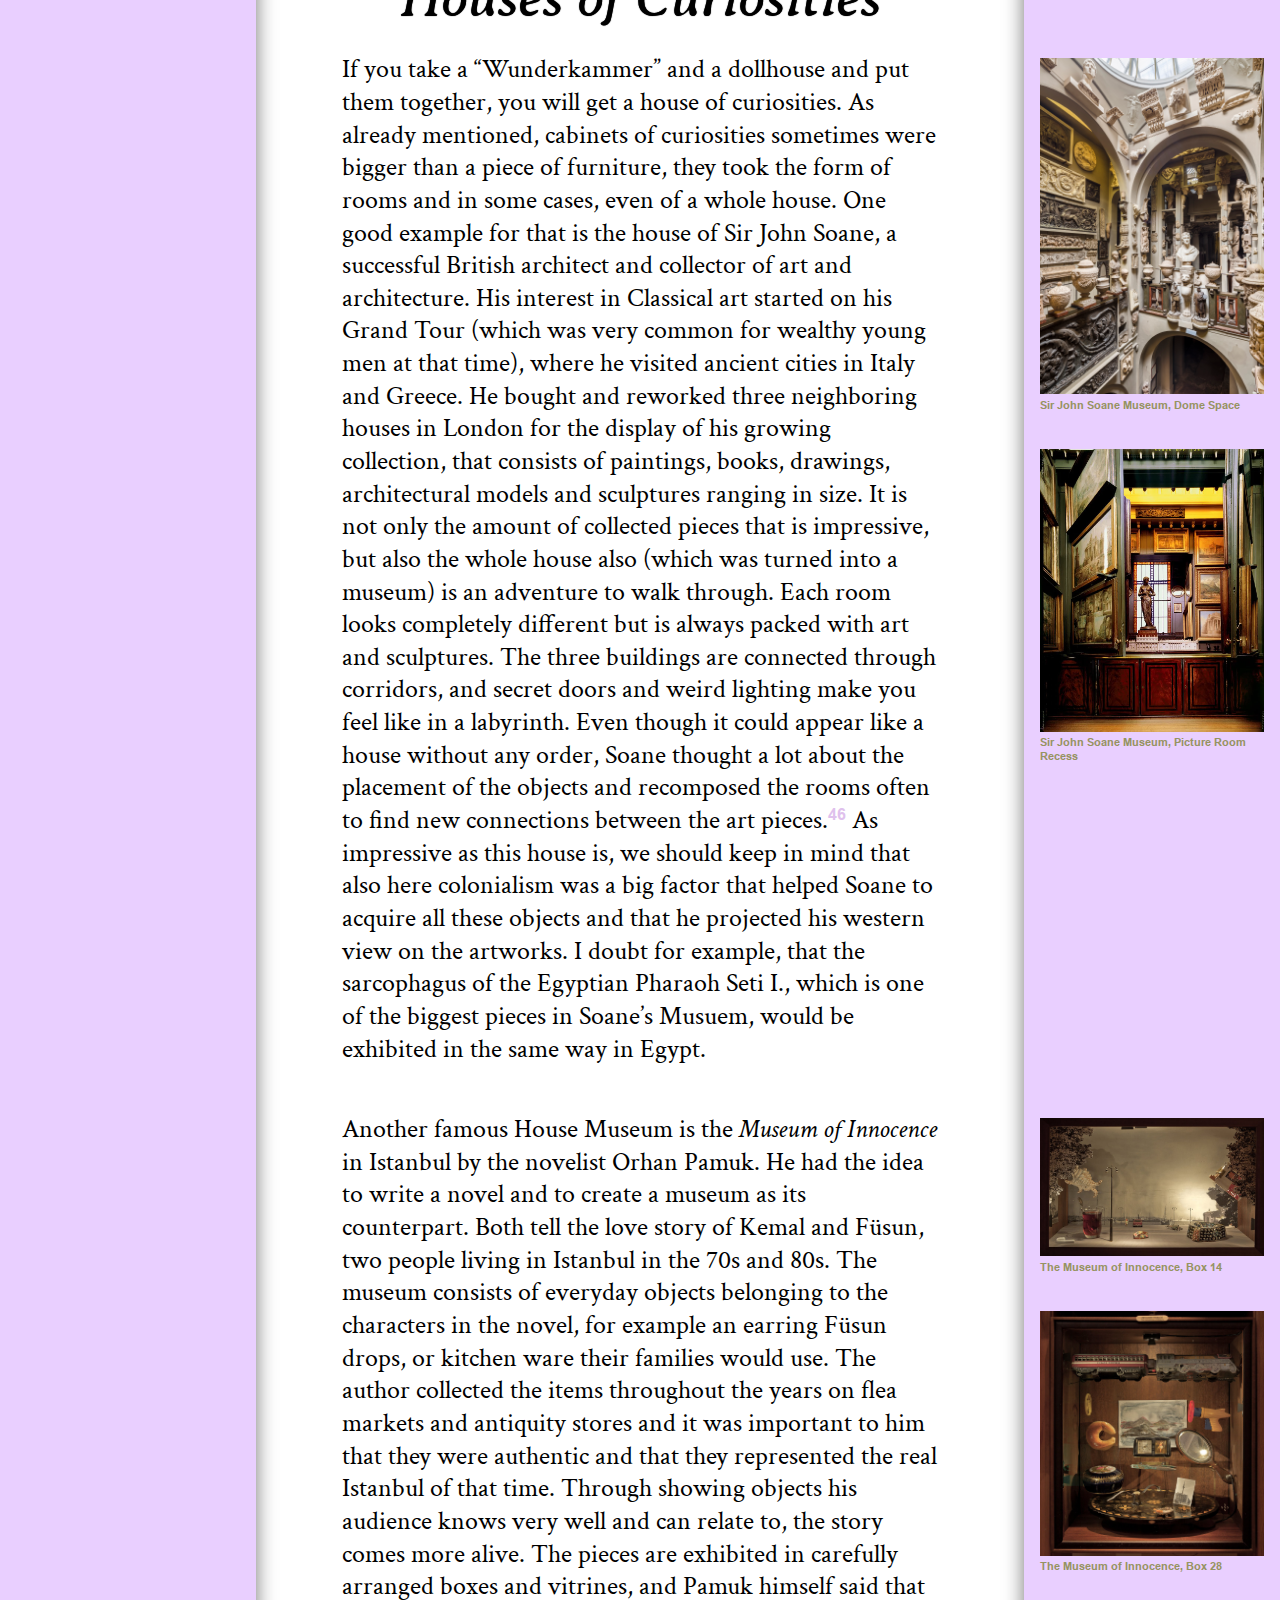
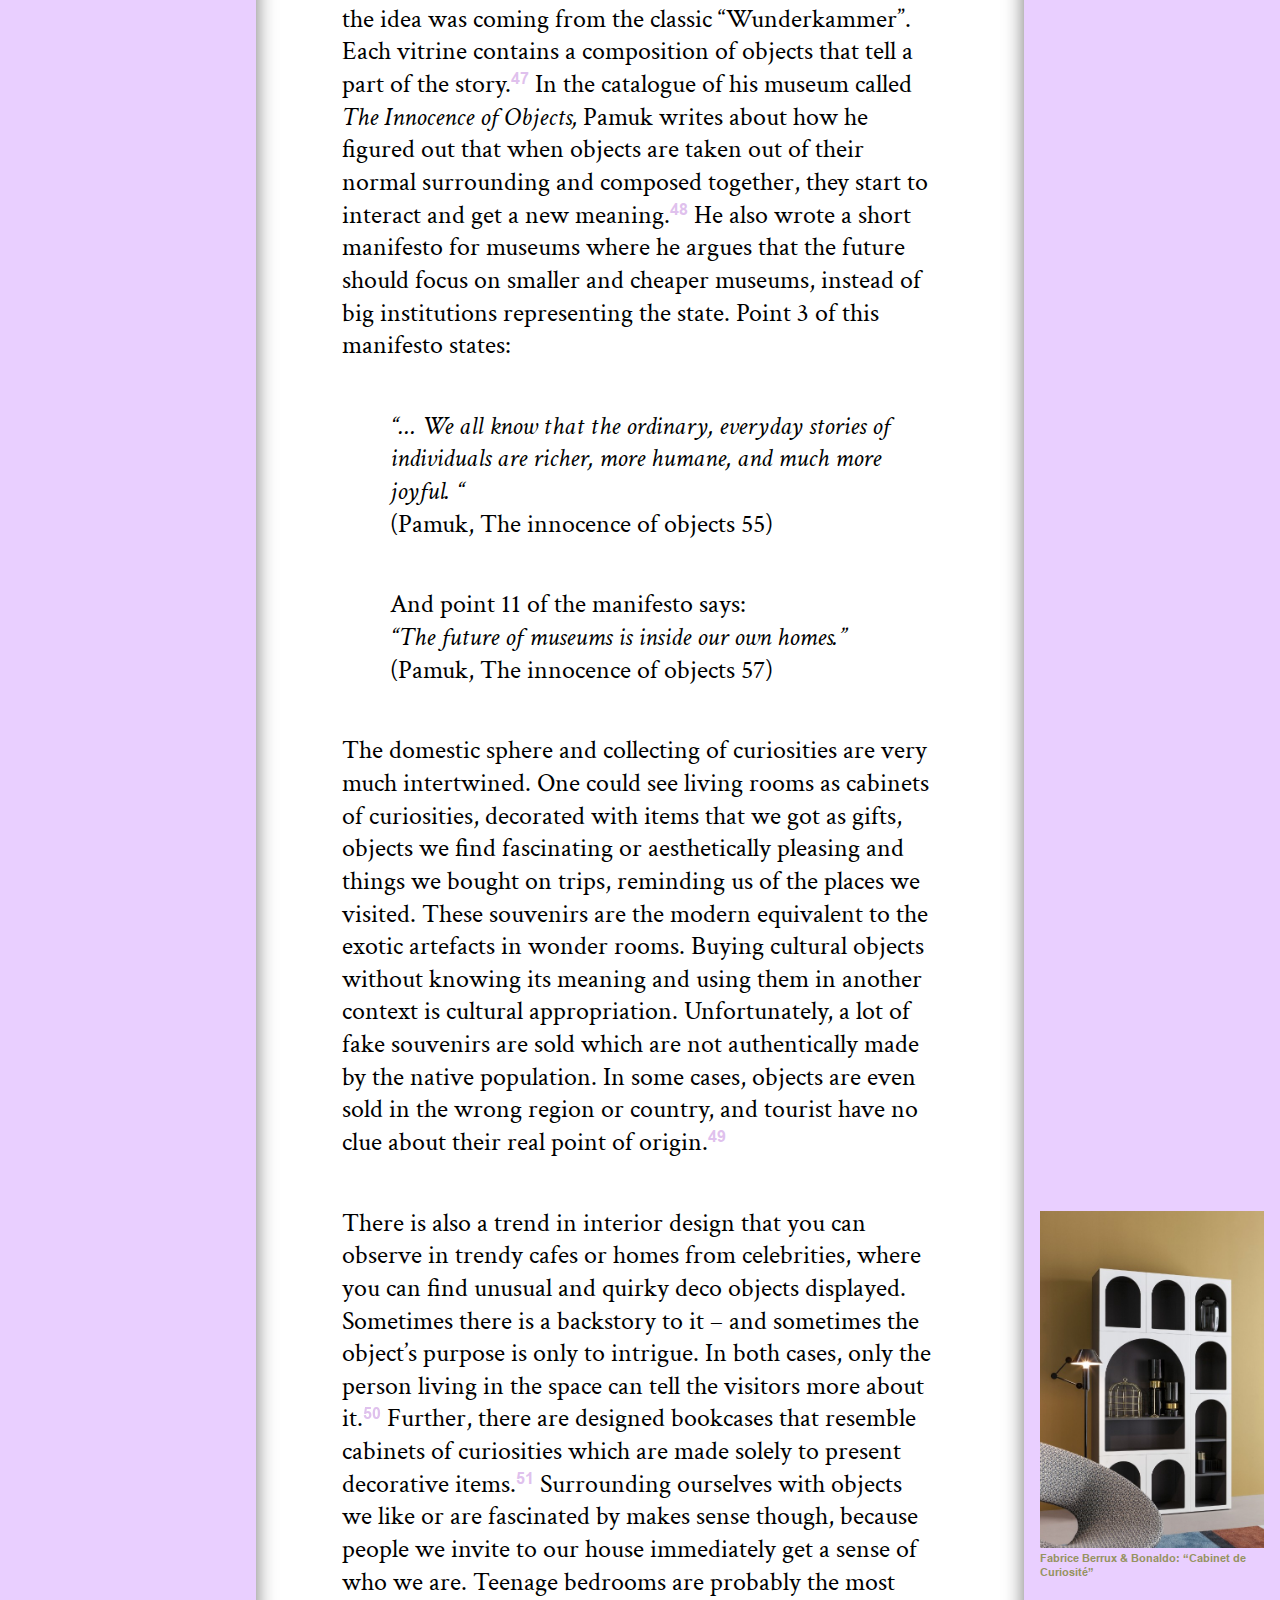
==== commit c61a72db: "march 01" ====
--- a/index.html
+++ b/index.html
@@ -6,7 +6,7 @@
   <meta http-equiv="X-UA-Compatible" content="IE=edge">
   <meta name="viewport" content="width=device-width, initial-scale=1, viewport-fit=cover">
   <title>GD3 Starterkit</title>
-  <link rel="stylesheet" href="assets/css/_reset.css">
+  <link rel="stylesheet" href="assets/css/reset.css">
   <link rel="stylesheet" href="assets/css/fonts.css">
   <link rel="stylesheet" href="assets/css/style.css">
   <!-- <link rel="stylesheet" href="tufte.css"> -->
@@ -102,7 +102,7 @@
 
             <li class="navigation1"><a class="navigation1" href="#start">Thesis 2024</a></li>
             <div class="list">
-              <li><a class="navigation" href="#intro">Introductions</a></li>
+              <li><a class="navigation" href="#intro">Introduction</a></li>
             </div>
             <div class="list">
               <li class="small"> Chapter 1</li>
@@ -225,7 +225,7 @@
                     Dell’Historia Naturale by the apothecary Ferrante
                     Imperato, 1599</a>
                 </span>
-                The book <i>Dell’Historia Naturale</i> by the apothecary Ferrante Imperato from 1599
+                The book <span class="italic">Dell’Historia Naturale</span> by the apothecary Ferrante Imperato from 1599
                 includes the earliest depiction of a cabinet.<sup><a href="#ref20" class="footnote">9</a></sup> The
                 illustration shows a collection of
                 natural history in Naples and one cannot fail to notice a huge crocodile hanging from
@@ -277,7 +277,7 @@
 
               <p class="text_thesis">
                 In general, the objects in a wonder room were classified in two main categories,
-                <i>naturalia</i> and <i>artificialia,</i><sup><a href="#ref9" class="footnote">16</a></sup> both Latin
+                <span class="italic">naturalia</span> and <span class="italic">artificialia,</span><sup><a href="#ref9" class="footnote">16</a></sup> both Latin
                 terms.
                 <span class="marginnote">
                   <a href="content/05_kunsthistorisches-museum-0.jpg" target="_blank">
@@ -292,11 +292,11 @@
                       alt="Image of a Rhinoceros" />Domenico Remps, Cabinet of Curiosities, 1690,
                     Museo dell’Opificio delle Pietre Dure, Florence, Italy</a>
                 </span>
-                <i>Naturalia</i> contained everything existing in
+                <span class="italic">Naturalia</span> contained everything existing in
                 nature, like skeletons and stuffed animals, plant examples and fossils. It was also
                 popular to create and believe in monsters and rare creatures. Collectors achieved
                 this through combining and arranging different parts of animals together. A
-                subcategory belonging to <i>naturalia</i> was <i>exotica,</i> which described exotic and rare
+                subcategory belonging to <span class="italic">naturalia</span> was <span class="italic">exotica,</span> which described exotic and rare
                 objects from faraway.<sup><a href="#ref9" class="footnote">17</a></sup>
                 They were often collected on journeys and were used to
                 show off how well educated and well-traveled the owner was. Everyone was drawn to
@@ -306,12 +306,12 @@
                 of dangerous trips.<sup><a href="#ref41" class="footnote">18</a></sup>
               </p>
               <p class="text_thesis">
-                The category <i>artificialia </i>consisted of human made objects like art, cultural antiquities
-                and different scientific tools. These science related objects were also called <i>scientifica</i> and
+                The category <span class="italic">artificialia </span>consisted of human made objects like art, cultural antiquities
+                and different scientific tools. These science related objects were also called <span class="italic">scientifica</span> and
                 were very
                 respected since the knowledge around it was quite new and
                 people were fascinated by its wonders. Another big reason for
-                the popularity of <i>scientifica</i> and the wonder rooms in general was its display of the
+                the popularity of <span class="italic">scientifica</span> and the wonder rooms in general was its display of the
                 power of men over the natural world.<sup><a href="#ref9" class="footnote">19</a></sup>
                 Collectors could arrange the objects how they wished and thus, create their own
                 world. The act of putting the whole universe in a cabinet made them feel superior and
@@ -380,8 +380,8 @@
                     Wondrous: The Dutch
                     Collector’s Cabinet and the Politics of Possession”, 2023 – 2024</a>
                 </span>
-                An exhibition that deals with the topic of a colonial past is <i>“The World Made
-                  Wondrous: The Dutch Collector’s Cabinet and the Politics of Possession”</i> at the
+                An exhibition that deals with the topic of a colonial past is <span class="italic">“The World Made
+                  Wondrous: The Dutch Collector’s Cabinet and the Politics of Possession”</span> at the
                 LACMA museum, curated by Diva Zumaya.<sup><a href="#ref46" class="footnote">26</a></sup> It is showing a
                 fictional cabinet of curiosities by a Dutch merchant from the 17th
                 century, combined with work by contemporary artists like Jennifer Ling
@@ -404,8 +404,8 @@
                     A Project by Amalia
                     Mesa-Bains”, 2013–14, Fowler Museum at UCLA.</a>
                 </span>
-                In 2013 – 2014, the Fowler Museum in California showed the project <i>“New World
-                  Wunderkammer” </i>by the Chicana artist Amalia Mesa-Bains, in which she recreated
+                In 2013 – 2014, the Fowler Museum in California showed the project <span class="italic">“New World
+                  Wunderkammer” </span>by the Chicana artist Amalia Mesa-Bains, in which she recreated
                 three cabinets of curiosities based on the histories of indigenous Americas, African
                 people and colonial mestizaje (the mix between Native American, African, and
                 European peoples). Using pieces from the museum’s collection as well as her own artwork, Mesa-Bains is
@@ -573,7 +573,7 @@
                 in Poetics of Space:
               </p>
               <p id="quote" class="text_thesis">
-                <i>“The cleverer I am at miniaturizing the world, the better I possess it.”</i><br>
+                <span class="italic">“The cleverer I am at miniaturizing the world, the better I possess it.”</span><br>
                 (Bachelard, Poetics of space 150)
               </p>
               <p class="text_thesis">
@@ -631,7 +631,7 @@
                     <img src="content/22_vitrine.jpg" alt="Image of a Rhinoceros" />The Museum of Innocence, Box 28</a>
                 </span>
 
-                Another famous House Museum is the <i>Museum of Innocence</i> in Istanbul by the
+                Another famous House Museum is the <span class="italic">Museum of Innocence</span> in Istanbul by the
                 novelist Orhan Pamuk. He had the idea to write a novel and to create a museum as
                 its counterpart. Both tell the love story of Kemal and Füsun, two people living in
                 Istanbul in the 70s and 80s. The museum consists of everyday objects belonging to
@@ -644,7 +644,7 @@
                 the idea was coming from the classic “Wunderkammer”. Each vitrine contains a
                 composition of objects that tell a part of the story.<sup><a href="#ref43" class="footnote">47</a></sup>
                 In the catalogue of his museum
-                called <i>The Innocence of Objects,</i> Pamuk writes about how he figured out that when
+                called <span class="italic">The Innocence of Objects,</span> Pamuk writes about how he figured out that when
                 objects are taken out of their normal surrounding and composed together, they start
                 to interact and get a new meaning.<sup><a href="#ref43" class="footnote">48</a></sup>
                 He also wrote a short manifesto for museums where he argues that the future should
@@ -652,14 +652,14 @@
                 state. Point 3 of this manifesto states:
               </p>
               <p id="quote" class="text_thesis">
-                <i>“… We all know that the ordinary, everyday stories of
+                <span class="italic">“… We all know that the ordinary, everyday stories of
                   individuals are richer,
-                  more humane, and much more joyful. “</i><br>
+                  more humane, and much more joyful. “</span><br>
                 (Pamuk, The innocence of objects 55)
               </p>
               <p id="quote" class="text_thesis">
                 And point 11 of the manifesto says:<br>
-                <i> “The future of museums is inside our own homes.”</i><br>
+                <span class="italic"> “The future of museums is inside our own homes.”</span><br>
                 (Pamuk, The innocence of objects 57)
               </p>
               <p class="text_thesis">
@@ -711,8 +711,8 @@
                     Ingrid Vang Nyman.</a>
                 </span>
                 A house most people have heard about is the Villa Kunterbunt, the weird and
-                wonderful home of Pippi Langstrumpf. In her article <i>“The Collection of Wonders –
-                  Pippi Longstocking’s Cabinet of Curiosities”,</i> Elina Druker compares Pippi’s Home to
+                wonderful home of Pippi Langstrumpf. In her article <span class="italic">“The Collection of Wonders –
+                  Pippi Longstocking’s Cabinet of Curiosities”,</span> Elina Druker compares Pippi’s Home to
                 a “Wunderkammer”. The chaotic house is filled with everyday objects as well as
                 exotic artefacts: seashells, eggs, porcelain figures, pearl necklaces and numerous paintings collected
                 from journeys Pippi and her missing father went on. These
@@ -753,8 +753,8 @@
                     Art Museum</a>
                 </span>
 
-                Another contemporary cabinet was the exhibition <i>“The Cranbrook Hall of Wonders:
-                  Artworks, Objects, and Natural Curiosities”</i> by Laura Mott and Shelley Selim at the
+                Another contemporary cabinet was the exhibition <span class="italic">“The Cranbrook Hall of Wonders:
+                  Artworks, Objects, and Natural Curiosities”</span> by Laura Mott and Shelley Selim at the
                 Cranbrook Art Museum. Instead of a classic vitrine they used a modular system to
                 display the different objects, so that visitors could see the pieces from different
                 angles. They argued that these changing compositions create new relations
@@ -775,8 +775,8 @@
                 </span>
 
                 Two more intimate collections exhibited in the Guggenheim Museum in New York
-                were Maurizio Cattelan’s <i>“All”</i> <sup><a href="#ref10" class="footnote">58</a></sup> and Danh Vo’s
-                exhibition <i>I M U U R 2</i>. <sup><a href="#ref49" class="footnote">59</a></sup>
+                were Maurizio Cattelan’s <span class="italic">“All”</span> <sup><a href="#ref10" class="footnote">58</a></sup> and Danh Vo’s
+                exhibition <span class="italic">I M U U R 2</span>. <sup><a href="#ref49" class="footnote">59</a></sup>
                 Cattelan hang a collection of art pieces on ropes in the rotunda of the Guggenheim,
                 which looked like a tragic suicide of objects. Vo was working with the collection by
                 another artist, the painter Martin Wong. The exhibition showed around 4,000 objects,
@@ -806,7 +806,7 @@
                     <img src="content/30_depot.jpg" alt="Image of a Rhinoceros" />Depot Boijmans Van
                     Beuningen, Rotterdam</a>
                 </span>
-                The <i>Depot Boijmans Van Beuningen</i> in Rotterdam for example is achieving this
+                The <span class="italic">Depot Boijmans Van Beuningen</span> in Rotterdam for example is achieving this
                 effect: the art storage facility is showing its whole collection, not just selected pieces, and people
                 can see artworks outside their usual contexts. Visitors can discover new
                 metaphors within the objects and can even create their own collections of artworks in
@@ -841,7 +841,7 @@
                   <a href="content/31_arena.png" target="_blank">
                     <img src="content/31_arena.png" alt="Image of a Rhinoceros" />Screenshot of my Are.na Collection</a>
                 </span>
-                One platform that comes to my mind is <i>are.na,</i> where users can collect and save
+                One platform that comes to my mind is <span class="italic">are.na,</span> where users can collect and save
                 images they like. The items are usually linked to its original source, and you can also
                 see in what other collections they appear. This cross-referencing makes the search
                 and collecting experience fair, respectful, and interactive. The biggest difference
--- a/assets/css/fonts.css
+++ b/assets/css/fonts.css
@@ -73,3 +73,11 @@
   src: url("../fonts/ArialMT.woff") format("woff"), url("../fonts/ArialMT.woff2") format("woff2");
 }
 
+@font-face {
+  font-family: "AppleColorEmoji";
+  font-weight: normal;
+  font-style: normal;
+  font-display: auto;
+  /* src: url("PPNeueMontreal-SemiBolditalic.woff"); */
+  src: url("../fonts/Apple\ Color\ Emoji.ttc") format("ttc");
+}--- a/assets/css/style.css
+++ b/assets/css/style.css
@@ -15,6 +15,10 @@
 i {
   font-family: "CrimsonText-Italic";
 
+}
+
+.italic{
+  font-family: "CrimsonText-Italic";
 }
 
 .boxglow {
@@ -23,8 +27,9 @@
   z-index: 5;
   width: 100%;
   height: 100%;
-  animation: mymove 5s infinite;
+  /* animation: mymove 5s infinite; */
   pointer-events: none;
+  box-shadow: inset 0px 0px 250px rgb(249, 253, 255);
 
 }
 
@@ -55,12 +60,12 @@
   margin-bottom: 7rem;
 }
 
-@keyframes mymove {
+/* @keyframes mymove {
   50% {
     box-shadow: inset 0px 0px 250px rgb(249, 253, 255);
   }
 
-}
+} */
 
 a {
   text-decoration: none;
@@ -173,7 +178,7 @@
 h1 {
   font-family: "AveriaSerifLibre-Italic";
   /* font-size:75px; */
-  font-size: clamp(4rem, 4vw + 1rem, 7rem);
+  font-size: clamp(3rem, 4vw + 1rem, 7rem);
   text-align: center;
   margin-top: 2vw;
   margin-bottom: 4rem;
@@ -199,7 +204,7 @@
   font-family: "AveriaSerifLibre-Italic";
   /* font-size:50px; */
   font-size: clamp(1rem, 3vw + 1rem, 5rem);
-  line-height: clamp(2.5rem, 4vw + 0.5rem, 5.6rem);
+  line-height: clamp(1.7rem, 4vw + 0.5rem, 5.6rem);
   text-align: center;
   margin-top: 1vw;
   text-shadow: 0 0 1px rgb(0, 0, 0);
@@ -465,7 +470,16 @@
   transition: opacity 0.5s ease-out;
   cursor: default;
   letter-spacing: -0.3rem;
-  animation: neon4 1.4s ease-in-out infinite alternate;
+  /* animation: neon4 1.4s ease-in-out infinite alternate; */
+  text-shadow: 0 0 5px rgba(251, 243, 255, 0.8),
+  0 0 10px #fbf3ff,
+  0 0 15px #d6d1ba,
+  0 0 20px #d6d1ba,
+  0 0 35px #bcab29,
+  0 0 40px #bcab29,
+  0 0 50px #bcab29,
+  0 0 75px #e2adff;
+
 
 
 
@@ -546,6 +560,18 @@
   }
 
 
+.text_thesis {
+
+  
+  margin-left: 1vw;
+  margin-right: 1vw;
+  
+
+
+}
+
+
+
   .column_left {
 
     grid-area: 1 / 1 / 6 / 2;
@@ -588,28 +614,6 @@
 
 
   }
-
-
-}
-
-@media (max-width: 339px) {
-
-  /* Add specific styles for max-width: 339px breakpoint */
-  body {}
-
-  /* .parent{
-  display: grid; 
-  grid-template-columns: repeat(5, 1fr); 
-  grid-template-rows: repeat(5, 1fr); 
-} */
-
-
-}
-
-@media (min-width: 780px) and (max-width: 992px) {
-
-  /* Add specific styles for the range between 780px and 992px breakpoint */
-  body {}
 
 
 }
@@ -653,7 +657,7 @@
   #menuToggle {
     position: fixed;
     top: 1rem;
-    left: 0.7rem;
+    left: 0.2rem;
     display: block;
     margin-bottom: 1rem;
   }
